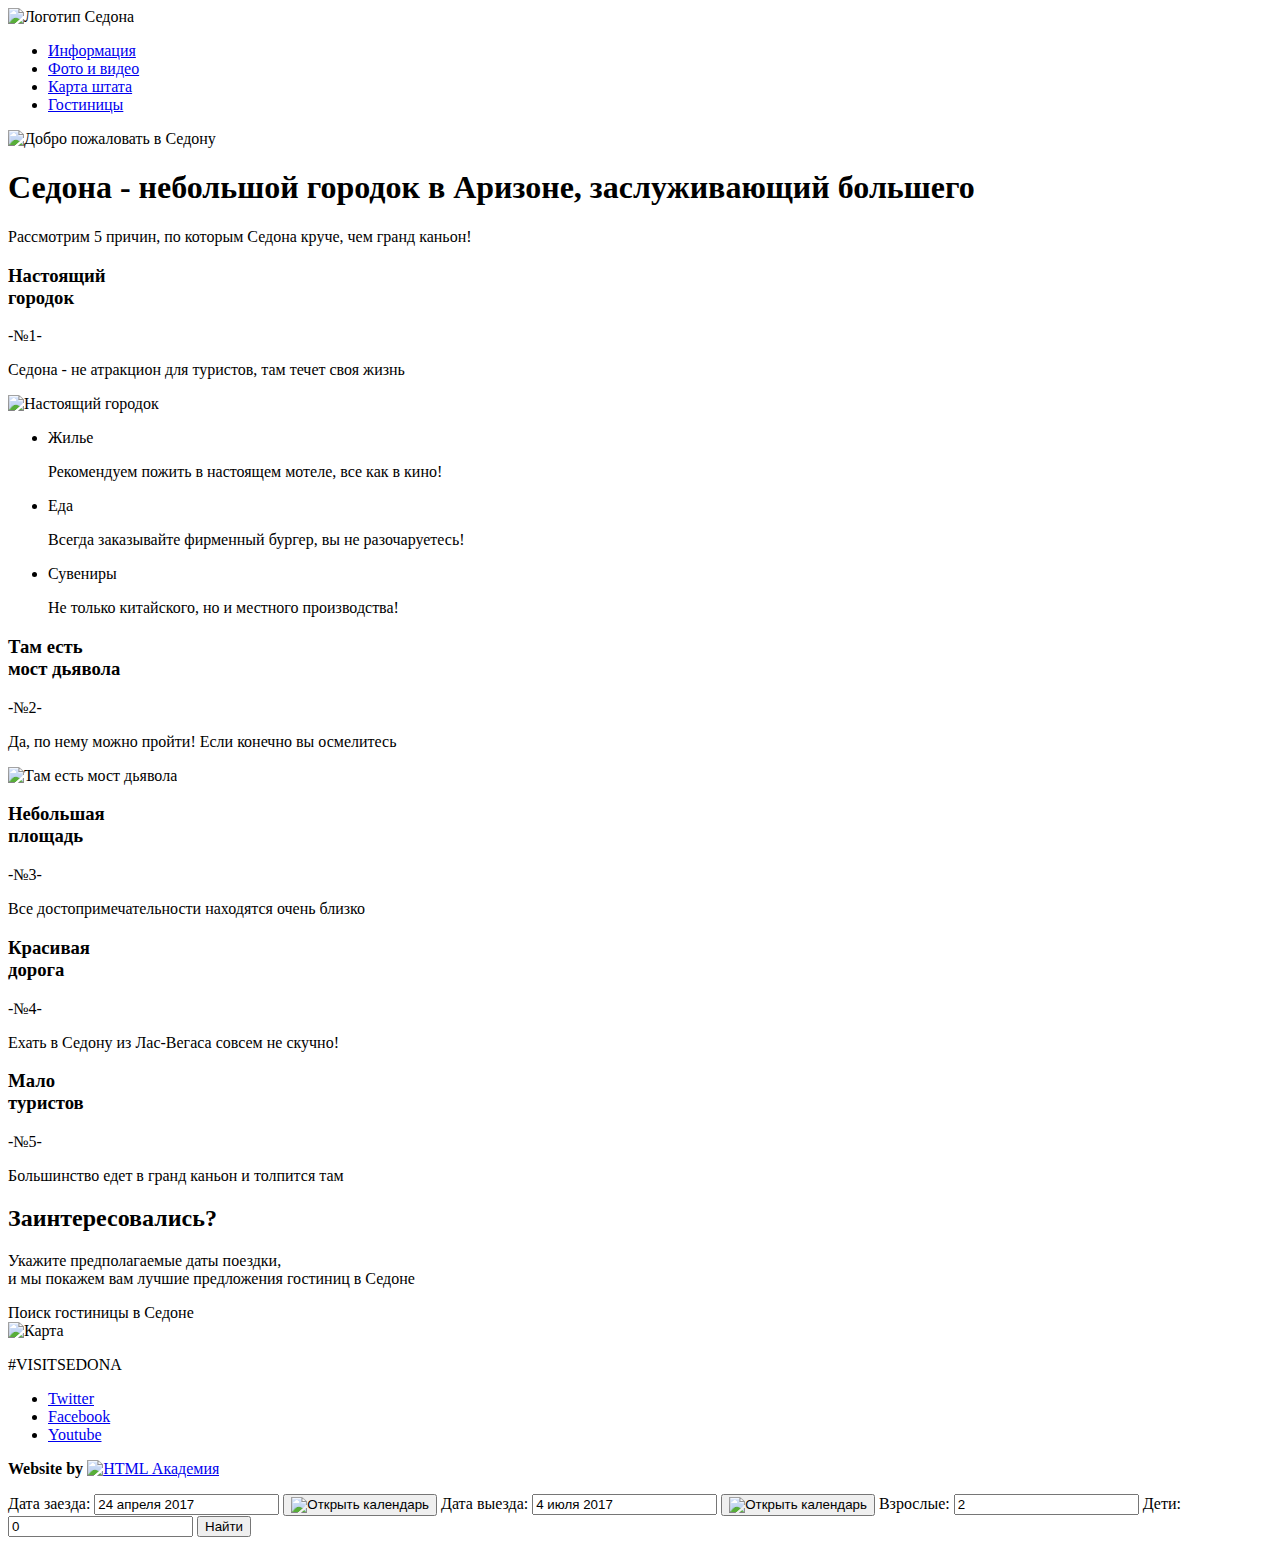
==== index.html @ b5d6ca15 "Разметка страниц" ====
<!DOCTYPE html>
<html lang="ru">
  <head>
    <meta charset="utf-8">
    <title>HTML Academy: Седона</title>
  </head>
  <body>
    <header class="main-header">
      <nav class="main-navigation">
        <img class="small-logo" src="http://placehold.it/50x50" alt="Логотип Седона" width="" height="">
        <ul class="top-menu">
          <li><a title="Информация" href="#">Информация</a></li>
          <li><a title="Открыть галерею" href="#">Фото и видео</a></li>
          <li><a title="Карта" href="#">Карта штата</a></li>
          <li><a title="Просмотр гостиниц" href="#">Гостиницы</a></li>
        </ul>
      </nav>
      <img class="welcome-img" src="http://placehold.it/500x150" alt="Добро пожаловать в Седону" width="" height="">
    </header>
    <main class="container">
      <div class="slogan">
        <h1>Седона - небольшой городок в Аризоне, заслуживающий большего</h1>
        <p>Рассмотрим 5 причин, по которым Седона круче, чем гранд каньон!</p>
      </div>
      <section class="features">
        <div class="features-container">
          <div class="features-item">
            <h3>Настоящий<br> городок</h3>
            <span>-№1-</span>
            <p>Седона - не атракцион для туристов, там течет своя жизнь</p>
          </div>
          <img class="features-picture-town" src="http://placehold.it/350x100" alt="Настоящий городок" width="" height="">
          <ul class="features-tips">
            <li class="features-tips-living">
              <span>Жилье</span>
              <p>Рекомендуем пожить в настоящем мотеле, все как в кино!</p>
            </li>
            <li class="features-tips-food">
              <span>Еда</span>
              <p>Всегда заказывайте фирменный бургер, вы не разочаруетесь!</p>
            </li>
            <li class="features-tips-souvenir">
              <span>Сувениры</span>
              <p>Не только китайского, но и местного производства!</p>
            </li>
          </ul>
        </div>
        <div class="features-container">
          <div class="features-item">
            <h3>Там есть<br> мост дьявола</h3>
            <span>-№2-</span>
            <p>Да, по нему можно пройти! Если конечно вы осмелитесь</p>
          </div>
          <img class="features-picture-bridge" src="http://placehold.it/350x100" alt="Там есть мост дьявола" width="" height="">
        </div>
        <div class="features-container">
          <div class="features-item">
            <h3>Небольшая<br> площадь</h3>
            <span>-№3-</span>
            <p>Все достопримечательности находятся очень близко</p>
          </div>
          <div class="features-item">
            <h3>Красивая<br> дорога</h3>
            <span>-№4-</span>
            <p>Ехать в Седону из Лас-Вегаса совсем не скучно!</p>
          </div>
          <div class="features-item">
            <h3>Мало<br> туристов</h3>
            <span>-№5-</span>
            <p>Большинство едет в гранд каньон и толпится там</p>
          </div>
        </div>
      </section>
      <section class="search">
        <h2>Заинтересовались?</h2>
        <p>Укажите предполагаемые даты поездки,<br> и мы покажем вам лучшие предложения гостиниц в Седоне</p>
        <span class="show-search-btn">Поиск гостиницы в Седоне</span>
      </section>
      <div class="map">
        <img src="http://placehold.it/768x400" alt="Карта" width="" height="">
      </div>
    </main>
    <footer class="main-footer">
      <p class="hashtag">#VISITSEDONA</p>
      <div class="social">
        <ul>
          <li><a title="Мы в Twitter" class="social-btn" href="#">Twitter</a></li>
          <li><a title="Мы в Facebook" class="social-btn" href="#">Facebook</a></li>
          <li><a title="Мы на YouTube" class="social-btn" href="#">Youtube</a></li>
        </ul>
      </div>
      <p class="copyright">
        <b>Website by</b>
        <a title="HTML Академия" href="https://htmlacademy.ru/intensive/htmlcss">
          <img class="htmlacademy-logo" src="http://placehold.it/90x35" alt="HTML Академия" width="" height="">
        </a>
      </p>
    </footer>
    <section class="modal-search">
      <form class="search-form" action="https://echo.htmlacademy.ru" method="get">
        <label for="check-in-date">Дата заезда:</label>
        <input type="text" name="check-in" id="check-in-date" value="24 апреля 2017">
        <button type="button"><img src="http://placehold.it/10x10" alt="Открыть календарь"></button>

        <label for="check-out-date">Дата выезда:</label>
        <input type="text" name="check-out" id="check-out-date" value="4 июля 2017">
        <button type="button"><img src="http://placehold.it/10x10" alt="Открыть календарь"></button>

        <label for="adults-field">Взрослые:</label>
        <input type="number" name="adults" id="adults-field" value="2">

        <label for="children-field">Дети:</label>
        <input type="number" name="children" id="children-field" value="0">

        <input type="submit" value="Найти">
      </form>
    </section>
  </body>
</html>
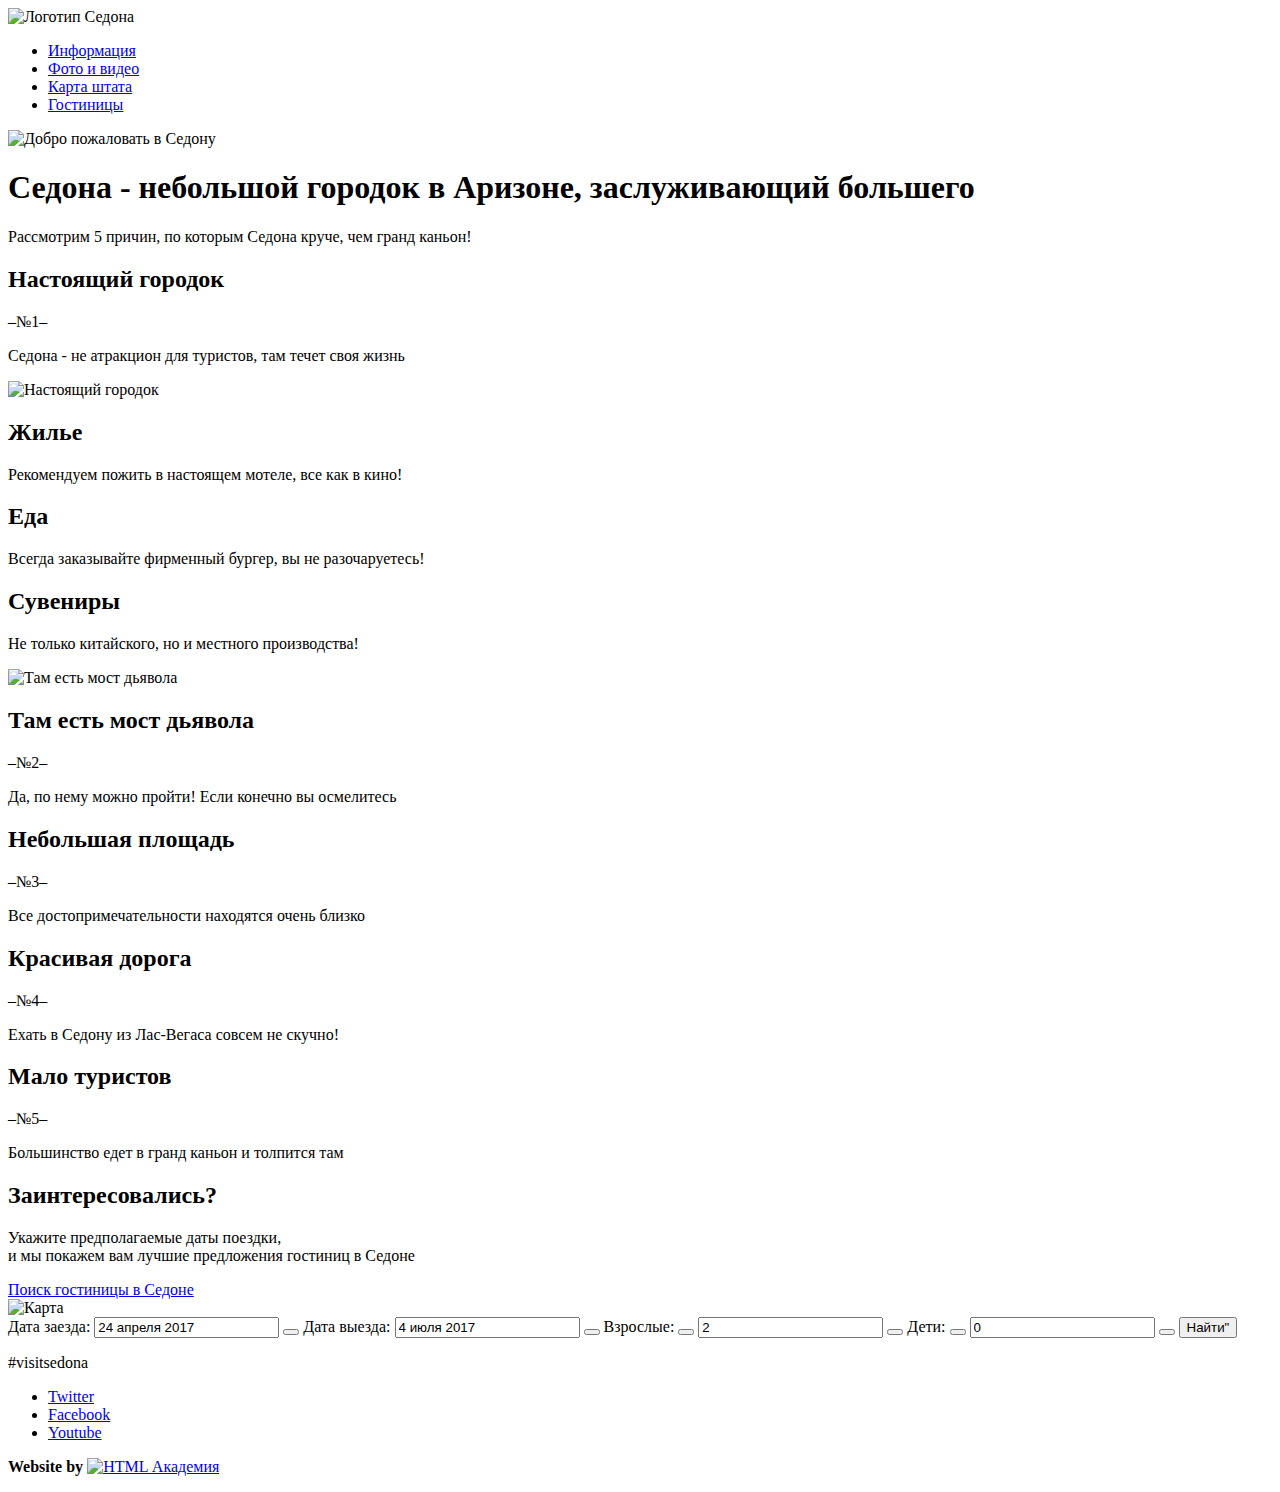
==== commit 62fde455: "Заключительные исправления по разметке страниц" ====
--- a/index.html
+++ b/index.html
@@ -5,115 +5,123 @@
     <title>HTML Academy: Седона</title>
   </head>
   <body>
-    <header class="main-header">
-      <nav class="main-navigation">
-        <img class="small-logo" src="http://placehold.it/50x50" alt="Логотип Седона" width="" height="">
-        <ul class="top-menu">
-          <li><a title="Информация" href="#">Информация</a></li>
-          <li><a title="Открыть галерею" href="#">Фото и видео</a></li>
-          <li><a title="Карта" href="#">Карта штата</a></li>
-          <li><a title="Просмотр гостиниц" href="#">Гостиницы</a></li>
-        </ul>
-      </nav>
-      <img class="welcome-img" src="http://placehold.it/500x150" alt="Добро пожаловать в Седону" width="" height="">
-    </header>
-    <main class="container">
-      <div class="slogan">
-        <h1>Седона - небольшой городок в Аризоне, заслуживающий большего</h1>
-        <p>Рассмотрим 5 причин, по которым Седона круче, чем гранд каньон!</p>
+    <div class="container">
+      <header class="main-header">
+        <nav class="main-nav">
+          <a class="logo">
+            <img src="http://placehold.it/50x50" width="" height="" alt="Логотип Седона">
+          </a>
+          <ul class="main-nav-list">
+            <li><a href="#">Информация</a></li>
+            <li><a href="#">Фото и видео</a></li>
+            <li><a href="#">Карта штата</a></li>
+            <li><a href="#">Гостиницы</a></li>
+          </ul>
+        </nav>
+      </header>
+      <div class="promo">
+        <img src="http://placehold.it/500x150" width="" height="" alt="Добро пожаловать в Седону">
       </div>
-      <section class="features">
-        <div class="features-container">
+      <main>
+        <div class="intro">
+          <h1 class="main-title">Седона - небольшой городок в Аризоне, заслуживающий большего</h1>
+          <p>Рассмотрим 5 причин, по которым Седона круче, чем гранд каньон!</p>
+        </div>
+        <section class="features">
           <div class="features-item">
-            <h3>Настоящий<br> городок</h3>
-            <span>-№1-</span>
+            <h2 class="features-title">Настоящий городок</h2>
+            <span class="features-num">&#8211;№1&#8211;</span>
             <p>Седона - не атракцион для туристов, там течет своя жизнь</p>
           </div>
-          <img class="features-picture-town" src="http://placehold.it/350x100" alt="Настоящий городок" width="" height="">
-          <ul class="features-tips">
-            <li class="features-tips-living">
-              <span>Жилье</span>
-              <p>Рекомендуем пожить в настоящем мотеле, все как в кино!</p>
-            </li>
-            <li class="features-tips-food">
-              <span>Еда</span>
-              <p>Всегда заказывайте фирменный бургер, вы не разочаруетесь!</p>
-            </li>
-            <li class="features-tips-souvenir">
-              <span>Сувениры</span>
-              <p>Не только китайского, но и местного производства!</p>
-            </li>
+          <div class="features-image">
+            <img src="http://placehold.it/350x100" width="" height="" alt="Настоящий городок">
+          </div>
+          <div class="features-item features-item-light">
+            <h2 class="features-title">Жилье</h2>
+            <p>Рекомендуем пожить в настоящем мотеле, все как в кино!</p>
+          </div>
+          <div class="features-item features-item-light">
+            <h2 class="features-title">Еда</h2>
+            <p>Всегда заказывайте фирменный бургер, вы не разочаруетесь!</p>
+          </div>
+          <div class="features-item features-item-light">
+            <h2 class="features-title">Сувениры</h2>
+            <p>Не только китайского, но и местного производства!</p>
+          </div>
+          <div class="features-image">
+            <img src="http://placehold.it/350x100" width="" height="" alt="Там есть мост дьявола">
+          </div>
+          <div class="features-item">
+            <h2 class="features-title">Там есть мост дьявола</h2>
+            <span class="features-num">&#8211;№2&#8211;</span>
+            <p>Да, по нему можно пройти! Если конечно вы осмелитесь</p>
+          </div>
+          <div class="features-item features-item-dark">
+            <h2 class="features-title">Небольшая площадь</h2>
+            <span class="features-num">&#8211;№3&#8211;</span>
+            <p>Все достопримечательности находятся очень близко</p>
+          </div>
+          <div class="features-item features-item-dark">
+            <h2 class="features-title">Красивая дорога</h2>
+            <span class="features-num">&#8211;№4&#8211;</span>
+            <p>Ехать в Седону из Лас-Вегаса совсем не скучно!</p>
+          </div>
+          <div class="features-item features-item-dark">
+            <h2 class="features-title">Мало туристов</h2>
+            <span class="features-num">&#8211;№5&#8211;</span>
+            <p>Большинство едет в гранд каньон и толпится там</p>
+          </div>
+        </section>
+        <section class="search">
+          <h2 class="search-title">Заинтересовались?</h2>
+          <p>Укажите предполагаемые даты поездки,<br> и мы покажем вам лучшие предложения гостиниц в Седоне</p>
+          <a class="search-btn" href="#">Поиск гостиницы в Седоне</a>
+        </section>
+      </main>
+      <footer class="main-footer">
+        <div class="map">
+          <img src="http://placehold.it/768x400" width="" height="" alt="Карта">
+        </div>
+        <div class="modal-search">
+          <form class="search-form" action="https://echo.htmlacademy.ru" method="get">
+            <label for="check-in-date">Дата заезда:</label>
+            <input type="text" name="check-in" id="check-in-date" value="24 апреля 2017">
+            <button class="icon-calendar" type="button"></button>
+
+            <label for="check-out-date">Дата выезда:</label>
+            <input type="text" name="check-out" id="check-out-date" value="4 июля 2017">
+            <button class="icon-calendar" type="button"></button>
+
+            <label for="adults-field">Взрослые:</label>
+            <button class="icon-minus" type="button"></button>
+            <input type="number" name="adults" id="adults-field" value="2">
+            <button class="icon-plus" type="button"></button>
+
+            <label for="children-field">Дети:</label>
+            <button class="icon-minus" type="button"></button>
+            <input type="number" name="children" id="children-field" value="0">
+            <button class="icon-plus" type="button"></button>
+
+            <button class="search-form-btn" type="submit">Найти"</button>
+          </form>
+        </div>
+      <div class="footer-wrapper">
+        <p class="hashtag">#visitsedona</p>
+        <div class="social">
+          <ul>
+            <li><a class="social-btn social-btn-tw" href="#">Twitter</a></li>
+            <li><a class="social-btn social-btn-fb" href="#">Facebook</a></li>
+            <li><a class="social-btn social-btn-yt" href="#">Youtube</a></li>
           </ul>
         </div>
-        <div class="features-container">
-          <div class="features-item">
-            <h3>Там есть<br> мост дьявола</h3>
-            <span>-№2-</span>
-            <p>Да, по нему можно пройти! Если конечно вы осмелитесь</p>
-          </div>
-          <img class="features-picture-bridge" src="http://placehold.it/350x100" alt="Там есть мост дьявола" width="" height="">
-        </div>
-        <div class="features-container">
-          <div class="features-item">
-            <h3>Небольшая<br> площадь</h3>
-            <span>-№3-</span>
-            <p>Все достопримечательности находятся очень близко</p>
-          </div>
-          <div class="features-item">
-            <h3>Красивая<br> дорога</h3>
-            <span>-№4-</span>
-            <p>Ехать в Седону из Лас-Вегаса совсем не скучно!</p>
-          </div>
-          <div class="features-item">
-            <h3>Мало<br> туристов</h3>
-            <span>-№5-</span>
-            <p>Большинство едет в гранд каньон и толпится там</p>
-          </div>
-        </div>
-      </section>
-      <section class="search">
-        <h2>Заинтересовались?</h2>
-        <p>Укажите предполагаемые даты поездки,<br> и мы покажем вам лучшие предложения гостиниц в Седоне</p>
-        <span class="show-search-btn">Поиск гостиницы в Седоне</span>
-      </section>
-      <div class="map">
-        <img src="http://placehold.it/768x400" alt="Карта" width="" height="">
+        <p class="copyright">
+          <b>Website by</b>
+          <a href="https://htmlacademy.ru/intensive/htmlcss">
+            <img class="htmlacademy-logo" src="http://placehold.it/90x35" width="" height="" alt="HTML Академия">
+          </a>
+        </p>
       </div>
-    </main>
-    <footer class="main-footer">
-      <p class="hashtag">#VISITSEDONA</p>
-      <div class="social">
-        <ul>
-          <li><a title="Мы в Twitter" class="social-btn" href="#">Twitter</a></li>
-          <li><a title="Мы в Facebook" class="social-btn" href="#">Facebook</a></li>
-          <li><a title="Мы на YouTube" class="social-btn" href="#">Youtube</a></li>
-        </ul>
-      </div>
-      <p class="copyright">
-        <b>Website by</b>
-        <a title="HTML Академия" href="https://htmlacademy.ru/intensive/htmlcss">
-          <img class="htmlacademy-logo" src="http://placehold.it/90x35" alt="HTML Академия" width="" height="">
-        </a>
-      </p>
-    </footer>
-    <section class="modal-search">
-      <form class="search-form" action="https://echo.htmlacademy.ru" method="get">
-        <label for="check-in-date">Дата заезда:</label>
-        <input type="text" name="check-in" id="check-in-date" value="24 апреля 2017">
-        <button type="button"><img src="http://placehold.it/10x10" alt="Открыть календарь"></button>
-
-        <label for="check-out-date">Дата выезда:</label>
-        <input type="text" name="check-out" id="check-out-date" value="4 июля 2017">
-        <button type="button"><img src="http://placehold.it/10x10" alt="Открыть календарь"></button>
-
-        <label for="adults-field">Взрослые:</label>
-        <input type="number" name="adults" id="adults-field" value="2">
-
-        <label for="children-field">Дети:</label>
-        <input type="number" name="children" id="children-field" value="0">
-
-        <input type="submit" value="Найти">
-      </form>
-    </section>
+      </footer>
+    </div>
   </body>
 </html>
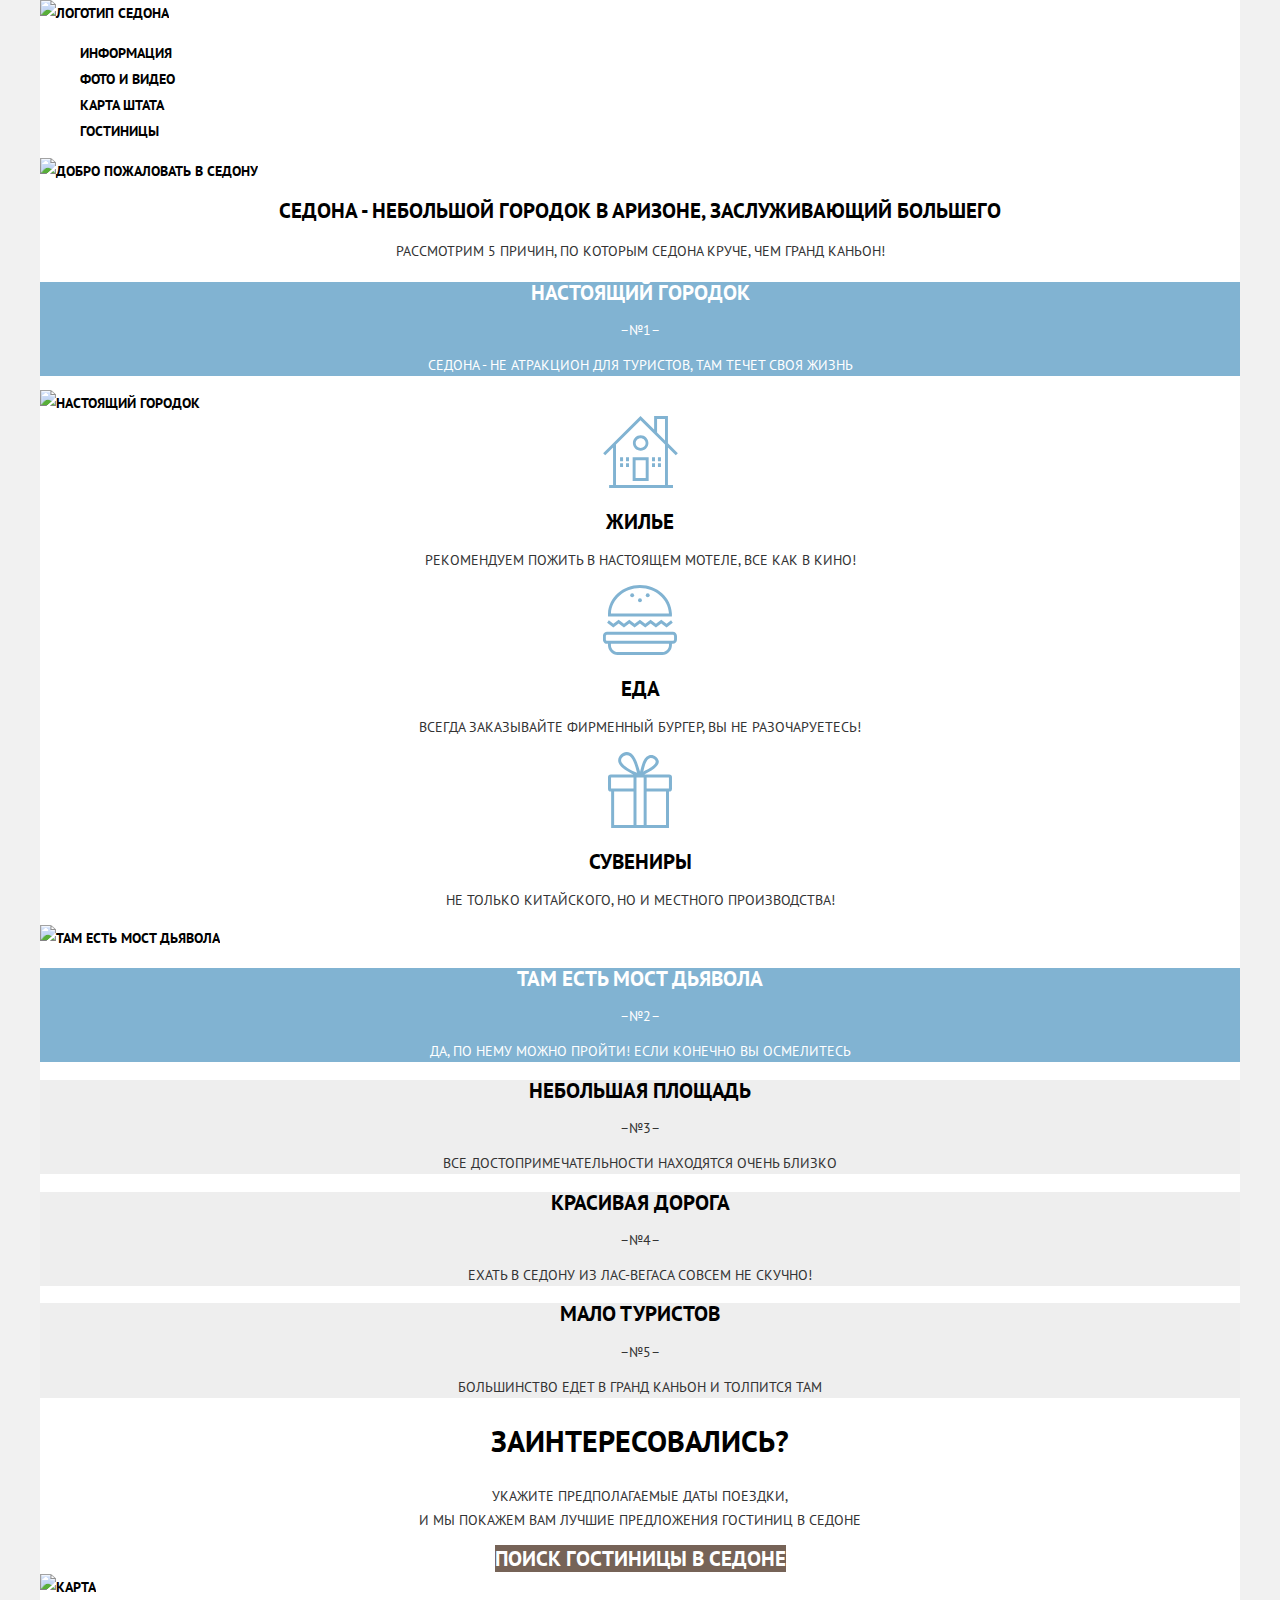
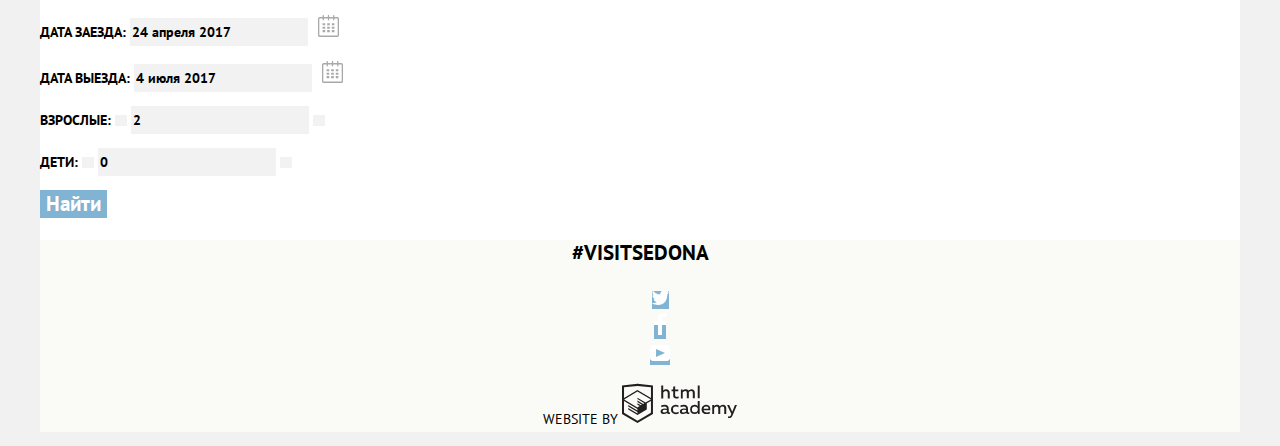
==== commit fe43dd3a: "Стилизация страниц" ====
--- a/index.html
+++ b/index.html
@@ -3,13 +3,16 @@
   <head>
     <meta charset="utf-8">
     <title>HTML Academy: Седона</title>
+    <link rel="stylesheet" href="css/normalize.css">
+    <link rel="stylesheet" href="css/style.css">
+    <link href="https://fonts.googleapis.com/css?family=PT+Sans:400,700&amp;subset=cyrillic" rel="stylesheet">
   </head>
   <body>
     <div class="container">
       <header class="main-header">
         <nav class="main-nav">
           <a class="logo">
-            <img src="http://placehold.it/50x50" width="" height="" alt="Логотип Седона">
+            <img src="img/nav-logo.png" width="137" height="70" alt="Логотип Седона">
           </a>
           <ul class="main-nav-list">
             <li><a href="#">Информация</a></li>
@@ -20,7 +23,8 @@
         </nav>
       </header>
       <div class="promo">
-        <img src="http://placehold.it/500x150" width="" height="" alt="Добро пожаловать в Седону">
+        <img src="img/welcome.png" width="458" height="352" alt="Добро пожаловать в Седону">
+        <!-- white figure -->
       </div>
       <main>
         <div class="intro">
@@ -34,22 +38,25 @@
             <p>Седона - не атракцион для туристов, там течет своя жизнь</p>
           </div>
           <div class="features-image">
-            <img src="http://placehold.it/350x100" width="" height="" alt="Настоящий городок">
+            <img src="img/features-city.jpg" width="800" height="256" alt="Настоящий городок">
           </div>
           <div class="features-item features-item-light">
+            <svg class="living-svg" xmlns="http://www.w3.org/2000/svg" width="75" height="72" viewBox="0 0 75 72"><g fill="#81B3D2"><path d="M29.656 65.033h16V41.21h-16v23.823zm2.937-20.899h10.125V62.11H32.593V44.134z"/><path d="M72.771 39.253l2.076-2.068-9.908-9.865V0H51.127v13.567L37.5 0 .152 37.185l2.077 2.068 7.832-7.795v37.618H6.124V72h63.875v-2.924H64.94V31.458l7.831 7.795zM62.002 69.076H12.999V28.534L37.5 4.149l24.502 24.385v40.542zm0-44.682l-7.938-7.902V2.924h7.938v21.47z"/><path d="M29.906 27.08c0 4.261 3.47 7.713 7.75 7.713 4.279 0 7.75-3.452 7.75-7.713 0-4.259-3.471-7.713-7.75-7.713-4.281 0-7.75 3.454-7.75 7.713zm7.75-4.945c2.744 0 4.969 2.214 4.969 4.945 0 2.732-2.225 4.948-4.969 4.948-2.746 0-4.97-2.216-4.97-4.948 0-2.731 2.225-4.945 4.97-4.945zM17.061 41.21h3v3.919h-3zM22.999 41.21h3v3.919h-3zM17.061 47.182h3v3.919h-3zM22.999 47.182h3v3.919h-3zM48.998 41.21h3v3.919h-3zM54.936 41.21h3v3.919h-3zM48.998 47.182h3v3.919h-3zM54.936 47.182h3v3.919h-3z"/></g></svg>
             <h2 class="features-title">Жилье</h2>
             <p>Рекомендуем пожить в настоящем мотеле, все как в кино!</p>
           </div>
           <div class="features-item features-item-light">
+            <svg class="food-svg" xmlns="http://www.w3.org/2000/svg" width="74" height="70" viewBox="0 0 74 70"><g fill="#81B3D2"><path d="M69.854 46.71H4.051c-2.274 0-4.135 1.94-4.135 4.313v3.504c0 2.372 1.861 4.313 4.135 4.313h.93v1.053c0 5.536 4.341 10.065 9.648 10.065h44.646c5.306 0 9.648-4.529 9.648-10.065V58.84h.93c2.274 0 4.135-1.941 4.135-4.313v-3.504c0-2.373-1.86-4.313-4.134-4.313zm-3.848 13.184c0 3.871-3.019 7.021-6.73 7.021H14.629c-3.711 0-6.731-3.15-6.731-7.021v-1.053h58.107v1.053zm5.065-5.367c0 .688-.558 1.271-1.218 1.271H4.051c-.66 0-1.217-.582-1.217-1.271v-3.504c0-.688.558-1.271 1.217-1.271h65.802c.66 0 1.218.582 1.218 1.271v3.504zM15.634 38.406l5.323 4.059 5.326-4.059 5.328 4.059 5.328-4.059 5.328 4.059 5.329-4.059 5.327 4.059 5.33-4.06 5.336 4.059 6.194-4.712-1.72-2.459-4.474 3.403-5.336-4.057-5.33 4.056-5.327-4.057-5.329 4.057-5.328-4.057-5.328 4.057-5.328-4.057-5.325 4.057-5.323-4.057-5.327 4.057-4.467-3.401-1.721 2.457 6.188 4.714zM7.978 31.544H68.855c.041-.619.069-1.241.069-1.87 0-.394-.016-.783-.032-1.173C68.227 12.657 54.186 0 36.952 0 19.719 0 5.677 12.657 5.013 28.501c-.017.39-.032.78-.032 1.173 0 .629.028 1.251.07 1.87h2.927zM36.952 3.043c15.591 0 28.35 11.316 29.021 25.458H7.931c.673-14.142 13.43-25.458 29.021-25.458z"/><ellipse cx="36.952" cy="15.26" rx="1.945" ry="2.03"/><ellipse cx="29.172" cy="10.23" rx="1.946" ry="2.03"/><ellipse cx="44.732" cy="10.23" rx="1.946" ry="2.03"/></g></svg>
             <h2 class="features-title">Еда</h2>
             <p>Всегда заказывайте фирменный бургер, вы не разочаруетесь!</p>
           </div>
           <div class="features-item features-item-light">
+            <svg class="souvenirs-svg" xmlns="http://www.w3.org/2000/svg" width="64" height="76" viewBox="0 0 64 76"><path fill-rule="evenodd" clip-rule="evenodd" fill="#81B3D2" d="M61.097 22.501H36.312C50.125 15.602 51.229 11.25 50.72 8.816c-1.162-3.963-5.692-7.023-10.002-5.407-5.569 2.089-7.137 10.388-8.644 16.387-1.924-6.07-3.784-13.814-8.136-17.737C22.677.921 20.843-.205 18.175.031c-4.026.356-9.802 5.382-7.458 10.981 2.251 5.378 9.687 8.777 14.578 11.489H2.879A2.882 2.882 0 0 0 0 25.37v11.322a2.882 2.882 0 0 0 2.879 2.869h.274V76h57.841V39.561h.103a2.882 2.882 0 0 0 2.88-2.869V25.37a2.882 2.882 0 0 0-2.88-2.869zM42.413 5.944c2.103-.31 4.982 1.299 5.255 3.209.393 2.756-3.4 5.255-5.086 6.421-2.523 1.744-4.928 2.643-7.287 4.055.884-3.69 2.549-13.011 7.118-13.685zm-22.882 9.968c-2.225-1.485-6.544-4.431-6.44-7.771.112-3.595 5.743-6.57 8.814-3.886 3.856 3.371 5.713 11.105 7.119 16.557-3.249-1.539-6.328-2.788-9.493-4.9zm5.972 57.114H6.136V39.561h19.368v33.465zm0-36.502H3.046V25.538h22.457v10.986zm10.157 0v36.503h-7.174V25.538h7.174v10.986zm22.351 36.502H38.644V39.561h19.367v33.465zm2.92-36.502H38.644V25.538h22.287v10.986z"/></svg>
             <h2 class="features-title">Сувениры</h2>
             <p>Не только китайского, но и местного производства!</p>
           </div>
           <div class="features-image">
-            <img src="http://placehold.it/350x100" width="" height="" alt="Там есть мост дьявола">
+            <img src="img/features-canyon.jpg" width="800" height="256" alt="Там есть мост дьявола">
           </div>
           <div class="features-item">
             <h2 class="features-title">Там есть мост дьявола</h2>
@@ -80,44 +87,78 @@
       </main>
       <footer class="main-footer">
         <div class="map">
-          <img src="http://placehold.it/768x400" width="" height="" alt="Карта">
+          <img src="img/map.jpg" width="1200" height="593" alt="Карта">
         </div>
         <div class="modal-search">
           <form class="search-form" action="https://echo.htmlacademy.ru" method="get">
-            <label for="check-in-date">Дата заезда:</label>
-            <input type="text" name="check-in" id="check-in-date" value="24 апреля 2017">
-            <button class="icon-calendar" type="button"></button>
-
-            <label for="check-out-date">Дата выезда:</label>
-            <input type="text" name="check-out" id="check-out-date" value="4 июля 2017">
-            <button class="icon-calendar" type="button"></button>
-
-            <label for="adults-field">Взрослые:</label>
-            <button class="icon-minus" type="button"></button>
-            <input type="number" name="adults" id="adults-field" value="2">
-            <button class="icon-plus" type="button"></button>
-
-            <label for="children-field">Дети:</label>
-            <button class="icon-minus" type="button"></button>
-            <input type="number" name="children" id="children-field" value="0">
-            <button class="icon-plus" type="button"></button>
-
-            <button class="search-form-btn" type="submit">Найти"</button>
+            <p class="search-form-item">
+              <label for="check-in-date">Дата заезда:</label>
+              <input type="text" name="check-in" id="check-in-date" value="24 апреля 2017">
+              <button class="icon-calendar" type="button">
+                <svg class="icon-calendar-svg" xmlns="http://www.w3.org/2000/svg" width="21" height="22" viewBox="0 0 21 22"><path d="M19.251 2.025h-2.845V.648c0-.381-.294-.689-.656-.689-.363 0-.656.308-.656.689v1.377h-3.938V.648c0-.381-.294-.689-.655-.689-.363 0-.657.308-.657.689v1.377H5.906V.648c0-.381-.294-.689-.656-.689-.363 0-.657.308-.657.689v1.377H1.75C.784 2.025 0 2.847 0 3.862v16.302C0 21.179.784 22 1.75 22h17.501c.966 0 1.749-.821 1.749-1.836V3.862c0-1.015-.783-1.837-1.749-1.837zm.437 18.139a.448.448 0 0 1-.437.459H1.75a.45.45 0 0 1-.438-.459V3.862a.45.45 0 0 1 .438-.459h2.844v1.378c0 .381.294.689.657.689.362 0 .656-.308.656-.689V3.403h3.938v1.378c0 .381.294.689.657.689.361 0 .655-.308.655-.689V3.403h3.938v1.378c0 .381.293.689.656.689.362 0 .656-.308.656-.689V3.403h2.845c.241 0 .437.206.437.459v16.302z"/><path d="M4.594 8.225h2.625v2.066H4.594zM4.594 11.668h2.625v2.067H4.594zM4.594 15.112h2.625v2.066H4.594zM9.188 15.112h2.625v2.066H9.188zM9.188 11.668h2.625v2.067H9.188zM9.188 8.225h2.625v2.066H9.188zM13.781 15.112h2.625v2.066h-2.625zM13.781 11.668h2.625v2.067h-2.625zM13.781 8.225h2.625v2.066h-2.625z"/></svg>
+                <span class="visually-hidden">calendar</span>
+              </button>
+            </p>
+            <p class="search-form-item">
+              <label for="check-out-date">Дата выезда:</label>
+              <input type="text" name="check-out" id="check-out-date" value="4 июля 2017">
+              <button class="icon-calendar" type="button">
+                <svg class="icon-calendar-svg" xmlns="http://www.w3.org/2000/svg" width="21" height="22" viewBox="0 0 21 22"><path d="M19.251 2.025h-2.845V.648c0-.381-.294-.689-.656-.689-.363 0-.656.308-.656.689v1.377h-3.938V.648c0-.381-.294-.689-.655-.689-.363 0-.657.308-.657.689v1.377H5.906V.648c0-.381-.294-.689-.656-.689-.363 0-.657.308-.657.689v1.377H1.75C.784 2.025 0 2.847 0 3.862v16.302C0 21.179.784 22 1.75 22h17.501c.966 0 1.749-.821 1.749-1.836V3.862c0-1.015-.783-1.837-1.749-1.837zm.437 18.139a.448.448 0 0 1-.437.459H1.75a.45.45 0 0 1-.438-.459V3.862a.45.45 0 0 1 .438-.459h2.844v1.378c0 .381.294.689.657.689.362 0 .656-.308.656-.689V3.403h3.938v1.378c0 .381.294.689.657.689.361 0 .655-.308.655-.689V3.403h3.938v1.378c0 .381.293.689.656.689.362 0 .656-.308.656-.689V3.403h2.845c.241 0 .437.206.437.459v16.302z"/><path d="M4.594 8.225h2.625v2.066H4.594zM4.594 11.668h2.625v2.067H4.594zM4.594 15.112h2.625v2.066H4.594zM9.188 15.112h2.625v2.066H9.188zM9.188 11.668h2.625v2.067H9.188zM9.188 8.225h2.625v2.066H9.188zM13.781 15.112h2.625v2.066h-2.625zM13.781 11.668h2.625v2.067h-2.625zM13.781 8.225h2.625v2.066h-2.625z"/></svg>
+                <span class="visually-hidden">calendar</span>
+              </button>
+            </p>
+            <p class="search-form-item">
+              <label for="adults-field">Взрослые:</label>
+              <button class="icon-minus" type="button">
+                <span class="visually-hidden">minus</span>
+              </button>
+              <input type="number" name="adults" id="adults-field" value="2">
+              <button class="icon-plus" type="button">
+                <span class="visually-hidden">plus</span>
+              </button>
+            </p>
+            <p class="search-form-item">
+              <label for="children-field">Дети:</label>
+              <button class="icon-minus" type="button">
+                <span class="visually-hidden">minus</span>
+              </button>
+              <input type="number" name="children" id="children-field" value="0">
+              <button class="icon-plus" type="button">
+                <span class="visually-hidden">plus</span>
+              </button>
+            </p>
+            <button class="search-form-btn" type="submit">Найти</button>
           </form>
         </div>
       <div class="footer-wrapper">
         <p class="hashtag">#visitsedona</p>
         <div class="social">
           <ul>
-            <li><a class="social-btn social-btn-tw" href="#">Twitter</a></li>
-            <li><a class="social-btn social-btn-fb" href="#">Facebook</a></li>
-            <li><a class="social-btn social-btn-yt" href="#">Youtube</a></li>
+            <li>
+              <a class="social-btn" href="#">
+                <svg class="social-btn-tw" xmlns="http://www.w3.org/2000/svg" width="17" height="15" viewBox="0 0 17 15"><path d="M10.95.144c1.685-.496 2.984.27 3.577 1.179.673-.231 1.331-.481 2.011-.708a2.345 2.345 0 0 1-.857 1.768c.685.17 1.304-.491 1.304-.491-.169 1-1.006 1.788-1.563 2.024-.231 6.75-3.175 11.217-10.077 11.082h-.446c-.41 0-4.164-.46-4.898-1.887 2.271.196 3.893-.422 4.693-1.177-.96-.3-2.679-.477-2.979-2.95.349.106.564.228 1.19.119C1.705 8.247.374 7.53.448 5.33c.285.328 1.067.536 1.34.472C1.085 5.561-.182 2.442.894.85c1.818 1.854 3.735 3.606 7.152 3.773C8.254 2.33 9.183.793 10.95.144z"/></svg>
+                <span class="visually-hidden">Twitter</span>
+              </a>
+            </li>
+            <li>
+              <a class="social-btn" href="#">
+                <svg class="social-btn-fb" xmlns="http://www.w3.org/2000/svg" width="12" height="22" viewBox="0 0 12 22"><path d="M12 4V0H8a4 4 0 0 0-4 4v4H0v4h4v10h4V12h4V8H8V4h4z"/></svg>
+                <span class="visually-hidden">Facebook</span>
+              </a>
+            </li>
+            <li>
+              <a class="social-btn" href="#">
+                <svg class="social-btn-yt" xmlns="http://www.w3.org/2000/svg" width="20" height="16" viewBox="0 0 20 16"><path d="M17 0H3C1.35 0 0 1.35 0 3v10c0 1.65 1.35 3 3 3h14c1.65 0 3-1.35 3-3V3c0-1.65-1.35-3-3-3zM6.027 11.998V4.002L15.014 8l-8.987 3.998z"/></svg>
+                <span class="visually-hidden">Youtube</span>
+              </a>
+            </li>
           </ul>
         </div>
         <p class="copyright">
           <b>Website by</b>
           <a href="https://htmlacademy.ru/intensive/htmlcss">
-            <img class="htmlacademy-logo" src="http://placehold.it/90x35" width="" height="" alt="HTML Академия">
+            <svg class="htmlacademy-logo" id="Layer_1" data-name="Layer 1" xmlns="http://www.w3.org/2000/svg" viewBox="0 0 108.08 36.85"><path d="M44.61,26.88a2,2,0,0,0,.55-0.1v1.33a3.25,3.25,0,0,1-1.18.21,1.67,1.67,0,0,1-1.67-1,4.84,4.84,0,0,1-3.14,1.08c-1.51,0-2.91-.83-2.91-2.55,0-2.13,2-2.79,3.71-2.79a11.08,11.08,0,0,1,2.17.25v-0.3c0-1-.76-1.77-2.19-1.77a7.42,7.42,0,0,0-3,.64v-1.7a10.21,10.21,0,0,1,3.19-.55c2.36,0,3.81,1.12,3.81,3.65v3a0.54,0.54,0,0,0,.49.59h0.17Zm-6.44-1.13A1.35,1.35,0,0,0,39.63,27h0.11a3.39,3.39,0,0,0,2.41-1V24.58a9.72,9.72,0,0,0-1.81-.21c-1,0-2.16.33-2.16,1.38h0Zm12.36-6.11a5,5,0,0,1,2.57.64V22a4.08,4.08,0,0,0-2.3-.7,2.75,2.75,0,1,0,0,5.49,5,5,0,0,0,2.43-.64v1.71a6.27,6.27,0,0,1-2.76.57A4.21,4.21,0,0,1,46,24.51q0-.21,0-0.41a4.32,4.32,0,0,1,4.18-4.46h0.38Zm12.17,7.24a2,2,0,0,0,.55-0.1v1.33a3.25,3.25,0,0,1-1.18.21,1.67,1.67,0,0,1-1.67-1,4.84,4.84,0,0,1-3.14,1.08c-1.51,0-2.91-.83-2.91-2.55,0-2.13,2-2.79,3.71-2.79a11.08,11.08,0,0,1,2.17.25v-0.3c0-1-.76-1.77-2.19-1.77a7.42,7.42,0,0,0-3,.64v-1.7a10.21,10.21,0,0,1,3.19-.55c2.36,0,3.81,1.12,3.81,3.65v3a0.54,0.54,0,0,0,.49.59h0.17Zm-6.44-1.13A1.35,1.35,0,0,0,57.73,27h0.11a3.39,3.39,0,0,0,2.41-1V24.58a9.72,9.72,0,0,0-1.81-.21c-1.06,0-2.16.33-2.16,1.38h0ZM73,16V28.2H71.35V26.88a3.88,3.88,0,0,1-3.19,1.54,4.4,4.4,0,0,1,0-8.78,3.81,3.81,0,0,1,3,1.3V16H73Zm-4.53,5.22a2.76,2.76,0,1,0,0,5.52A2.86,2.86,0,0,0,71.15,25V23A2.91,2.91,0,0,0,68.49,21.27ZM79,19.64c3.31,0,4.46,2.68,3.92,5.09H76.7c0.21,1.5,1.67,2.11,3.19,2.11a6.11,6.11,0,0,0,2.64-.59v1.6a7.14,7.14,0,0,1-3,.57C77,28.42,74.78,27,74.78,24a4.18,4.18,0,0,1,4-4.39H79Zm0.09,1.54a2.28,2.28,0,0,0-2.44,2.1v0.06H81.3A2,2,0,0,0,79.13,21.18Zm5.73,7V19.87h1.65v1a3.81,3.81,0,0,1,2.78-1.27A2.86,2.86,0,0,1,91.89,21a4.12,4.12,0,0,1,2.91-1.33A3.06,3.06,0,0,1,98,23V28.2h-1.9V23.05a1.59,1.59,0,0,0-1.42-1.75H94.42a2.8,2.8,0,0,0-2.07,1.12V28.2h-1.9V23.05A1.59,1.59,0,0,0,89,21.31H88.8a3,3,0,0,0-2.21,1.29v5.63H84.86Zm21.31-8.33h1.9l-3.91,9.46c-0.9,2.17-2.09,2.86-3.35,2.86a4.76,4.76,0,0,1-1.1-.14V30.46a2.86,2.86,0,0,0,.85.12c0.9,0,1.58-.64,2.07-1.9l0.17-.42-4-8.4h2l2.86,6.29ZM38.73,1.46V6.22a3.81,3.81,0,0,1,2.7-1.14,3.25,3.25,0,0,1,3.44,3.4v5.15H43V8.72a1.81,1.81,0,0,0-1.61-2h-0.3a2.93,2.93,0,0,0-2.32,1.39v5.52h-1.9V1.46h1.9ZM49.94,2.31v3h3V6.91h-3v3.81c0,1.1.5,1.46,1.58,1.46a4.49,4.49,0,0,0,1.69-.33v1.6A6.8,6.8,0,0,1,51,13.8a2.55,2.55,0,0,1-2.86-2.74V6.89H46.58V5.26h1.5V2.74Zm5.4,11.31V5.28H57v1A3.81,3.81,0,0,1,59.77,5a2.86,2.86,0,0,1,2.6,1.33A4.12,4.12,0,0,1,65.28,5,3.06,3.06,0,0,1,68.44,8.4v5.21h-1.9V8.46a1.59,1.59,0,0,0-1.42-1.75H64.89a2.8,2.8,0,0,0-2.07,1.12v5.78h-1.9V8.46A1.59,1.59,0,0,0,59.5,6.71H59.27A3,3,0,0,0,57.06,8v5.63H55.34ZM71.17,1.45H73V13.6H71.17V1.45ZM14.71,0H14.55L0,1.54V28.21l14.55,8.66,14.55-8.66V1.54Zm12.5,27.1L14.55,34.64,1.9,27.12V16.18l12.59,7.5V25L5.86,19.9v1.31l8.68,5.21v1.39L5.87,22.65V24l8.68,5.21,8.75-5.24V18.31L27.2,16V27.12Zm0-12.53-3.48,2-1.6,1L14.51,13v1.31L21,18.23H21l-0.14.09-1,.54-5.37-3.2V17l4.24,2.52-1,.67-3.2-1.9v1.31l2.1,1.24L14.5,22.1,2,14.65,14.51,7.11Zm0-1.32L14.49,5.76,1.91,13.25v-10L14.56,1.92,27.21,3.25v10h0Z" transform="translate(0 -0.02)"/></svg>
+            <span class="visually-hidden">htmlacademy</span>
           </a>
         </p>
       </div>
--- a/css/style.css
+++ b/css/style.css
@@ -0,0 +1,543 @@
+body {
+  margin: 0;
+  padding: 0;
+  font-family: 'PT Sans', 'Arial', sans-serif;
+  font-size: 14px;
+  font-weight: bold;
+  line-height: 26px;
+  color: #000000;
+  text-transform: uppercase;
+  background-color: #f1f1f1;
+}
+
+a {
+  text-decoration: none;
+}
+
+.container {
+  margin: 0 auto;
+  width: 1200px;
+  background-color: #ffffff;
+}
+
+.main-nav {
+  background-color: #ffffff;
+}
+
+.main-nav-list {
+  list-style: none;
+}
+
+.main-nav-list a {
+  color: #000000;
+}
+
+.main-nav-list a:hover,
+.main-nav-list a:focus {
+  color: #81b3d2;
+}
+
+.main-nav-list a:active {
+  color: rgba(0, 0, 0, 0.3);
+}
+
+.promo {
+  background-image: url(/img/background.jpg);
+/*  background-position: top center;  */
+  background-repeat: no-repeat;
+}
+
+.intro {
+  text-align: center;
+}
+
+.intro .main-title {
+  font-size: 21px;
+}
+
+.intro p {
+  font-weight: normal;
+  color: #333333;
+}
+
+.features-item {
+  line-height: 21px;
+  color: #ffffff;
+  text-align: center;
+  background-color: #81b3d2;
+}
+
+.features-item .features-title {
+  font-size: 21px;
+}
+
+.features-item .features-num,
+.features-item p {
+  font-weight: normal;
+}
+
+.features-item-light {
+  background-color: #ffffff;
+}
+
+.features-item-light .features-title,
+.features-item-dark .features-title {
+  color: #000000;
+}
+
+.features-item-light p,
+.features-item-dark p,
+.features-item-dark .features-num {
+  color: #333333;
+}
+
+.features-item-dark {
+  background-color: #eeeeee;
+}
+
+.living-svg {
+  background-color: transparent;
+  width: 75px;
+  height: 72px;
+}
+
+.food-svg {
+  background-color: transparent;
+  width: 74px;
+  height: 70px;
+}
+
+.souvenirs-svg {
+  background-color: transparent;
+  width: 64px;
+  height: 76px;
+}
+
+.search {
+  text-align: center;
+}
+
+.search .search-title {
+  font-size: 30px;
+  line-height: 36px;
+}
+
+.search p {
+  font-weight: normal;
+  line-height: 24px;
+  color: #333333;
+}
+
+.search .search-btn {
+  font-size: 21px;
+  color: #ffffff;
+  background-color: #766357;
+}
+
+.search .search-btn:hover,
+.search .search-btn:focus {
+  background-color: #604e43;
+}
+
+.search .search-btn:active {
+  color: rgba(255, 255, 255, 0.3);
+  background-color: #503e33;
+}
+
+.search-form-item input {
+  font: inherit;
+  border: none;
+  background-color: #f2f2f2;
+}
+
+.search-form-item input:hover {
+  background-color: #ebebeb;
+  outline: none;
+}
+
+.search-form-item input:focus {
+  background-color: #ffffff;
+  outline: 2px solid #e5e5e5;
+}
+
+.search-form-btn {
+  font: inherit;
+  font-size: 21px;
+  color: #ffffff;
+  border: none;
+  background-color: #81b3d2;
+}
+
+.search-form-btn:hover,
+.search-form-btn:focus {
+  background-color: #669ec0;
+}
+
+.search-form-btn:active {
+  color: rgba(255, 255, 255, 0.3);
+  background-color: #5496bd;
+}
+
+.icon-calendar {
+  border: none;
+  background-color: transparent;
+}
+
+.icon-calendar-svg {
+  width: 21px;
+  height: 22px;
+  background-color: transparent;
+  fill: #a9a9a9;
+}
+
+.icon-calendar-svg:hover,
+.icon-calendar-svg:focus {
+  fill: #000000;
+}
+
+.icon-calendar-svg:active {
+  fill: #81b3d2;
+}
+
+.icon-minus {
+  width: 11px;
+  height: 11px;
+  border: none;
+  background-color: #f2f2f2;
+  background-image: url(/img/icon-minus.png);
+  background-repeat: no-repeat;
+  background-position: center center;
+}
+
+.icon-plus {
+  width: 11px;
+  height: 11px;
+  border: none;
+  background-color: #f2f2f2;
+  background-image: url(/img/icon-plus.png);
+  background-repeat: no-repeat;
+  background-position: center center;
+}
+
+.footer-wrapper,
+.page-footer {
+  text-align: center;
+  background-color: rgba(249, 251, 246, 0.9);
+}
+
+.hashtag {
+  font-size: 21px;
+}
+
+.social ul {
+  list-style: none;
+}
+
+.social-btn {
+  color: #ffffff;
+  background-color: #81b3d2;
+}
+
+.social-btn:hover,
+.social-btn:focus {
+  background-color: #669ec0;
+}
+
+.social-btn:active {
+  color: rgba(255, 255, 255, 0.3);
+  background-color: #5496bd;
+}
+
+.social-btn-tw {
+  width: 17px;
+  height: 15px;
+  background-color: transparent;
+  fill: #ffffff;
+}
+
+.social-btn-fb {
+  width: 12px;
+  height: 22px;
+  background-color: transparent;
+  fill: #ffffff;
+}
+
+.social-btn-yt {
+  width: 20px;
+  height: 16px;
+  background-color: transparent;
+  fill: #ffffff;
+}
+
+.social-btn-tw:hover,
+.social-btn-fb:hover,
+.social-btn-yt:hover,
+.social-btn-tw:focus,
+.social-btn-fb:focus,
+.social-btn-yt:focus {
+  background-color: transparent;
+  fill: #ffffff;
+}
+
+.social-btn-tw:active,
+.social-btn-fb:active,
+.social-btn-yt:active {
+  background-color: #5496bd;
+  fill: rgba(255, 255, 255, 0.3);
+}
+
+.copyright b {
+  font-weight: normal;
+}
+
+.htmlacademy-logo {
+  width: 115px;
+  height: 41px;
+  background-color: transparent;
+  fill: #231f20;
+}
+
+.htmlacademy-logo:hover,
+.htmlacademy-logo:focus {
+  fill: #81b3d2;
+}
+
+.htmlacademy-logo:active {
+  fill: #bdbbbc;
+}
+
+
+
+.nav-item-current a {
+  color: #766357;
+}
+
+.hotel-filter {
+  background-image: url(/img/filter-background.jpg);
+  background-repeat: no-repeat;
+/*  background-position: center center;  */
+}
+
+.hotel-filter-form {
+  color: #ffffff;
+  line-height: 21px;
+}
+
+.hotel-filter-group {
+  border: none;
+}
+
+.hotel-filter-title {
+  font-size: 16px;
+}
+
+.hotel-filter-list {
+  list-style: none;
+}
+
+.hotel-filter-form label {
+  font-weight: normal;
+}
+
+.checkbox-on {
+  width: 27px;
+  height: 23px;
+  background-color: transparent;
+  fill: #ffffff;
+}
+
+.checkbox-off {
+  width: 23px;
+  height: 23px;
+  background-color: transparent;
+  fill: #ffffff;
+}
+
+.price-fields {
+  border: 2px solid #ffffff;
+  border-radius: 2px;
+}
+
+.price-fields input {
+  font: inherit;
+  font-weight: normal;
+  border: none;
+  color: #ffffff;
+  background-color: transparent;
+}
+
+.hotel-filter-btn {
+  font: inherit;
+  font-weight: normal;
+  color: #ffffff;
+  border: 2px solid #ffffff;
+  border-radius: 2px;
+  background-color: transparent;
+}
+
+.hotel-filter-btn:hover,
+.hotel-filter-btn:focus,
+.hotel-filter-btn:active {
+  background-color: #ffffff;
+  color: #000000;
+}
+
+.filter-sort,
+.filter-result-item {
+  border-bottom: 1px solid #e5e5e5;
+}
+
+.filter-sort-title {
+  font-size: 21px;
+}
+
+.sort-list {
+  list-style: none;
+}
+
+.filter-sort-caption,
+.sort-list a {
+  font-size: 12px;
+  font-weight: normal;
+  line-height: 18px;
+}
+
+.sort-list a {
+  color: rgba(0, 0, 0, 0.3);
+  border-bottom: 1px dotted #81b3d2;
+}
+
+.sort-list a:hover,
+.sort-list a:focus {
+  color: #81b3d2;
+}
+
+.sort-list a:active {
+  color: #000000;
+  border: none;
+}
+
+.sort-list .sort-list-current a {
+  color: #81b3d2;
+  border: none;
+}
+
+.arrow-up,
+.arrow-down {
+  width: 11px;
+  height: 10px;
+  fill: #cacaca;
+}
+
+.arrow-up:hover,
+.arrow-up:focus,
+.arrow-down:hover,
+.arrow-down:focus {
+  fill: #231f20;
+}
+
+.arrow-up:active,
+.arrow-down:active {
+  fill: #81b3d2;
+}
+
+.sort-type-current {
+  fill: #81b3d2;
+}
+
+.filter-result-list {
+  list-style: none;
+}
+
+.filter-result-title a {
+  font-size: 21px;
+  color: #000000;
+}
+
+.filter-result-title a:hover,
+.filter-result-title a:focus {
+  color: #81b3d2;
+}
+
+.filter-result-title a:active {
+  color: rgba(0, 0, 0, 0.3);
+}
+
+.filter-result-info span {
+  font-weight: normal;
+  line-height: 21px;
+  color: #333333;
+}
+
+.filter-result-btn {
+  line-height: 21px;
+  color: #ffffff;
+  background-color: #81b3d2;
+}
+
+.filter-result-btn:hover,
+.filter-result-btn:focus {
+  background-color: #669ec0;
+}
+
+.filter-result-btn:active {
+  color: rgba(255, 255, 255, 0.3);
+  background-color: #5496bd;
+}
+
+.btn-dark {
+  background-color: #766357;
+}
+
+.btn-dark:hover,
+.btn-dark:focus {
+  background-color: #604e43;
+}
+
+.btn-dark:active {
+  color: rgba(255, 255, 255, 0.3);
+  background-color: #503e33;
+}
+
+.rating {
+  font-weight: normal;
+  line-height: 21px;
+  color: #666666;
+  background-color: #f2f2f2;
+}
+
+.four-stars {
+  width: 72px;
+  height: 17px;
+  background-image: url(/img/star.png);
+  background-repeat: repeat-x;
+}
+
+.three-stars {
+  width: 54px;
+  height: 17px;
+  background-image: url(/img/star.png);
+  background-repeat: repeat-x;
+}
+
+.two-stars {
+  width: 36px;
+  height: 17px;
+  background-image: url(/img/star.png);
+  background-repeat: repeat-x;
+}
+
+
+
+
+
+.visually-hidden {
+  position: absolute;
+  width: 1px;
+  height: 1px;
+  margin: -1px;
+  border: 0;
+  padding: 0;
+  clip: rect(0 0 0 0);
+  overflow: hidden;
+}
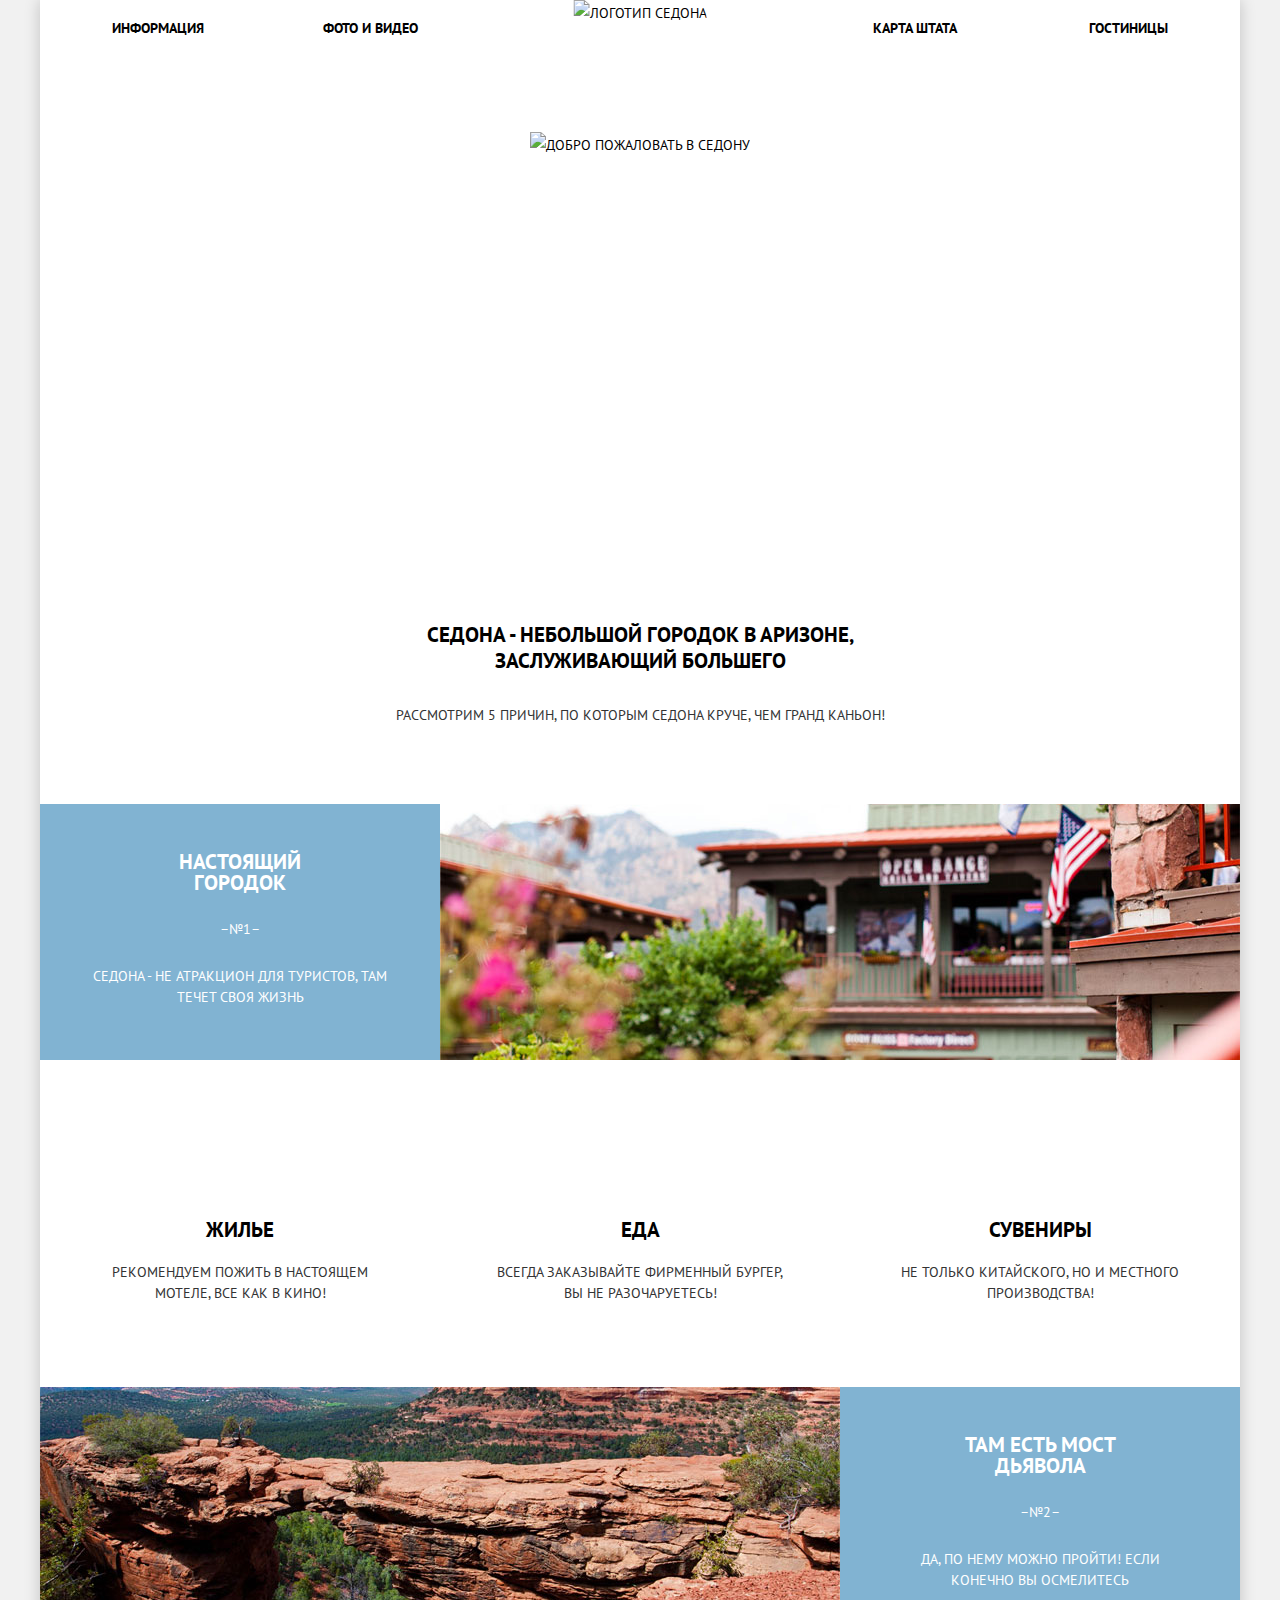
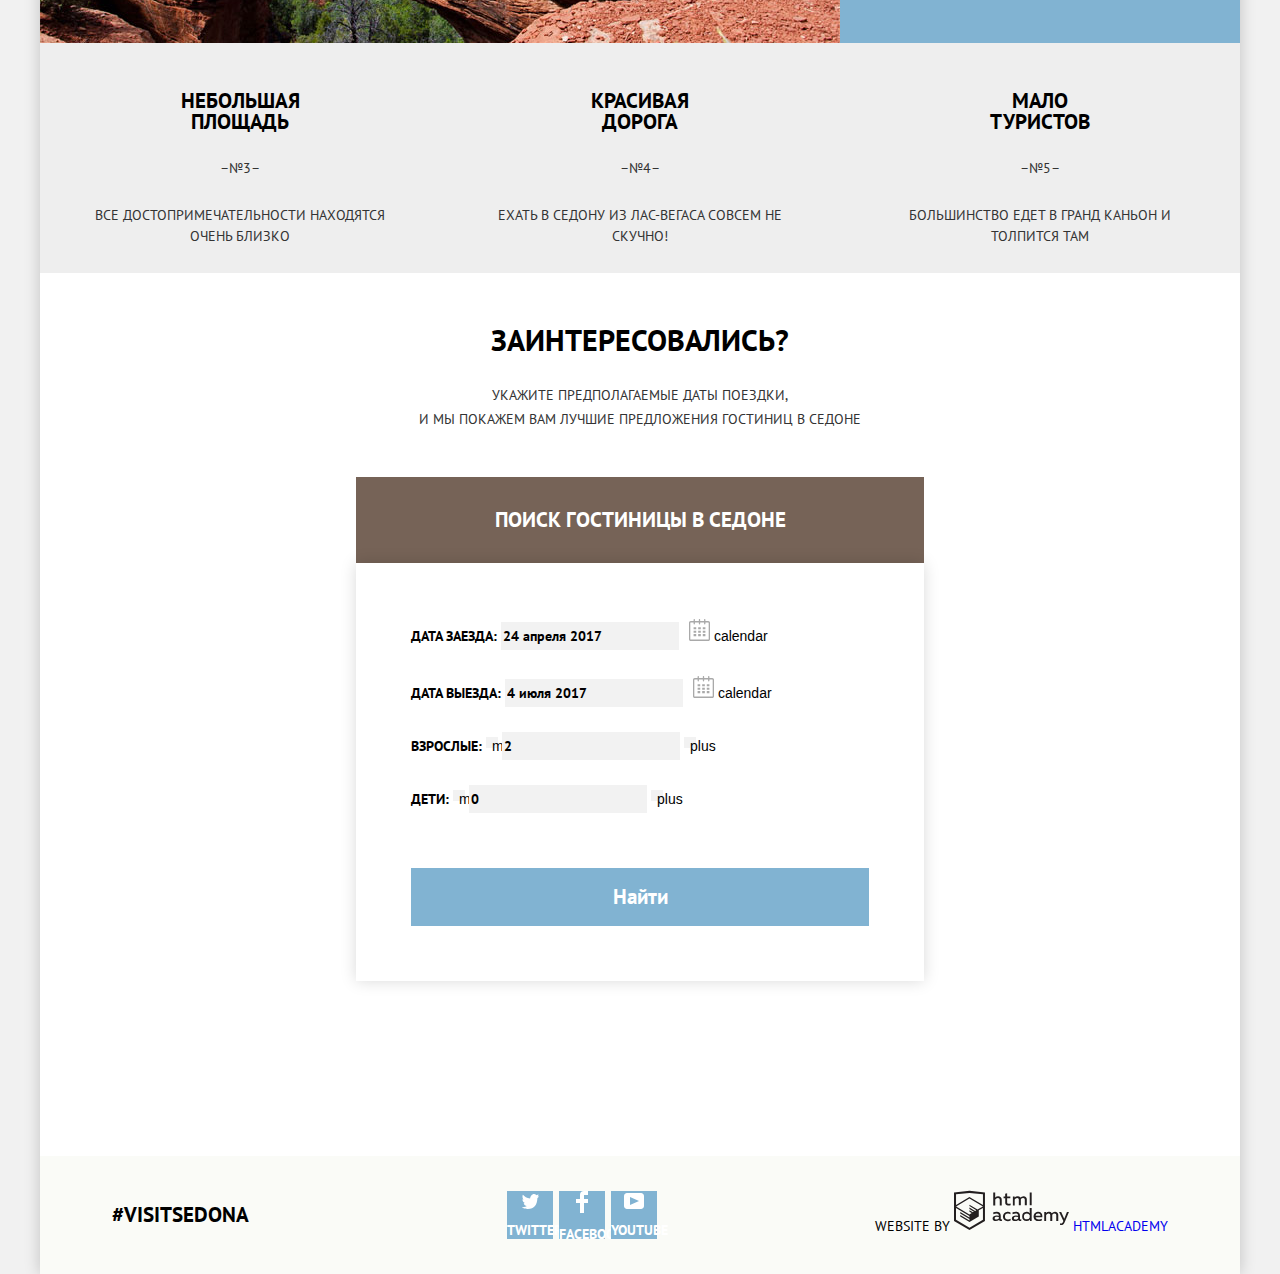
==== commit e575e74b: "Исправления по сеткам" ====
--- a/index.html
+++ b/index.html
@@ -18,13 +18,12 @@
             <li><a href="#">Информация</a></li>
             <li><a href="#">Фото и видео</a></li>
             <li><a href="#">Карта штата</a></li>
-            <li><a href="#">Гостиницы</a></li>
+            <li><a href="catalog.html">Гостиницы</a></li>
           </ul>
         </nav>
       </header>
       <div class="promo">
         <img src="img/welcome.png" width="458" height="352" alt="Добро пожаловать в Седону">
-        <!-- white figure -->
       </div>
       <main>
         <div class="intro">
@@ -38,25 +37,22 @@
             <p>Седона - не атракцион для туристов, там течет своя жизнь</p>
           </div>
           <div class="features-image">
-            <img src="img/features-city.jpg" width="800" height="256" alt="Настоящий городок">
+            <img src="img/features-city_full.jpg" alt="Настоящий городок">
           </div>
           <div class="features-item features-item-light">
-            <svg class="living-svg" xmlns="http://www.w3.org/2000/svg" width="75" height="72" viewBox="0 0 75 72"><g fill="#81B3D2"><path d="M29.656 65.033h16V41.21h-16v23.823zm2.937-20.899h10.125V62.11H32.593V44.134z"/><path d="M72.771 39.253l2.076-2.068-9.908-9.865V0H51.127v13.567L37.5 0 .152 37.185l2.077 2.068 7.832-7.795v37.618H6.124V72h63.875v-2.924H64.94V31.458l7.831 7.795zM62.002 69.076H12.999V28.534L37.5 4.149l24.502 24.385v40.542zm0-44.682l-7.938-7.902V2.924h7.938v21.47z"/><path d="M29.906 27.08c0 4.261 3.47 7.713 7.75 7.713 4.279 0 7.75-3.452 7.75-7.713 0-4.259-3.471-7.713-7.75-7.713-4.281 0-7.75 3.454-7.75 7.713zm7.75-4.945c2.744 0 4.969 2.214 4.969 4.945 0 2.732-2.225 4.948-4.969 4.948-2.746 0-4.97-2.216-4.97-4.948 0-2.731 2.225-4.945 4.97-4.945zM17.061 41.21h3v3.919h-3zM22.999 41.21h3v3.919h-3zM17.061 47.182h3v3.919h-3zM22.999 47.182h3v3.919h-3zM48.998 41.21h3v3.919h-3zM54.936 41.21h3v3.919h-3zM48.998 47.182h3v3.919h-3zM54.936 47.182h3v3.919h-3z"/></g></svg>
-            <h2 class="features-title">Жилье</h2>
+            <h2 class="features-title features-title-living">Жилье</h2>
             <p>Рекомендуем пожить в настоящем мотеле, все как в кино!</p>
           </div>
           <div class="features-item features-item-light">
-            <svg class="food-svg" xmlns="http://www.w3.org/2000/svg" width="74" height="70" viewBox="0 0 74 70"><g fill="#81B3D2"><path d="M69.854 46.71H4.051c-2.274 0-4.135 1.94-4.135 4.313v3.504c0 2.372 1.861 4.313 4.135 4.313h.93v1.053c0 5.536 4.341 10.065 9.648 10.065h44.646c5.306 0 9.648-4.529 9.648-10.065V58.84h.93c2.274 0 4.135-1.941 4.135-4.313v-3.504c0-2.373-1.86-4.313-4.134-4.313zm-3.848 13.184c0 3.871-3.019 7.021-6.73 7.021H14.629c-3.711 0-6.731-3.15-6.731-7.021v-1.053h58.107v1.053zm5.065-5.367c0 .688-.558 1.271-1.218 1.271H4.051c-.66 0-1.217-.582-1.217-1.271v-3.504c0-.688.558-1.271 1.217-1.271h65.802c.66 0 1.218.582 1.218 1.271v3.504zM15.634 38.406l5.323 4.059 5.326-4.059 5.328 4.059 5.328-4.059 5.328 4.059 5.329-4.059 5.327 4.059 5.33-4.06 5.336 4.059 6.194-4.712-1.72-2.459-4.474 3.403-5.336-4.057-5.33 4.056-5.327-4.057-5.329 4.057-5.328-4.057-5.328 4.057-5.328-4.057-5.325 4.057-5.323-4.057-5.327 4.057-4.467-3.401-1.721 2.457 6.188 4.714zM7.978 31.544H68.855c.041-.619.069-1.241.069-1.87 0-.394-.016-.783-.032-1.173C68.227 12.657 54.186 0 36.952 0 19.719 0 5.677 12.657 5.013 28.501c-.017.39-.032.78-.032 1.173 0 .629.028 1.251.07 1.87h2.927zM36.952 3.043c15.591 0 28.35 11.316 29.021 25.458H7.931c.673-14.142 13.43-25.458 29.021-25.458z"/><ellipse cx="36.952" cy="15.26" rx="1.945" ry="2.03"/><ellipse cx="29.172" cy="10.23" rx="1.946" ry="2.03"/><ellipse cx="44.732" cy="10.23" rx="1.946" ry="2.03"/></g></svg>
-            <h2 class="features-title">Еда</h2>
+            <h2 class="features-title features-title-food">Еда</h2>
             <p>Всегда заказывайте фирменный бургер, вы не разочаруетесь!</p>
           </div>
           <div class="features-item features-item-light">
-            <svg class="souvenirs-svg" xmlns="http://www.w3.org/2000/svg" width="64" height="76" viewBox="0 0 64 76"><path fill-rule="evenodd" clip-rule="evenodd" fill="#81B3D2" d="M61.097 22.501H36.312C50.125 15.602 51.229 11.25 50.72 8.816c-1.162-3.963-5.692-7.023-10.002-5.407-5.569 2.089-7.137 10.388-8.644 16.387-1.924-6.07-3.784-13.814-8.136-17.737C22.677.921 20.843-.205 18.175.031c-4.026.356-9.802 5.382-7.458 10.981 2.251 5.378 9.687 8.777 14.578 11.489H2.879A2.882 2.882 0 0 0 0 25.37v11.322a2.882 2.882 0 0 0 2.879 2.869h.274V76h57.841V39.561h.103a2.882 2.882 0 0 0 2.88-2.869V25.37a2.882 2.882 0 0 0-2.88-2.869zM42.413 5.944c2.103-.31 4.982 1.299 5.255 3.209.393 2.756-3.4 5.255-5.086 6.421-2.523 1.744-4.928 2.643-7.287 4.055.884-3.69 2.549-13.011 7.118-13.685zm-22.882 9.968c-2.225-1.485-6.544-4.431-6.44-7.771.112-3.595 5.743-6.57 8.814-3.886 3.856 3.371 5.713 11.105 7.119 16.557-3.249-1.539-6.328-2.788-9.493-4.9zm5.972 57.114H6.136V39.561h19.368v33.465zm0-36.502H3.046V25.538h22.457v10.986zm10.157 0v36.503h-7.174V25.538h7.174v10.986zm22.351 36.502H38.644V39.561h19.367v33.465zm2.92-36.502H38.644V25.538h22.287v10.986z"/></svg>
-            <h2 class="features-title">Сувениры</h2>
+            <h2 class="features-title features-title-souvenirs">Сувениры</h2>
             <p>Не только китайского, но и местного производства!</p>
           </div>
           <div class="features-image">
-            <img src="img/features-canyon.jpg" width="800" height="256" alt="Там есть мост дьявола">
+            <img src="img/features-canyon_full.jpg" alt="Там есть мост дьявола">
           </div>
           <div class="features-item">
             <h2 class="features-title">Там есть мост дьявола</h2>
@@ -87,7 +83,7 @@
       </main>
       <footer class="main-footer">
         <div class="map">
-          <img src="img/map.jpg" width="1200" height="593" alt="Карта">
+<!--          <img src="img/map.jpg" width="1200" height="593" alt="Карта"> -->
         </div>
         <div class="modal-search">
           <form class="search-form" action="https://echo.htmlacademy.ru" method="get">
@@ -96,7 +92,7 @@
               <input type="text" name="check-in" id="check-in-date" value="24 апреля 2017">
               <button class="icon-calendar" type="button">
                 <svg class="icon-calendar-svg" xmlns="http://www.w3.org/2000/svg" width="21" height="22" viewBox="0 0 21 22"><path d="M19.251 2.025h-2.845V.648c0-.381-.294-.689-.656-.689-.363 0-.656.308-.656.689v1.377h-3.938V.648c0-.381-.294-.689-.655-.689-.363 0-.657.308-.657.689v1.377H5.906V.648c0-.381-.294-.689-.656-.689-.363 0-.657.308-.657.689v1.377H1.75C.784 2.025 0 2.847 0 3.862v16.302C0 21.179.784 22 1.75 22h17.501c.966 0 1.749-.821 1.749-1.836V3.862c0-1.015-.783-1.837-1.749-1.837zm.437 18.139a.448.448 0 0 1-.437.459H1.75a.45.45 0 0 1-.438-.459V3.862a.45.45 0 0 1 .438-.459h2.844v1.378c0 .381.294.689.657.689.362 0 .656-.308.656-.689V3.403h3.938v1.378c0 .381.294.689.657.689.361 0 .655-.308.655-.689V3.403h3.938v1.378c0 .381.293.689.656.689.362 0 .656-.308.656-.689V3.403h2.845c.241 0 .437.206.437.459v16.302z"/><path d="M4.594 8.225h2.625v2.066H4.594zM4.594 11.668h2.625v2.067H4.594zM4.594 15.112h2.625v2.066H4.594zM9.188 15.112h2.625v2.066H9.188zM9.188 11.668h2.625v2.067H9.188zM9.188 8.225h2.625v2.066H9.188zM13.781 15.112h2.625v2.066h-2.625zM13.781 11.668h2.625v2.067h-2.625zM13.781 8.225h2.625v2.066h-2.625z"/></svg>
-                <span class="visually-hidden">calendar</span>
+                calendar
               </button>
             </p>
             <p class="search-form-item">
@@ -104,28 +100,20 @@
               <input type="text" name="check-out" id="check-out-date" value="4 июля 2017">
               <button class="icon-calendar" type="button">
                 <svg class="icon-calendar-svg" xmlns="http://www.w3.org/2000/svg" width="21" height="22" viewBox="0 0 21 22"><path d="M19.251 2.025h-2.845V.648c0-.381-.294-.689-.656-.689-.363 0-.656.308-.656.689v1.377h-3.938V.648c0-.381-.294-.689-.655-.689-.363 0-.657.308-.657.689v1.377H5.906V.648c0-.381-.294-.689-.656-.689-.363 0-.657.308-.657.689v1.377H1.75C.784 2.025 0 2.847 0 3.862v16.302C0 21.179.784 22 1.75 22h17.501c.966 0 1.749-.821 1.749-1.836V3.862c0-1.015-.783-1.837-1.749-1.837zm.437 18.139a.448.448 0 0 1-.437.459H1.75a.45.45 0 0 1-.438-.459V3.862a.45.45 0 0 1 .438-.459h2.844v1.378c0 .381.294.689.657.689.362 0 .656-.308.656-.689V3.403h3.938v1.378c0 .381.294.689.657.689.361 0 .655-.308.655-.689V3.403h3.938v1.378c0 .381.293.689.656.689.362 0 .656-.308.656-.689V3.403h2.845c.241 0 .437.206.437.459v16.302z"/><path d="M4.594 8.225h2.625v2.066H4.594zM4.594 11.668h2.625v2.067H4.594zM4.594 15.112h2.625v2.066H4.594zM9.188 15.112h2.625v2.066H9.188zM9.188 11.668h2.625v2.067H9.188zM9.188 8.225h2.625v2.066H9.188zM13.781 15.112h2.625v2.066h-2.625zM13.781 11.668h2.625v2.067h-2.625zM13.781 8.225h2.625v2.066h-2.625z"/></svg>
-                <span class="visually-hidden">calendar</span>
+                calendar
               </button>
             </p>
             <p class="search-form-item">
               <label for="adults-field">Взрослые:</label>
-              <button class="icon-minus" type="button">
-                <span class="visually-hidden">minus</span>
-              </button>
+              <button class="icon-minus" type="button">minus</button>
               <input type="number" name="adults" id="adults-field" value="2">
-              <button class="icon-plus" type="button">
-                <span class="visually-hidden">plus</span>
-              </button>
+              <button class="icon-plus" type="button">plus</button>
             </p>
             <p class="search-form-item">
               <label for="children-field">Дети:</label>
-              <button class="icon-minus" type="button">
-                <span class="visually-hidden">minus</span>
-              </button>
+              <button class="icon-minus" type="button">minus</button>
               <input type="number" name="children" id="children-field" value="0">
-              <button class="icon-plus" type="button">
-                <span class="visually-hidden">plus</span>
-              </button>
+              <button class="icon-plus" type="button">plus</button>
             </p>
             <button class="search-form-btn" type="submit">Найти</button>
           </form>
@@ -137,19 +125,19 @@
             <li>
               <a class="social-btn" href="#">
                 <svg class="social-btn-tw" xmlns="http://www.w3.org/2000/svg" width="17" height="15" viewBox="0 0 17 15"><path d="M10.95.144c1.685-.496 2.984.27 3.577 1.179.673-.231 1.331-.481 2.011-.708a2.345 2.345 0 0 1-.857 1.768c.685.17 1.304-.491 1.304-.491-.169 1-1.006 1.788-1.563 2.024-.231 6.75-3.175 11.217-10.077 11.082h-.446c-.41 0-4.164-.46-4.898-1.887 2.271.196 3.893-.422 4.693-1.177-.96-.3-2.679-.477-2.979-2.95.349.106.564.228 1.19.119C1.705 8.247.374 7.53.448 5.33c.285.328 1.067.536 1.34.472C1.085 5.561-.182 2.442.894.85c1.818 1.854 3.735 3.606 7.152 3.773C8.254 2.33 9.183.793 10.95.144z"/></svg>
-                <span class="visually-hidden">Twitter</span>
+                Twitter
               </a>
             </li>
             <li>
               <a class="social-btn" href="#">
                 <svg class="social-btn-fb" xmlns="http://www.w3.org/2000/svg" width="12" height="22" viewBox="0 0 12 22"><path d="M12 4V0H8a4 4 0 0 0-4 4v4H0v4h4v10h4V12h4V8H8V4h4z"/></svg>
-                <span class="visually-hidden">Facebook</span>
+                Facebook
               </a>
             </li>
             <li>
               <a class="social-btn" href="#">
                 <svg class="social-btn-yt" xmlns="http://www.w3.org/2000/svg" width="20" height="16" viewBox="0 0 20 16"><path d="M17 0H3C1.35 0 0 1.35 0 3v10c0 1.65 1.35 3 3 3h14c1.65 0 3-1.35 3-3V3c0-1.65-1.35-3-3-3zM6.027 11.998V4.002L15.014 8l-8.987 3.998z"/></svg>
-                <span class="visually-hidden">Youtube</span>
+                Youtube
               </a>
             </li>
           </ul>
@@ -158,7 +146,7 @@
           <b>Website by</b>
           <a href="https://htmlacademy.ru/intensive/htmlcss">
             <svg class="htmlacademy-logo" id="Layer_1" data-name="Layer 1" xmlns="http://www.w3.org/2000/svg" viewBox="0 0 108.08 36.85"><path d="M44.61,26.88a2,2,0,0,0,.55-0.1v1.33a3.25,3.25,0,0,1-1.18.21,1.67,1.67,0,0,1-1.67-1,4.84,4.84,0,0,1-3.14,1.08c-1.51,0-2.91-.83-2.91-2.55,0-2.13,2-2.79,3.71-2.79a11.08,11.08,0,0,1,2.17.25v-0.3c0-1-.76-1.77-2.19-1.77a7.42,7.42,0,0,0-3,.64v-1.7a10.21,10.21,0,0,1,3.19-.55c2.36,0,3.81,1.12,3.81,3.65v3a0.54,0.54,0,0,0,.49.59h0.17Zm-6.44-1.13A1.35,1.35,0,0,0,39.63,27h0.11a3.39,3.39,0,0,0,2.41-1V24.58a9.72,9.72,0,0,0-1.81-.21c-1,0-2.16.33-2.16,1.38h0Zm12.36-6.11a5,5,0,0,1,2.57.64V22a4.08,4.08,0,0,0-2.3-.7,2.75,2.75,0,1,0,0,5.49,5,5,0,0,0,2.43-.64v1.71a6.27,6.27,0,0,1-2.76.57A4.21,4.21,0,0,1,46,24.51q0-.21,0-0.41a4.32,4.32,0,0,1,4.18-4.46h0.38Zm12.17,7.24a2,2,0,0,0,.55-0.1v1.33a3.25,3.25,0,0,1-1.18.21,1.67,1.67,0,0,1-1.67-1,4.84,4.84,0,0,1-3.14,1.08c-1.51,0-2.91-.83-2.91-2.55,0-2.13,2-2.79,3.71-2.79a11.08,11.08,0,0,1,2.17.25v-0.3c0-1-.76-1.77-2.19-1.77a7.42,7.42,0,0,0-3,.64v-1.7a10.21,10.21,0,0,1,3.19-.55c2.36,0,3.81,1.12,3.81,3.65v3a0.54,0.54,0,0,0,.49.59h0.17Zm-6.44-1.13A1.35,1.35,0,0,0,57.73,27h0.11a3.39,3.39,0,0,0,2.41-1V24.58a9.72,9.72,0,0,0-1.81-.21c-1.06,0-2.16.33-2.16,1.38h0ZM73,16V28.2H71.35V26.88a3.88,3.88,0,0,1-3.19,1.54,4.4,4.4,0,0,1,0-8.78,3.81,3.81,0,0,1,3,1.3V16H73Zm-4.53,5.22a2.76,2.76,0,1,0,0,5.52A2.86,2.86,0,0,0,71.15,25V23A2.91,2.91,0,0,0,68.49,21.27ZM79,19.64c3.31,0,4.46,2.68,3.92,5.09H76.7c0.21,1.5,1.67,2.11,3.19,2.11a6.11,6.11,0,0,0,2.64-.59v1.6a7.14,7.14,0,0,1-3,.57C77,28.42,74.78,27,74.78,24a4.18,4.18,0,0,1,4-4.39H79Zm0.09,1.54a2.28,2.28,0,0,0-2.44,2.1v0.06H81.3A2,2,0,0,0,79.13,21.18Zm5.73,7V19.87h1.65v1a3.81,3.81,0,0,1,2.78-1.27A2.86,2.86,0,0,1,91.89,21a4.12,4.12,0,0,1,2.91-1.33A3.06,3.06,0,0,1,98,23V28.2h-1.9V23.05a1.59,1.59,0,0,0-1.42-1.75H94.42a2.8,2.8,0,0,0-2.07,1.12V28.2h-1.9V23.05A1.59,1.59,0,0,0,89,21.31H88.8a3,3,0,0,0-2.21,1.29v5.63H84.86Zm21.31-8.33h1.9l-3.91,9.46c-0.9,2.17-2.09,2.86-3.35,2.86a4.76,4.76,0,0,1-1.1-.14V30.46a2.86,2.86,0,0,0,.85.12c0.9,0,1.58-.64,2.07-1.9l0.17-.42-4-8.4h2l2.86,6.29ZM38.73,1.46V6.22a3.81,3.81,0,0,1,2.7-1.14,3.25,3.25,0,0,1,3.44,3.4v5.15H43V8.72a1.81,1.81,0,0,0-1.61-2h-0.3a2.93,2.93,0,0,0-2.32,1.39v5.52h-1.9V1.46h1.9ZM49.94,2.31v3h3V6.91h-3v3.81c0,1.1.5,1.46,1.58,1.46a4.49,4.49,0,0,0,1.69-.33v1.6A6.8,6.8,0,0,1,51,13.8a2.55,2.55,0,0,1-2.86-2.74V6.89H46.58V5.26h1.5V2.74Zm5.4,11.31V5.28H57v1A3.81,3.81,0,0,1,59.77,5a2.86,2.86,0,0,1,2.6,1.33A4.12,4.12,0,0,1,65.28,5,3.06,3.06,0,0,1,68.44,8.4v5.21h-1.9V8.46a1.59,1.59,0,0,0-1.42-1.75H64.89a2.8,2.8,0,0,0-2.07,1.12v5.78h-1.9V8.46A1.59,1.59,0,0,0,59.5,6.71H59.27A3,3,0,0,0,57.06,8v5.63H55.34ZM71.17,1.45H73V13.6H71.17V1.45ZM14.71,0H14.55L0,1.54V28.21l14.55,8.66,14.55-8.66V1.54Zm12.5,27.1L14.55,34.64,1.9,27.12V16.18l12.59,7.5V25L5.86,19.9v1.31l8.68,5.21v1.39L5.87,22.65V24l8.68,5.21,8.75-5.24V18.31L27.2,16V27.12Zm0-12.53-3.48,2-1.6,1L14.51,13v1.31L21,18.23H21l-0.14.09-1,.54-5.37-3.2V17l4.24,2.52-1,.67-3.2-1.9v1.31l2.1,1.24L14.5,22.1,2,14.65,14.51,7.11Zm0-1.32L14.49,5.76,1.91,13.25v-10L14.56,1.92,27.21,3.25v10h0Z" transform="translate(0 -0.02)"/></svg>
-            <span class="visually-hidden">htmlacademy</span>
+            htmlacademy
           </a>
         </p>
       </div>
--- a/css/style.css
+++ b/css/style.css
@@ -1,9 +1,11 @@
+html {
+  height: 100%
+}
+
 body {
-  margin: 0;
   padding: 0;
   font-family: 'PT Sans', 'Arial', sans-serif;
   font-size: 14px;
-  font-weight: bold;
   line-height: 26px;
   color: #000000;
   text-transform: uppercase;
@@ -16,19 +18,56 @@
 
 .container {
   margin: 0 auto;
-  width: 1200px;
+  min-width: 768px;
+  max-width: 1200px;
   background-color: #ffffff;
+  box-shadow: 0 0 15px 0 rgba(0, 1, 1, 0.2);
 }
 
 .main-nav {
-  background-color: #ffffff;
+  position: relative;
+/*  background-color: #ffffff;  */
+}
+
+.logo {
+  position: absolute;
+  left: 50%;
+  transform: translateX(-50%);
+  z-index: 100;
 }
 
 .main-nav-list {
+  display: flex;
+  flex-wrap: wrap;
+  width: 100%;
+  margin: 0;
+  padding: 0 6%;
+  box-sizing: border-box;
   list-style: none;
 }
 
+.main-nav-list li {
+  padding: 15px 0;
+  width: 20%;
+  word-break: break-all;
+}
+
+.main-nav-list li:nth-child(1),
+.main-nav-list li:nth-child(2) {
+  text-align: left;
+}
+
+.main-nav-list li:nth-child(2) {
+  margin-right: 20%;
+}
+
+.main-nav-list li:nth-child(3),
+.main-nav-list li:nth-child(4) {
+  text-align: right;
+}
+
 .main-nav-list a {
+  font-weight: bold;
   color: #000000;
 }
 
@@ -42,42 +81,125 @@
 }
 
 .promo {
-  background-image: url(/img/background.jpg);
-/*  background-position: top center;  */
+  height: 508px;
+  position: relative;
+  padding-top: 76px;
+  text-align: center;
+  background-image: url(../img/background.jpg);
   background-repeat: no-repeat;
+  background-size: auto;
+  background-position: 0 -56px;
+  /* картинку смог сделать только через  background-size: auto; и т.к. в этом случае она вся ставится на бэкграунд, то блок интро сделал position: relative;   top: -76px;   padding-top: 58px;*/
+}
+
+.promo::before {
+  content: "";
+  position: absolute;
+  width: 100%;
+  height: 57px;
+  left: 0;
+  bottom: 76px;
+  background: url(../img/shape.png) no-repeat;
 }
 
 .intro {
   text-align: center;
-}
-
-.intro .main-title {
+  position: relative;
+  top: -76px;
+  padding-top: 58px;
+  background-color: #ffffff;
+}
+
+.main-title {
+  width: 445px;
+  margin: 0 auto 28px;
+  font-weight: bold;
   font-size: 21px;
 }
 
 .intro p {
-  font-weight: normal;
+  width: 491px;
+  margin: 0 auto;
   color: #333333;
 }
 
+.features {
+  display: flex;
+  flex-wrap: wrap;
+}
+
 .features-item {
+  width: 33.3334%;
   line-height: 21px;
+  box-sizing: border-box;
+  padding-top: 47px;
   color: #ffffff;
   text-align: center;
   background-color: #81b3d2;
 }
 
-.features-item .features-title {
+.features-title {
+  width: 151px;
+  margin: 0 auto 26px;
+}
+
+.features-num {
+  display: block;
+  margin: 0 auto 26px;
+}
+
+.features-item p {
+  width: 303px;
+  margin: 0 auto 26px;
+}
+
+.features-image {
+  width: 66.6667%;
+  position: relative;
+  overflow: hidden;
+  height: 256px;
+}
+
+.features-image img {
+  position: absolute;
+  top: -79px;
+}
+
+.features-item-light .features-title {
+  font-weight: bold;
   font-size: 21px;
-}
-
-.features-item .features-num,
-.features-item p {
-  font-weight: normal;
+  padding-top: 102px;
+  margin-bottom: 22px;
+}
+
+.features-title-living {
+  background-image: url(../img/icon-1.svg);
+  background-repeat: no-repeat;
+  background-position: 50% 0;
+  background-size: 100% 76px;
+}
+
+.features-title-food {
+  background-image: url(../img/icon-3.svg);
+  background-repeat: no-repeat;
+  background-position: 50% 0;
+  background-size: 100% 76px;
+}
+
+.features-title-souvenirs {
+  background-image: url(../img/icon-2.svg);
+  background-repeat: no-repeat;
+  background-position: 50% 0;
+  background-size: 100% 76px;
 }
 
 .features-item-light {
+  padding: 57px 0;
   background-color: #ffffff;
+}
+
+.features-item-dark {
+  background-color: #eeeeee;
 }
 
 .features-item-light .features-title,
@@ -91,57 +213,67 @@
   color: #333333;
 }
 
-.features-item-dark {
-  background-color: #eeeeee;
-}
-
-.living-svg {
-  background-color: transparent;
-  width: 75px;
-  height: 72px;
-}
-
-.food-svg {
-  background-color: transparent;
-  width: 74px;
-  height: 70px;
-}
-
-.souvenirs-svg {
-  background-color: transparent;
-  width: 64px;
-  height: 76px;
-}
-
 .search {
+  padding-top: 24px;
   text-align: center;
 }
 
-.search .search-title {
+.search-title {
+  font-weight: bold;
   font-size: 30px;
   line-height: 36px;
 }
 
 .search p {
-  font-weight: normal;
+  margin: 0 0 46px;
   line-height: 24px;
   color: #333333;
 }
 
-.search .search-btn {
+.search-btn {
+  display: block;
+  width: 568px;
+  margin: 0 auto;  
+  padding: 30px 0;
+  font-weight: bold;
   font-size: 21px;
   color: #ffffff;
   background-color: #766357;
 }
 
-.search .search-btn:hover,
-.search .search-btn:focus {
+.search-btn:hover,
+.search-btn:focus {
   background-color: #604e43;
 }
 
-.search .search-btn:active {
+.search-btn:active {
   color: rgba(255, 255, 255, 0.3);
   background-color: #503e33;
+}
+
+.main-footer {
+  position: relative;
+}
+
+.modal-search {
+  position: absolute;
+  width: 568px;
+  margin-left: -284px;
+  padding: 55px;
+  left: 50%;
+  top: 0;
+  box-sizing: border-box;
+  box-shadow: 0 0 15px 0 rgba(0, 1, 1, 0.15);
+  background-color: #ffffff;
+}
+
+.search-form-item {
+  margin: 0 0 25px;
+  font-weight: bold;
+}
+
+.search-form-item:nth-child(4) {
+  margin: 0 0 55px;
 }
 
 .search-form-item input {
@@ -161,7 +293,11 @@
 }
 
 .search-form-btn {
+  display: block;
+  width: 100%;
+  padding: 16px 0;
   font: inherit;
+  font-weight: bold;
   font-size: 21px;
   color: #ffffff;
   border: none;
@@ -186,7 +322,6 @@
 .icon-calendar-svg {
   width: 21px;
   height: 22px;
-  background-color: transparent;
   fill: #a9a9a9;
 }
 
@@ -204,7 +339,7 @@
   height: 11px;
   border: none;
   background-color: #f2f2f2;
-  background-image: url(/img/icon-minus.png);
+  background-image: url(../img/icon-minus.png);
   background-repeat: no-repeat;
   background-position: center center;
 }
@@ -214,26 +349,61 @@
   height: 11px;
   border: none;
   background-color: #f2f2f2;
-  background-image: url(/img/icon-plus.png);
+  background-image: url(../img/icon-plus.png);
   background-repeat: no-repeat;
   background-position: center center;
 }
 
-.footer-wrapper,
-.page-footer {
+.map {
+  height: 593px;/*473px;*/
+  background-image: url(../img/map.jpg);
+  background-repeat: no-repeat;
+}
+
+.footer-wrapper {
+  display: flex;
+  justify-content: space-between;
+  align-items: center;
+  padding: 21px 6%;
   text-align: center;
   background-color: rgba(249, 251, 246, 0.9);
 }
 
+.page-footer {
+  display: flex;
+  justify-content: space-between;
+  align-items: center;
+  padding: 21px 6%;
+  text-align: center;
+  background-color: #fefefe;
+}
+
 .hashtag {
+  margin: 0;
+  font-weight: bold;
   font-size: 21px;
 }
 
 .social ul {
+  display: flex;
+  justify-content: center;
+  align-items: center;
   list-style: none;
+  font-weight: bold;
+}
+
+.social li {
+  margin-right: 6px;
+}
+
+.social li:nth-child(3) {
+  margin-right: 0;
 }
 
 .social-btn {
+  display: block;
+  width: 46px;
+  height: 48px;
   color: #ffffff;
   background-color: #81b3d2;
 }
@@ -251,21 +421,18 @@
 .social-btn-tw {
   width: 17px;
   height: 15px;
-  background-color: transparent;
   fill: #ffffff;
 }
 
 .social-btn-fb {
   width: 12px;
   height: 22px;
-  background-color: transparent;
   fill: #ffffff;
 }
 
 .social-btn-yt {
   width: 20px;
   height: 16px;
-  background-color: transparent;
   fill: #ffffff;
 }
 
@@ -275,7 +442,6 @@
 .social-btn-tw:focus,
 .social-btn-fb:focus,
 .social-btn-yt:focus {
-  background-color: transparent;
   fill: #ffffff;
 }
 
@@ -286,6 +452,10 @@
   fill: rgba(255, 255, 255, 0.3);
 }
 
+.copyright {
+  margin: 0;
+}
+
 .copyright b {
   font-weight: normal;
 }
@@ -293,7 +463,6 @@
 .htmlacademy-logo {
   width: 115px;
   height: 41px;
-  background-color: transparent;
   fill: #231f20;
 }
 
@@ -307,49 +476,51 @@
 }
 
 
-
+/* catalog.html */
 .nav-item-current a {
   color: #766357;
 }
 
 .hotel-filter {
-  background-image: url(/img/filter-background.jpg);
+  padding: 31px 6%;
+/*  box-sizing: border-box;  */
+  background-image: url(../img/filter-background.jpg);
   background-repeat: no-repeat;
-/*  background-position: center center;  */
 }
 
 .hotel-filter-form {
+  display: flex;
   color: #ffffff;
   line-height: 21px;
 }
 
+.hotel-filter-group,
+.hotel-filter-price {
+  border: none;
+}
+
 .hotel-filter-group {
-  border: none;
+  width: 240px;
 }
 
 .hotel-filter-title {
+  font-weight: bold;
   font-size: 16px;
 }
 
 .hotel-filter-list {
   list-style: none;
-}
-
-.hotel-filter-form label {
-  font-weight: normal;
 }
 
 .checkbox-on {
   width: 27px;
   height: 23px;
-  background-color: transparent;
   fill: #ffffff;
 }
 
 .checkbox-off {
   width: 23px;
   height: 23px;
-  background-color: transparent;
   fill: #ffffff;
 }
 
@@ -360,7 +531,6 @@
 
 .price-fields input {
   font: inherit;
-  font-weight: normal;
   border: none;
   color: #ffffff;
   background-color: transparent;
@@ -368,7 +538,6 @@
 
 .hotel-filter-btn {
   font: inherit;
-  font-weight: normal;
   color: #ffffff;
   border: 2px solid #ffffff;
   border-radius: 2px;
@@ -387,18 +556,36 @@
   border-bottom: 1px solid #e5e5e5;
 }
 
+/* блок со стоимостью сделаю в след. блоке c декор. элементами */
+
+.filter-sort {
+  display: flex;
+  align-items: center;
+  padding: 31px 6%;
+/*  box-sizing: border-box;  */
+}
+
 .filter-sort-title {
+  margin-right: 45px;
+  font-weight: bold;
   font-size: 21px;
 }
 
 .sort-list {
+  display: flex;
+  justify-content: flex-start;
+  margin: 0;
+  width: 50%;
   list-style: none;
+}
+
+.sort-list li {
+  margin-right: 30px;
 }
 
 .filter-sort-caption,
 .sort-list a {
   font-size: 12px;
-  font-weight: normal;
   line-height: 18px;
 }
 
@@ -420,6 +607,10 @@
 .sort-list .sort-list-current a {
   color: #81b3d2;
   border: none;
+}
+
+.sort-type {
+  margin-left: auto;
 }
 
 .arrow-up,
@@ -446,10 +637,28 @@
 }
 
 .filter-result-list {
+  margin: 0;
+  padding: 0 6%;
   list-style: none;
 }
 
+.filter-result-item {
+  display: flex;
+  align-items: center;
+  padding: 26px 0;
+/*  box-sizing: border-box;  */
+}
+
+.filter-result-image {
+  margin-right: 30px;
+}
+
+.filter-result-title {
+  margin-bottom: 0;
+}
+
 .filter-result-title a {
+  font-weight: bold;
   font-size: 21px;
   color: #000000;
 }
@@ -463,14 +672,36 @@
   color: rgba(0, 0, 0, 0.3);
 }
 
+.filter-result-info {
+  display: flex;
+  width: 25%;
+  flex-wrap: wrap;
+}
+
+.accomodation-type,
+.accomodation-price {
+  min-width: 110px;
+}
+
+.accomodation-type {
+  margin-right: 6px;
+}
+
+
 .filter-result-info span {
-  font-weight: normal;
+/*  margin-right: 10px;  */
   line-height: 21px;
+  text-align: left;
   color: #333333;
 }
 
 .filter-result-btn {
+  margin-right: 6px;
+  padding: 3px 17px;
+  min-width: 110px;
   line-height: 21px;
+  box-sizing: border-box;
+  font-weight: bold;
   color: #ffffff;
   background-color: #81b3d2;
 }
@@ -486,6 +717,7 @@
 }
 
 .btn-dark {
+  margin-right: 0;
   background-color: #766357;
 }
 
@@ -499,8 +731,12 @@
   background-color: #503e33;
 }
 
+.filter-result-rating {
+  margin-left: auto;
+}
+
 .rating {
-  font-weight: normal;
+  padding: 3px 15px;
   line-height: 21px;
   color: #666666;
   background-color: #f2f2f2;
@@ -508,26 +744,24 @@
 
 .four-stars {
   width: 72px;
-  height: 17px;
-  background-image: url(/img/star.png);
+  margin-bottom: 40px;
+  background-image: url(../img/star.svg);
   background-repeat: repeat-x;
 }
 
 .three-stars {
   width: 54px;
-  height: 17px;
-  background-image: url(/img/star.png);
+  margin-bottom: 40px;
+  background-image: url(../img/star.svg);
   background-repeat: repeat-x;
 }
 
 .two-stars {
   width: 36px;
-  height: 17px;
-  background-image: url(/img/star.png);
+  margin-bottom: 40px;
+  background-image: url(../img/star.svg);
   background-repeat: repeat-x;
 }
-
-
 
 
 
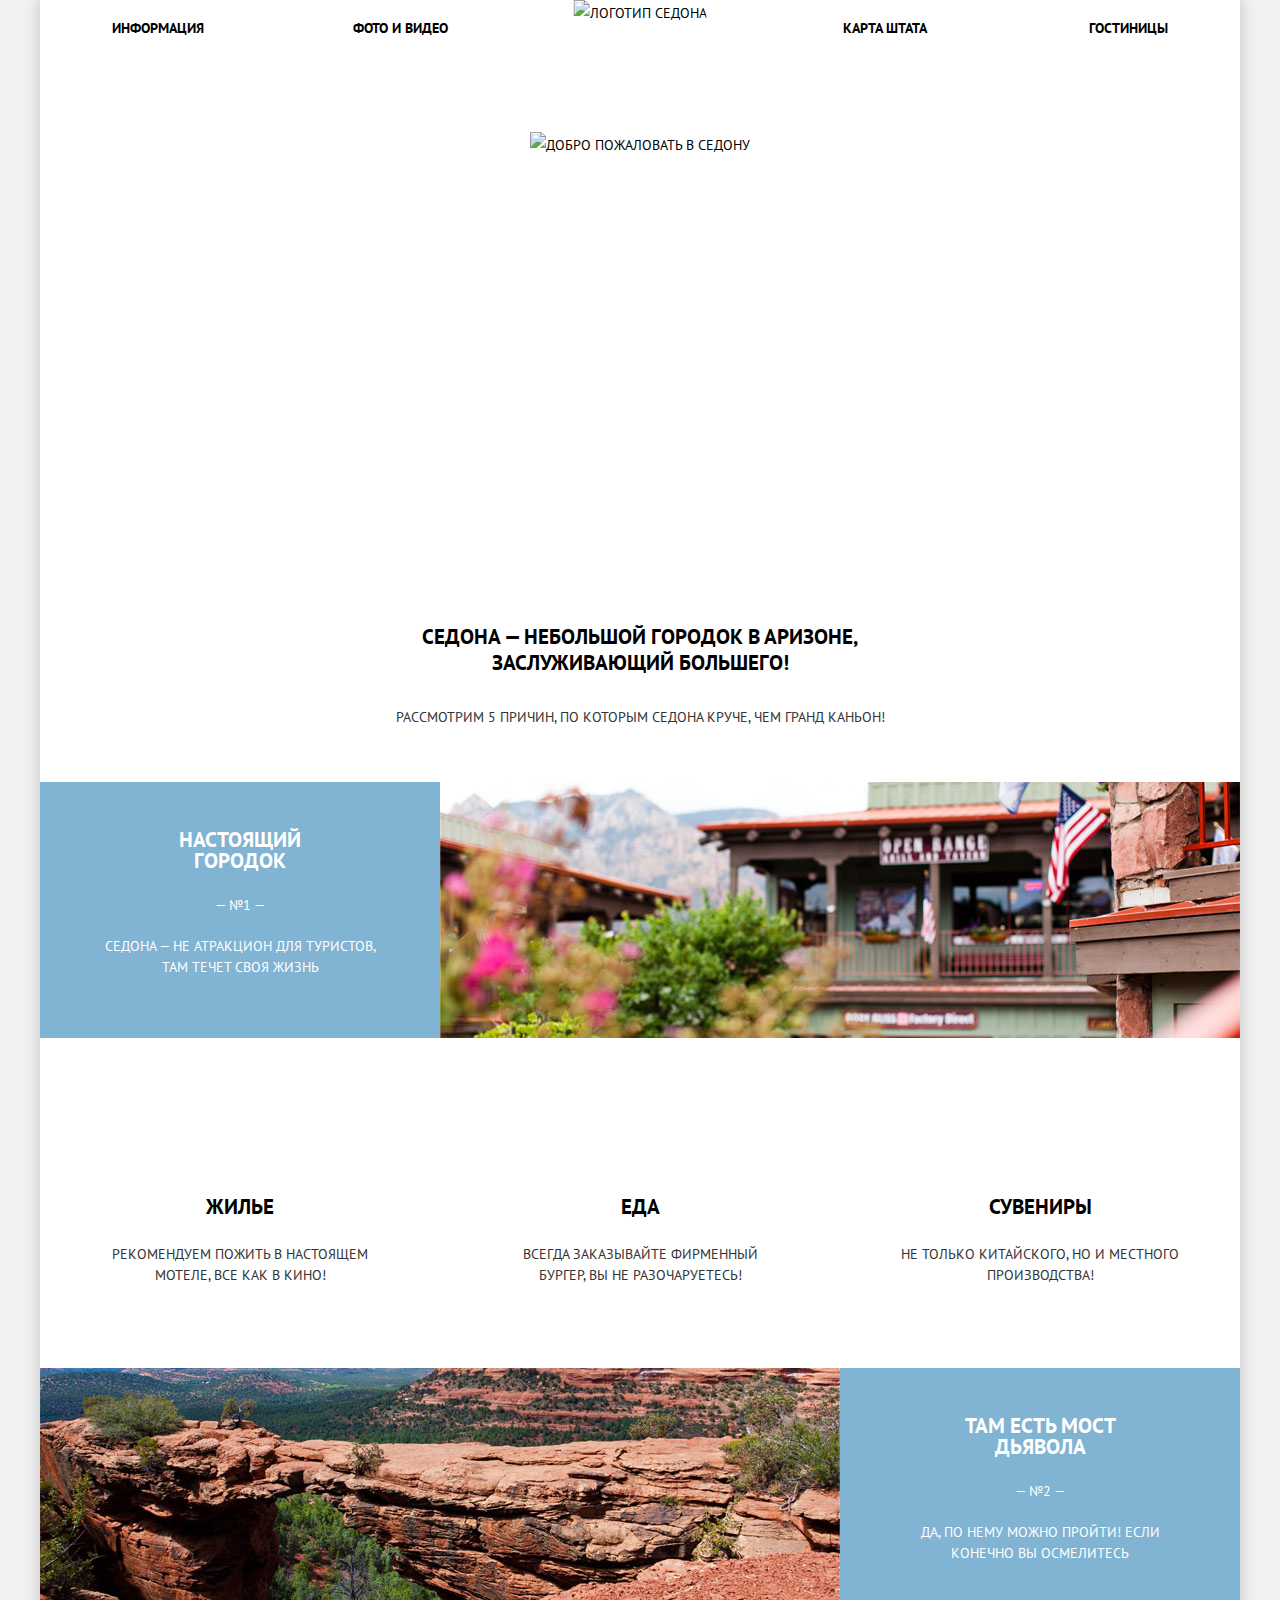
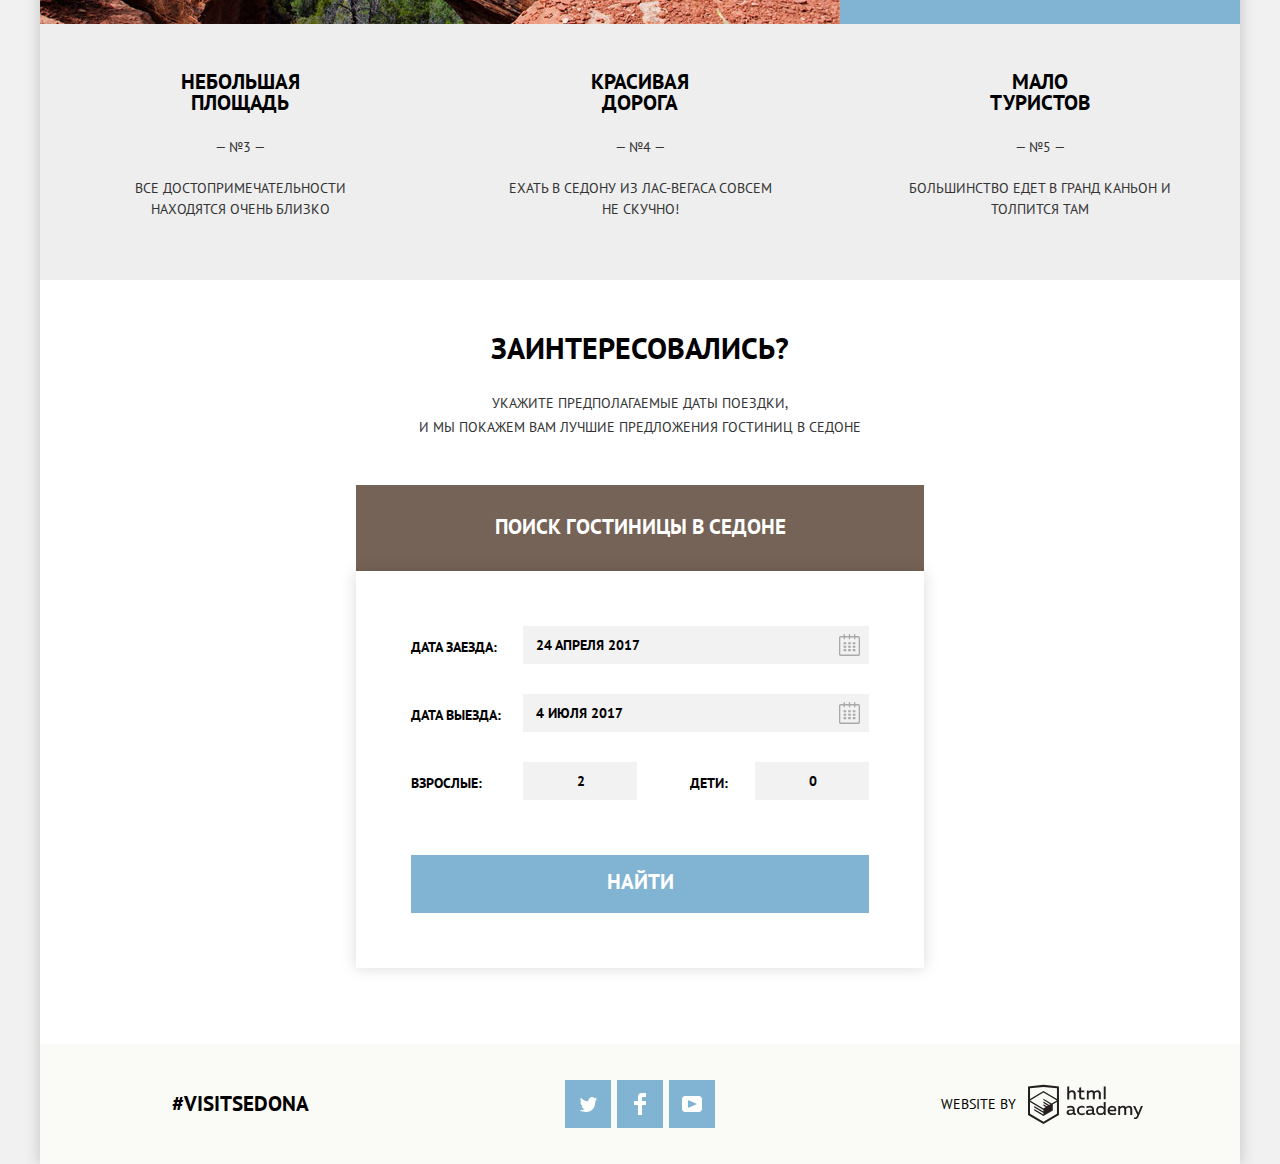
==== commit 07d74f38: "Декоративные элементы личного проекта" ====
--- a/index.html
+++ b/index.html
@@ -16,8 +16,8 @@
           </a>
           <ul class="main-nav-list">
             <li><a href="#">Информация</a></li>
-            <li><a href="#">Фото и видео</a></li>
-            <li><a href="#">Карта штата</a></li>
+            <li><a class="nav-list-photo" href="#">Фото и видео</a></li>
+            <li><a class="nav-list-map" href="#">Карта штата</a></li>
             <li><a href="catalog.html">Гостиницы</a></li>
           </ul>
         </nav>
@@ -27,14 +27,16 @@
       </div>
       <main>
         <div class="intro">
-          <h1 class="main-title">Седона - небольшой городок в Аризоне, заслуживающий большего</h1>
-          <p>Рассмотрим 5 причин, по которым Седона круче, чем гранд каньон!</p>
+          <div class="intro-wrapper">
+            <h1 class="main-title">Седона &#8212; небольшой городок в Аризоне, заслуживающий большего!</h1>
+            <p>Рассмотрим 5 причин, по которым Седона круче, чем гранд каньон!</p>
+          </div>
         </div>
         <section class="features">
           <div class="features-item">
             <h2 class="features-title">Настоящий городок</h2>
-            <span class="features-num">&#8211;№1&#8211;</span>
-            <p>Седона - не атракцион для туристов, там течет своя жизнь</p>
+            <span class="features-num">&#8212; №1 &#8212;</span>
+            <p>Седона &#8212; не атракцион для туристов, там течет своя жизнь</p>
           </div>
           <div class="features-image">
             <img src="img/features-city_full.jpg" alt="Настоящий городок">
@@ -56,22 +58,22 @@
           </div>
           <div class="features-item">
             <h2 class="features-title">Там есть мост дьявола</h2>
-            <span class="features-num">&#8211;№2&#8211;</span>
-            <p>Да, по нему можно пройти! Если конечно вы осмелитесь</p>
+            <span class="features-num">&#8212; №2 &#8212;</span>
+            <p class="bridge-info">Да, по нему можно пройти! Если конечно вы осмелитесь</p>
           </div>
           <div class="features-item features-item-dark">
             <h2 class="features-title">Небольшая площадь</h2>
-            <span class="features-num">&#8211;№3&#8211;</span>
+            <span class="features-num">&#8212; №3 &#8212;</span>
             <p>Все достопримечательности находятся очень близко</p>
           </div>
           <div class="features-item features-item-dark">
             <h2 class="features-title">Красивая дорога</h2>
-            <span class="features-num">&#8211;№4&#8211;</span>
-            <p>Ехать в Седону из Лас-Вегаса совсем не скучно!</p>
+            <span class="features-num">&#8212; №4 &#8212;</span>
+            <p class="road-info">Ехать в Седону из Лас-Вегаса совсем не скучно!</p>
           </div>
           <div class="features-item features-item-dark">
             <h2 class="features-title">Мало туристов</h2>
-            <span class="features-num">&#8211;№5&#8211;</span>
+            <span class="features-num">&#8212; №5 &#8212;</span>
             <p>Большинство едет в гранд каньон и толпится там</p>
           </div>
         </section>
@@ -92,7 +94,7 @@
               <input type="text" name="check-in" id="check-in-date" value="24 апреля 2017">
               <button class="icon-calendar" type="button">
                 <svg class="icon-calendar-svg" xmlns="http://www.w3.org/2000/svg" width="21" height="22" viewBox="0 0 21 22"><path d="M19.251 2.025h-2.845V.648c0-.381-.294-.689-.656-.689-.363 0-.656.308-.656.689v1.377h-3.938V.648c0-.381-.294-.689-.655-.689-.363 0-.657.308-.657.689v1.377H5.906V.648c0-.381-.294-.689-.656-.689-.363 0-.657.308-.657.689v1.377H1.75C.784 2.025 0 2.847 0 3.862v16.302C0 21.179.784 22 1.75 22h17.501c.966 0 1.749-.821 1.749-1.836V3.862c0-1.015-.783-1.837-1.749-1.837zm.437 18.139a.448.448 0 0 1-.437.459H1.75a.45.45 0 0 1-.438-.459V3.862a.45.45 0 0 1 .438-.459h2.844v1.378c0 .381.294.689.657.689.362 0 .656-.308.656-.689V3.403h3.938v1.378c0 .381.294.689.657.689.361 0 .655-.308.655-.689V3.403h3.938v1.378c0 .381.293.689.656.689.362 0 .656-.308.656-.689V3.403h2.845c.241 0 .437.206.437.459v16.302z"/><path d="M4.594 8.225h2.625v2.066H4.594zM4.594 11.668h2.625v2.067H4.594zM4.594 15.112h2.625v2.066H4.594zM9.188 15.112h2.625v2.066H9.188zM9.188 11.668h2.625v2.067H9.188zM9.188 8.225h2.625v2.066H9.188zM13.781 15.112h2.625v2.066h-2.625zM13.781 11.668h2.625v2.067h-2.625zM13.781 8.225h2.625v2.066h-2.625z"/></svg>
-                calendar
+                <span class="visually-hidden">calendar</span>
               </button>
             </p>
             <p class="search-form-item">
@@ -100,20 +102,20 @@
               <input type="text" name="check-out" id="check-out-date" value="4 июля 2017">
               <button class="icon-calendar" type="button">
                 <svg class="icon-calendar-svg" xmlns="http://www.w3.org/2000/svg" width="21" height="22" viewBox="0 0 21 22"><path d="M19.251 2.025h-2.845V.648c0-.381-.294-.689-.656-.689-.363 0-.656.308-.656.689v1.377h-3.938V.648c0-.381-.294-.689-.655-.689-.363 0-.657.308-.657.689v1.377H5.906V.648c0-.381-.294-.689-.656-.689-.363 0-.657.308-.657.689v1.377H1.75C.784 2.025 0 2.847 0 3.862v16.302C0 21.179.784 22 1.75 22h17.501c.966 0 1.749-.821 1.749-1.836V3.862c0-1.015-.783-1.837-1.749-1.837zm.437 18.139a.448.448 0 0 1-.437.459H1.75a.45.45 0 0 1-.438-.459V3.862a.45.45 0 0 1 .438-.459h2.844v1.378c0 .381.294.689.657.689.362 0 .656-.308.656-.689V3.403h3.938v1.378c0 .381.294.689.657.689.361 0 .655-.308.655-.689V3.403h3.938v1.378c0 .381.293.689.656.689.362 0 .656-.308.656-.689V3.403h2.845c.241 0 .437.206.437.459v16.302z"/><path d="M4.594 8.225h2.625v2.066H4.594zM4.594 11.668h2.625v2.067H4.594zM4.594 15.112h2.625v2.066H4.594zM9.188 15.112h2.625v2.066H9.188zM9.188 11.668h2.625v2.067H9.188zM9.188 8.225h2.625v2.066H9.188zM13.781 15.112h2.625v2.066h-2.625zM13.781 11.668h2.625v2.067h-2.625zM13.781 8.225h2.625v2.066h-2.625z"/></svg>
-                calendar
+                <span class="visually-hidden">calendar</span>
               </button>
             </p>
-            <p class="search-form-item">
+            <p class="search-form-item adults-count">
               <label for="adults-field">Взрослые:</label>
-              <button class="icon-minus" type="button">minus</button>
+              <button class="icon-minus" type="button"><span class="visually-hidden">minus</span></button>
               <input type="number" name="adults" id="adults-field" value="2">
-              <button class="icon-plus" type="button">plus</button>
+              <button class="icon-plus" type="button"><span class="visually-hidden">plus</span></button>
             </p>
-            <p class="search-form-item">
+            <p class="search-form-item children-count">
               <label for="children-field">Дети:</label>
-              <button class="icon-minus" type="button">minus</button>
+              <button class="icon-minus" type="button"><span class="visually-hidden">minus</span></button>
               <input type="number" name="children" id="children-field" value="0">
-              <button class="icon-plus" type="button">plus</button>
+              <button class="icon-plus" type="button"><span class="visually-hidden">plus</span></button>
             </p>
             <button class="search-form-btn" type="submit">Найти</button>
           </form>
@@ -124,20 +126,26 @@
           <ul>
             <li>
               <a class="social-btn" href="#">
-                <svg class="social-btn-tw" xmlns="http://www.w3.org/2000/svg" width="17" height="15" viewBox="0 0 17 15"><path d="M10.95.144c1.685-.496 2.984.27 3.577 1.179.673-.231 1.331-.481 2.011-.708a2.345 2.345 0 0 1-.857 1.768c.685.17 1.304-.491 1.304-.491-.169 1-1.006 1.788-1.563 2.024-.231 6.75-3.175 11.217-10.077 11.082h-.446c-.41 0-4.164-.46-4.898-1.887 2.271.196 3.893-.422 4.693-1.177-.96-.3-2.679-.477-2.979-2.95.349.106.564.228 1.19.119C1.705 8.247.374 7.53.448 5.33c.285.328 1.067.536 1.34.472C1.085 5.561-.182 2.442.894.85c1.818 1.854 3.735 3.606 7.152 3.773C8.254 2.33 9.183.793 10.95.144z"/></svg>
-                Twitter
+                <div class="social-active">
+                  <svg class="social-btn-tw" xmlns="http://www.w3.org/2000/svg" width="17" height="15" viewBox="0 0 17 15"><path d="M10.95.144c1.685-.496 2.984.27 3.577 1.179.673-.231 1.331-.481 2.011-.708a2.345 2.345 0 0 1-.857 1.768c.685.17 1.304-.491 1.304-.491-.169 1-1.006 1.788-1.563 2.024-.231 6.75-3.175 11.217-10.077 11.082h-.446c-.41 0-4.164-.46-4.898-1.887 2.271.196 3.893-.422 4.693-1.177-.96-.3-2.679-.477-2.979-2.95.349.106.564.228 1.19.119C1.705 8.247.374 7.53.448 5.33c.285.328 1.067.536 1.34.472C1.085 5.561-.182 2.442.894.85c1.818 1.854 3.735 3.606 7.152 3.773C8.254 2.33 9.183.793 10.95.144z"/></svg>
+                </div>
+                <span class="visually-hidden">Twitter</span>
               </a>
             </li>
             <li>
               <a class="social-btn" href="#">
-                <svg class="social-btn-fb" xmlns="http://www.w3.org/2000/svg" width="12" height="22" viewBox="0 0 12 22"><path d="M12 4V0H8a4 4 0 0 0-4 4v4H0v4h4v10h4V12h4V8H8V4h4z"/></svg>
-                Facebook
+                <div class="social-active">
+                  <svg class="social-btn-fb" xmlns="http://www.w3.org/2000/svg" width="12" height="22" viewBox="0 0 12 22"><path d="M12 4V0H8a4 4 0 0 0-4 4v4H0v4h4v10h4V12h4V8H8V4h4z"/></svg>
+                </div>
+                <span class="visually-hidden">Facebook</span>
               </a>
             </li>
             <li>
               <a class="social-btn" href="#">
-                <svg class="social-btn-yt" xmlns="http://www.w3.org/2000/svg" width="20" height="16" viewBox="0 0 20 16"><path d="M17 0H3C1.35 0 0 1.35 0 3v10c0 1.65 1.35 3 3 3h14c1.65 0 3-1.35 3-3V3c0-1.65-1.35-3-3-3zM6.027 11.998V4.002L15.014 8l-8.987 3.998z"/></svg>
-                Youtube
+                <div class="social-active">
+                  <svg class="social-btn-yt" xmlns="http://www.w3.org/2000/svg" width="20" height="16" viewBox="0 0 20 16"><path d="M17 0H3C1.35 0 0 1.35 0 3v10c0 1.65 1.35 3 3 3h14c1.65 0 3-1.35 3-3V3c0-1.65-1.35-3-3-3zM6.027 11.998V4.002L15.014 8l-8.987 3.998z"/></svg>
+                </div>
+                <span class="visually-hidden">Youtube</span>
               </a>
             </li>
           </ul>
@@ -146,7 +154,7 @@
           <b>Website by</b>
           <a href="https://htmlacademy.ru/intensive/htmlcss">
             <svg class="htmlacademy-logo" id="Layer_1" data-name="Layer 1" xmlns="http://www.w3.org/2000/svg" viewBox="0 0 108.08 36.85"><path d="M44.61,26.88a2,2,0,0,0,.55-0.1v1.33a3.25,3.25,0,0,1-1.18.21,1.67,1.67,0,0,1-1.67-1,4.84,4.84,0,0,1-3.14,1.08c-1.51,0-2.91-.83-2.91-2.55,0-2.13,2-2.79,3.71-2.79a11.08,11.08,0,0,1,2.17.25v-0.3c0-1-.76-1.77-2.19-1.77a7.42,7.42,0,0,0-3,.64v-1.7a10.21,10.21,0,0,1,3.19-.55c2.36,0,3.81,1.12,3.81,3.65v3a0.54,0.54,0,0,0,.49.59h0.17Zm-6.44-1.13A1.35,1.35,0,0,0,39.63,27h0.11a3.39,3.39,0,0,0,2.41-1V24.58a9.72,9.72,0,0,0-1.81-.21c-1,0-2.16.33-2.16,1.38h0Zm12.36-6.11a5,5,0,0,1,2.57.64V22a4.08,4.08,0,0,0-2.3-.7,2.75,2.75,0,1,0,0,5.49,5,5,0,0,0,2.43-.64v1.71a6.27,6.27,0,0,1-2.76.57A4.21,4.21,0,0,1,46,24.51q0-.21,0-0.41a4.32,4.32,0,0,1,4.18-4.46h0.38Zm12.17,7.24a2,2,0,0,0,.55-0.1v1.33a3.25,3.25,0,0,1-1.18.21,1.67,1.67,0,0,1-1.67-1,4.84,4.84,0,0,1-3.14,1.08c-1.51,0-2.91-.83-2.91-2.55,0-2.13,2-2.79,3.71-2.79a11.08,11.08,0,0,1,2.17.25v-0.3c0-1-.76-1.77-2.19-1.77a7.42,7.42,0,0,0-3,.64v-1.7a10.21,10.21,0,0,1,3.19-.55c2.36,0,3.81,1.12,3.81,3.65v3a0.54,0.54,0,0,0,.49.59h0.17Zm-6.44-1.13A1.35,1.35,0,0,0,57.73,27h0.11a3.39,3.39,0,0,0,2.41-1V24.58a9.72,9.72,0,0,0-1.81-.21c-1.06,0-2.16.33-2.16,1.38h0ZM73,16V28.2H71.35V26.88a3.88,3.88,0,0,1-3.19,1.54,4.4,4.4,0,0,1,0-8.78,3.81,3.81,0,0,1,3,1.3V16H73Zm-4.53,5.22a2.76,2.76,0,1,0,0,5.52A2.86,2.86,0,0,0,71.15,25V23A2.91,2.91,0,0,0,68.49,21.27ZM79,19.64c3.31,0,4.46,2.68,3.92,5.09H76.7c0.21,1.5,1.67,2.11,3.19,2.11a6.11,6.11,0,0,0,2.64-.59v1.6a7.14,7.14,0,0,1-3,.57C77,28.42,74.78,27,74.78,24a4.18,4.18,0,0,1,4-4.39H79Zm0.09,1.54a2.28,2.28,0,0,0-2.44,2.1v0.06H81.3A2,2,0,0,0,79.13,21.18Zm5.73,7V19.87h1.65v1a3.81,3.81,0,0,1,2.78-1.27A2.86,2.86,0,0,1,91.89,21a4.12,4.12,0,0,1,2.91-1.33A3.06,3.06,0,0,1,98,23V28.2h-1.9V23.05a1.59,1.59,0,0,0-1.42-1.75H94.42a2.8,2.8,0,0,0-2.07,1.12V28.2h-1.9V23.05A1.59,1.59,0,0,0,89,21.31H88.8a3,3,0,0,0-2.21,1.29v5.63H84.86Zm21.31-8.33h1.9l-3.91,9.46c-0.9,2.17-2.09,2.86-3.35,2.86a4.76,4.76,0,0,1-1.1-.14V30.46a2.86,2.86,0,0,0,.85.12c0.9,0,1.58-.64,2.07-1.9l0.17-.42-4-8.4h2l2.86,6.29ZM38.73,1.46V6.22a3.81,3.81,0,0,1,2.7-1.14,3.25,3.25,0,0,1,3.44,3.4v5.15H43V8.72a1.81,1.81,0,0,0-1.61-2h-0.3a2.93,2.93,0,0,0-2.32,1.39v5.52h-1.9V1.46h1.9ZM49.94,2.31v3h3V6.91h-3v3.81c0,1.1.5,1.46,1.58,1.46a4.49,4.49,0,0,0,1.69-.33v1.6A6.8,6.8,0,0,1,51,13.8a2.55,2.55,0,0,1-2.86-2.74V6.89H46.58V5.26h1.5V2.74Zm5.4,11.31V5.28H57v1A3.81,3.81,0,0,1,59.77,5a2.86,2.86,0,0,1,2.6,1.33A4.12,4.12,0,0,1,65.28,5,3.06,3.06,0,0,1,68.44,8.4v5.21h-1.9V8.46a1.59,1.59,0,0,0-1.42-1.75H64.89a2.8,2.8,0,0,0-2.07,1.12v5.78h-1.9V8.46A1.59,1.59,0,0,0,59.5,6.71H59.27A3,3,0,0,0,57.06,8v5.63H55.34ZM71.17,1.45H73V13.6H71.17V1.45ZM14.71,0H14.55L0,1.54V28.21l14.55,8.66,14.55-8.66V1.54Zm12.5,27.1L14.55,34.64,1.9,27.12V16.18l12.59,7.5V25L5.86,19.9v1.31l8.68,5.21v1.39L5.87,22.65V24l8.68,5.21,8.75-5.24V18.31L27.2,16V27.12Zm0-12.53-3.48,2-1.6,1L14.51,13v1.31L21,18.23H21l-0.14.09-1,.54-5.37-3.2V17l4.24,2.52-1,.67-3.2-1.9v1.31l2.1,1.24L14.5,22.1,2,14.65,14.51,7.11Zm0-1.32L14.49,5.76,1.91,13.25v-10L14.56,1.92,27.21,3.25v10h0Z" transform="translate(0 -0.02)"/></svg>
-            htmlacademy
+            <span class="visually-hidden">htmlacademy</span>
           </a>
         </p>
       </div>
--- a/css/style.css
+++ b/css/style.css
@@ -26,7 +26,7 @@
 
 .main-nav {
   position: relative;
-/*  background-color: #ffffff;  */
+  background-color: #ffffff;
 }
 
 .logo {
@@ -59,6 +59,14 @@
 
 .main-nav-list li:nth-child(2) {
   margin-right: 20%;
+}
+
+.nav-list-photo {
+  padding-left: 30px;
+}
+
+.nav-list-map {
+  padding-right: 30px;
 }
 
 .main-nav-list li:nth-child(3),
@@ -89,7 +97,6 @@
   background-repeat: no-repeat;
   background-size: auto;
   background-position: 0 -56px;
-  /* картинку смог сделать только через  background-size: auto; и т.к. в этом случае она вся ставится на бэкграунд, то блок интро сделал position: relative;   top: -76px;   padding-top: 58px;*/
 }
 
 .promo::before {
@@ -106,10 +113,14 @@
   text-align: center;
   position: relative;
   top: -76px;
-  padding-top: 58px;
+  padding-top: 36px;
   background-color: #ffffff;
 }
 
+.intro-wrapper {
+  position: relative;
+  top: 24px;
+}
 .main-title {
   width: 445px;
   margin: 0 auto 28px;
@@ -120,6 +131,7 @@
 .intro p {
   width: 491px;
   margin: 0 auto;
+  padding: 0;
   color: #333333;
 }
 
@@ -131,7 +143,6 @@
 .features-item {
   width: 33.3334%;
   line-height: 21px;
-  box-sizing: border-box;
   padding-top: 47px;
   color: #ffffff;
   text-align: center;
@@ -140,17 +151,25 @@
 
 .features-title {
   width: 151px;
-  margin: 0 auto 26px;
+  margin: 0 auto 24px;
 }
 
 .features-num {
   display: block;
+  margin: 0 auto 20px;
+}
+
+.features-item p {
+  width: 285px;
   margin: 0 auto 26px;
 }
 
-.features-item p {
+p.bridge-info {
   width: 303px;
-  margin: 0 auto 26px;
+}
+
+p.road-info {
+  width: 265px;
 }
 
 .features-image {
@@ -162,44 +181,45 @@
 
 .features-image img {
   position: absolute;
-  top: -79px;
+  top: -78px;
 }
 
 .features-item-light .features-title {
   font-weight: bold;
   font-size: 21px;
   padding-top: 102px;
-  margin-bottom: 22px;
+  margin-bottom: 27px;
 }
 
 .features-title-living {
   background-image: url(../img/icon-1.svg);
   background-repeat: no-repeat;
   background-position: 50% 0;
-  background-size: 100% 76px;
+  background-size: auto 76px;
 }
 
 .features-title-food {
   background-image: url(../img/icon-3.svg);
   background-repeat: no-repeat;
   background-position: 50% 0;
-  background-size: 100% 76px;
+  background-size: auto 76px;
 }
 
 .features-title-souvenirs {
   background-image: url(../img/icon-2.svg);
   background-repeat: no-repeat;
   background-position: 50% 0;
-  background-size: 100% 76px;
+  background-size: auto 76px;
 }
 
 .features-item-light {
-  padding: 57px 0;
+  padding: 56px 0;
   background-color: #ffffff;
 }
 
 .features-item-dark {
   background-color: #eeeeee;
+  padding-bottom: 34px;
 }
 
 .features-item-light .features-title,
@@ -214,11 +234,12 @@
 }
 
 .search {
-  padding-top: 24px;
+  padding-top: 50px;
   text-align: center;
 }
 
 .search-title {
+  margin: 0 auto 25px;
   font-weight: bold;
   font-size: 30px;
   line-height: 36px;
@@ -233,12 +254,13 @@
 .search-btn {
   display: block;
   width: 568px;
-  margin: 0 auto;  
-  padding: 30px 0;
+  margin: 0 auto;
+  padding: 29px 0 31px;
   font-weight: bold;
   font-size: 21px;
   color: #ffffff;
   background-color: #766357;
+  cursor: pointer;
 }
 
 .search-btn:hover,
@@ -267,8 +289,15 @@
   background-color: #ffffff;
 }
 
+.search-form {
+  display: flex;
+  flex-wrap: wrap;
+}
+
 .search-form-item {
-  margin: 0 0 25px;
+  position: relative;
+  margin: 0 0 30px;
+  padding: 0;
   font-weight: bold;
 }
 
@@ -277,9 +306,32 @@
 }
 
 .search-form-item input {
+  width: 346px;
+  padding: 6px 13px;
+  box-sizing: border-box;
   font: inherit;
+  text-transform: uppercase;
   border: none;
   background-color: #f2f2f2;
+}
+
+.adults-count input,
+.children-count input {
+  width: 114px;
+  padding-left: 54px;
+}
+
+.search-form-item label {
+  display: inline-block;
+  vertical-align: middle;
+  width: 95px;
+  margin-right: 13px;
+}
+
+.children-count label {
+  width: 40px;
+  padding-left: 53px;
+  margin-right: 21px;
 }
 
 .search-form-item input:hover {
@@ -295,13 +347,16 @@
 .search-form-btn {
   display: block;
   width: 100%;
-  padding: 16px 0;
+  padding-top: 14px;
+  padding-bottom: 18px;
   font: inherit;
+  text-transform: uppercase;
   font-weight: bold;
   font-size: 21px;
   color: #ffffff;
   border: none;
   background-color: #81b3d2;
+  cursor: pointer;
 }
 
 .search-form-btn:hover,
@@ -315,8 +370,14 @@
 }
 
 .icon-calendar {
+  position: absolute;
+  margin: 0;
+  padding: 0;
+  right: 9px;
+  top: 8px;
   border: none;
   background-color: transparent;
+  cursor: pointer;
 }
 
 .icon-calendar-svg {
@@ -335,59 +396,81 @@
 }
 
 .icon-minus {
+  position: absolute;
+  margin: 0;
+  padding: 0;
   width: 11px;
   height: 11px;
+  left: 130px;
+  top: 13px;
   border: none;
-  background-color: #f2f2f2;
+  background-color: transparent;
   background-image: url(../img/icon-minus.png);
   background-repeat: no-repeat;
   background-position: center center;
+  cursor: pointer;
 }
 
 .icon-plus {
+  position: absolute;
+  margin: 0;
+  padding: 0;
   width: 11px;
   height: 11px;
+  right: 13px;
+  top: 13px;
   border: none;
-  background-color: #f2f2f2;
+  background-color: transparent;
   background-image: url(../img/icon-plus.png);
   background-repeat: no-repeat;
   background-position: center center;
+  cursor: pointer;
 }
 
 .map {
-  height: 593px;/*473px;*/
+  height: 593px;
   background-image: url(../img/map.jpg);
   background-repeat: no-repeat;
 }
 
 .footer-wrapper {
-  display: flex;
-  justify-content: space-between;
+  position: absolute;
+  display: flex;
+  bottom: 0;
+  width: 100%;
+  box-sizing: border-box;
   align-items: center;
-  padding: 21px 6%;
-  text-align: center;
+  padding: 36px 6%;
   background-color: rgba(249, 251, 246, 0.9);
 }
 
 .page-footer {
   display: flex;
-  justify-content: space-between;
   align-items: center;
-  padding: 21px 6%;
-  text-align: center;
+  padding: 36px 6%;
   background-color: #fefefe;
 }
 
 .hashtag {
   margin: 0;
+  padding-left: 60px;
+  box-sizing: border-box;
+  width: 33.3334%;
+
   font-weight: bold;
   font-size: 21px;
+}
+
+.social {
+  width: 33.3334%;
 }
 
 .social ul {
   display: flex;
   justify-content: center;
   align-items: center;
+  margin: 0 auto;
+  padding: 0;
   list-style: none;
   font-weight: bold;
 }
@@ -401,7 +484,8 @@
 }
 
 .social-btn {
-  display: block;
+  display: inline-block;
+  vertical-align: middle;
   width: 46px;
   height: 48px;
   color: #ffffff;
@@ -414,8 +498,16 @@
 }
 
 .social-btn:active {
-  color: rgba(255, 255, 255, 0.3);
   background-color: #5496bd;
+}
+
+.social-active {
+  display: flex;
+  align-items: center;
+  justify-content: center;
+  width: 100%;
+  height: 100%;
+  box-sizing: border-box;
 }
 
 .social-btn-tw {
@@ -436,33 +528,28 @@
   fill: #ffffff;
 }
 
-.social-btn-tw:hover,
-.social-btn-fb:hover,
-.social-btn-yt:hover,
-.social-btn-tw:focus,
-.social-btn-fb:focus,
-.social-btn-yt:focus {
-  fill: #ffffff;
-}
-
-.social-btn-tw:active,
-.social-btn-fb:active,
-.social-btn-yt:active {
-  background-color: #5496bd;
-  fill: rgba(255, 255, 255, 0.3);
+.social-active:active {
+  opacity: 0.3;
 }
 
 .copyright {
-  margin: 0;
+  width: 33.3334%;
+  margin: 0;
+  padding-left: 125px;
+  box-sizing: border-box;
 }
 
 .copyright b {
+  display: inline-block;
+  vertical-align: middle;
+  margin-right: 8px;
   font-weight: normal;
 }
 
 .htmlacademy-logo {
   width: 115px;
   height: 41px;
+  vertical-align: middle;
   fill: #231f20;
 }
 
@@ -482,10 +569,10 @@
 }
 
 .hotel-filter {
-  padding: 31px 6%;
-/*  box-sizing: border-box;  */
+  padding: 27px 6%;
   background-image: url(../img/filter-background.jpg);
   background-repeat: no-repeat;
+  background-position: 0 -56px;
 }
 
 .hotel-filter-form {
@@ -496,20 +583,51 @@
 
 .hotel-filter-group,
 .hotel-filter-price {
+  margin: 0;
+  padding: 0;
   border: none;
 }
 
 .hotel-filter-group {
-  width: 240px;
+  width: 255px;
+}
+
+.hotel-filter-price {
+  margin-left: auto;
+  width: 318px;
 }
 
 .hotel-filter-title {
+  margin-bottom: 24px;
   font-weight: bold;
   font-size: 16px;
 }
 
+.range-title {
+  margin-bottom: 9px;
+}
+
 .hotel-filter-list {
+  margin: 0;
+  padding: 0;
   list-style: none;
+}
+
+.hotel-filter-option {
+  margin-bottom: 17px;
+  /*cursor: pointer;*/
+}
+
+.hotel-filter-option label {
+  display: inline-block;
+  margin-left: 10px;
+  line-height: 22px;  /* Для выравнивания по вертикали PixelPerfect */
+  vertical-align: top;
+  /*cursor: pointer;*/
+}
+
+.hotel-filter-list li:nth-child(3){
+  margin-bottom: 0;
 }
 
 .checkbox-on {
@@ -524,31 +642,114 @@
   fill: #ffffff;
 }
 
-.price-fields {
+.price-controls {
+  position: relative;
+  height: 34px;
+  margin-bottom: 20px;
+  font-size: 0;
   border: 2px solid #ffffff;
   border-radius: 2px;
 }
 
-.price-fields input {
+.price-controls input {
+  width: 50px;
+  margin: 0;
+  color: inherit;
   font: inherit;
+  line-height: 21px;
+  background: none;
   border: none;
+}
+
+.price-controls::after {
+  content: "";
+  position: absolute;
+  top: 50%;
+  left: 50%;
+  width: 2px;
+  height: 22px;
+  background-color: #ffffff;
+  transform: translate(-50%, -50%);
+}
+
+.price-controls label {
+  display: inline-block;
+  font-size: 14px;
+  line-height: 38px;
+  vertical-align: top;
+  cursor: pointer;
+}
+
+.price-controls .min-price {
+  width: 90px;
+  padding-left: 65px;
+}
+
+.price-controls .max-price {
+  width: 90px;
+  padding-left: 57px;
+}
+
+.range-controls {
+  position: relative;
+  margin-bottom: 32px;
+}
+
+.range-controls .scale {
+  height: 2px;
+  background: rgba(255, 255, 255, 0.3);
+}
+
+.range-controls .bar {
+  width: 80%;
+  height: 2px;
+  background: #ffffff;
+}
+
+.range-toggle {
+  position: absolute;
+  top: -9px;
+  width: 4px;
+  height: 4px;
+  background: #ababab;
+  border: 8px solid #ffffff;
+  border-radius: 50%;
+  box-shadow: 0 2px 1px 0 rgba(0, 1, 1, 0.2);
+  cursor: pointer;
+}
+
+.range-toggle:hover {
+  background: #1c4f80;
+}
+
+.range-toggle-min {
+  left: 0;
+}
+
+.range-toggle-max {
+  left: 80%;
+}
+
+.hotel-filter-btn {
+  display: block;
+  margin: 0 auto;
+  margin-left: 85px;
+  padding: 6px 31px;
+  font-size: 14px;
+  line-height: 20px;
   color: #ffffff;
-  background-color: transparent;
-}
-
-.hotel-filter-btn {
-  font: inherit;
-  color: #ffffff;
+  text-transform: uppercase;
+  background: transparent;
   border: 2px solid #ffffff;
   border-radius: 2px;
-  background-color: transparent;
+  cursor: pointer;
 }
 
 .hotel-filter-btn:hover,
 .hotel-filter-btn:focus,
 .hotel-filter-btn:active {
+  color: #000000;
   background-color: #ffffff;
-  color: #000000;
 }
 
 .filter-sort,
@@ -556,13 +757,10 @@
   border-bottom: 1px solid #e5e5e5;
 }
 
-/* блок со стоимостью сделаю в след. блоке c декор. элементами */
-
 .filter-sort {
   display: flex;
   align-items: center;
-  padding: 31px 6%;
-/*  box-sizing: border-box;  */
+  padding: 30px 6%;
 }
 
 .filter-sort-title {
@@ -571,16 +769,22 @@
   font-size: 21px;
 }
 
+.filter-sort-caption {
+  display: inline-block;
+  margin-right: 40px;
+}
+
 .sort-list {
   display: flex;
   justify-content: flex-start;
   margin: 0;
+  padding: 0;
   width: 50%;
   list-style: none;
 }
 
 .sort-list li {
-  margin-right: 30px;
+  margin-right: 36px;
 }
 
 .filter-sort-caption,
@@ -620,6 +824,10 @@
   fill: #cacaca;
 }
 
+.arrow-down {
+  margin-left: 10px;
+}
+
 .arrow-up:hover,
 .arrow-up:focus,
 .arrow-down:hover,
@@ -638,23 +846,29 @@
 
 .filter-result-list {
   margin: 0;
-  padding: 0 6%;
+  padding: 0;
   list-style: none;
 }
 
 .filter-result-item {
   display: flex;
   align-items: center;
-  padding: 26px 0;
-/*  box-sizing: border-box;  */
+  padding: 25px 6% 20px;
 }
 
 .filter-result-image {
   margin-right: 30px;
 }
 
+.filter-result-info {
+  display: flex;
+  width: 25%;
+  flex-wrap: wrap;
+}
+
 .filter-result-title {
-  margin-bottom: 0;
+  margin: 0;
+  padding-bottom: 5px;
 }
 
 .filter-result-title a {
@@ -672,12 +886,6 @@
   color: rgba(0, 0, 0, 0.3);
 }
 
-.filter-result-info {
-  display: flex;
-  width: 25%;
-  flex-wrap: wrap;
-}
-
 .accomodation-type,
 .accomodation-price {
   min-width: 110px;
@@ -687,16 +895,14 @@
   margin-right: 6px;
 }
 
-
 .filter-result-info span {
-/*  margin-right: 10px;  */
   line-height: 21px;
   text-align: left;
   color: #333333;
 }
 
 .filter-result-btn {
-  margin-right: 6px;
+  margin: 12px 6px 10px 0;
   padding: 3px 17px;
   min-width: 110px;
   line-height: 21px;
@@ -736,6 +942,7 @@
 }
 
 .rating {
+  display: inline-block;  margin-bottom: 10px;
   padding: 3px 15px;
   line-height: 21px;
   color: #666666;
@@ -743,27 +950,31 @@
 }
 
 .four-stars {
+  margin-left: auto;
+  padding-bottom: 40px;
   width: 72px;
-  margin-bottom: 40px;
+  font-size: 0;
   background-image: url(../img/star.svg);
   background-repeat: repeat-x;
 }
 
 .three-stars {
+  margin-left: auto;
+  padding-bottom: 40px;
   width: 54px;
-  margin-bottom: 40px;
+  font-size: 0;
   background-image: url(../img/star.svg);
   background-repeat: repeat-x;
 }
 
 .two-stars {
+  margin-left: auto;
+  padding-bottom: 40px;
   width: 36px;
-  margin-bottom: 40px;
+  font-size: 0;
   background-image: url(../img/star.svg);
   background-repeat: repeat-x;
 }
-
-
 
 .visually-hidden {
   position: absolute;
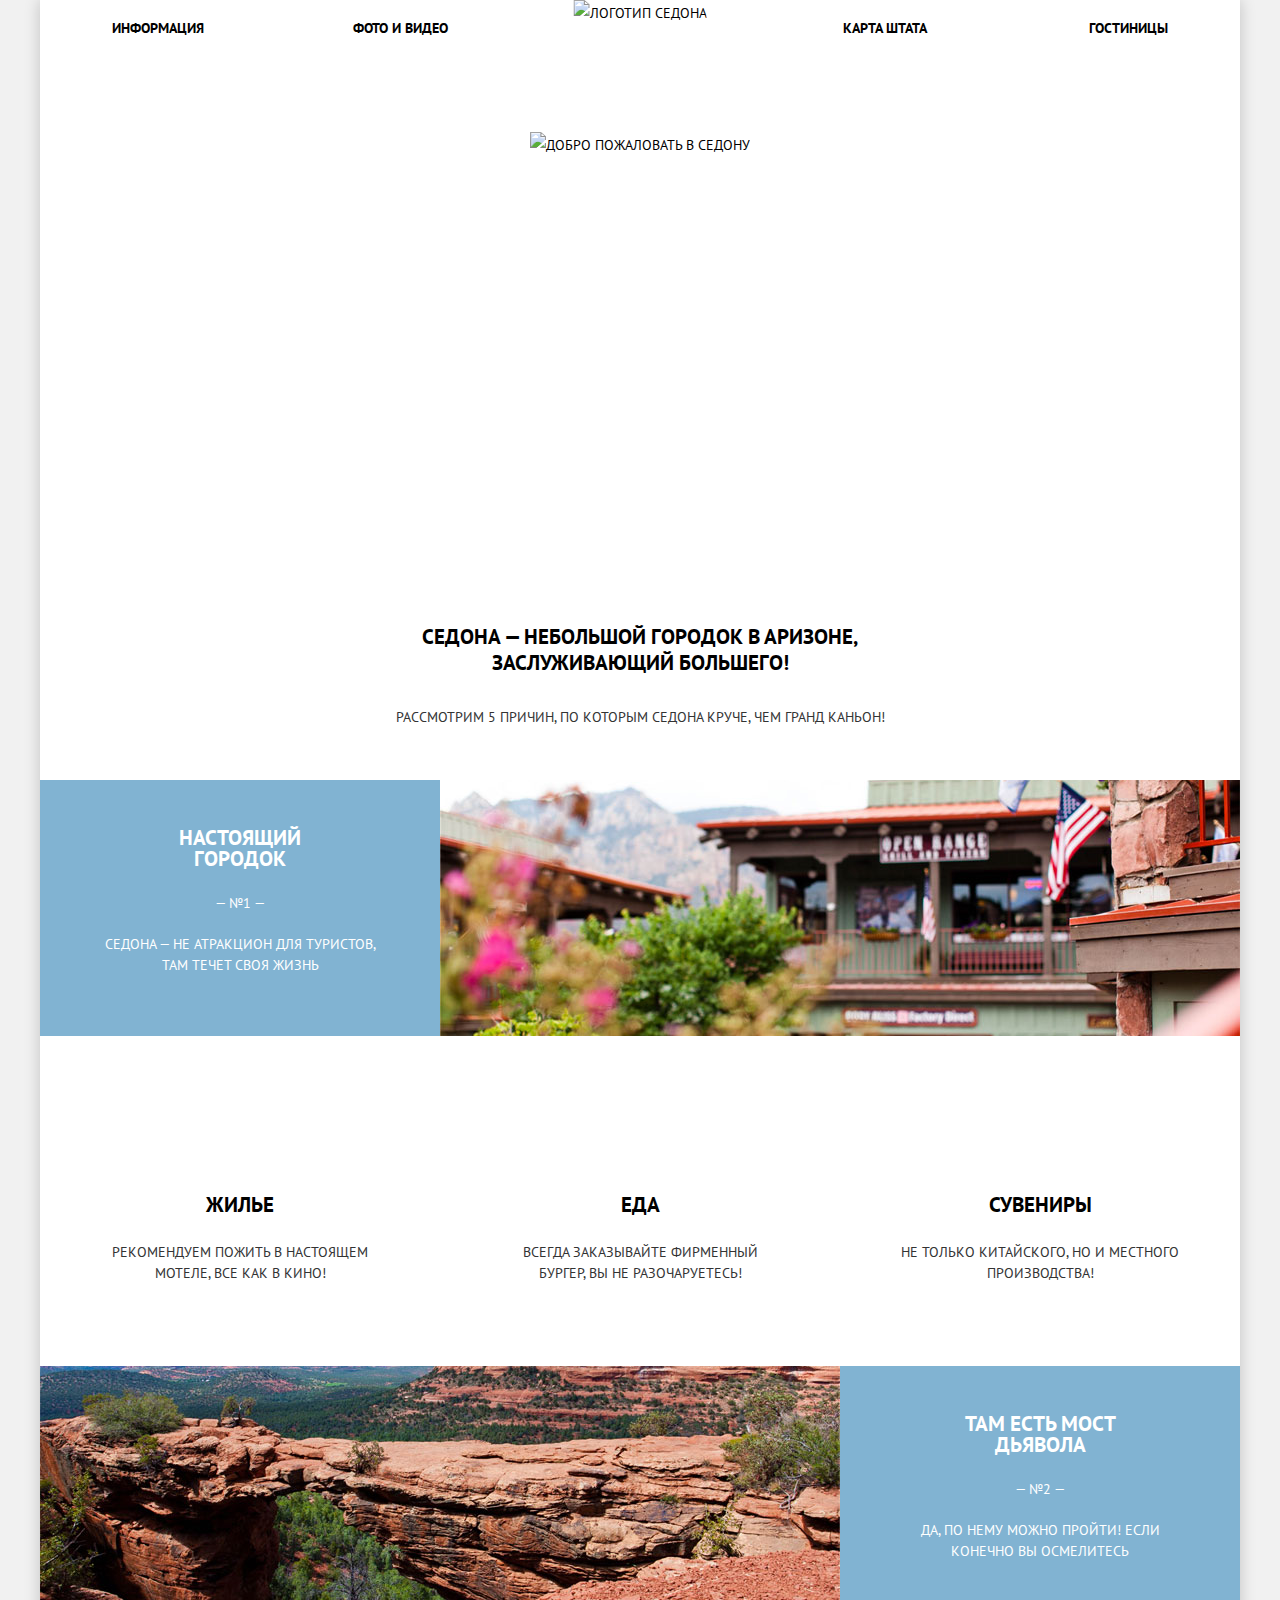
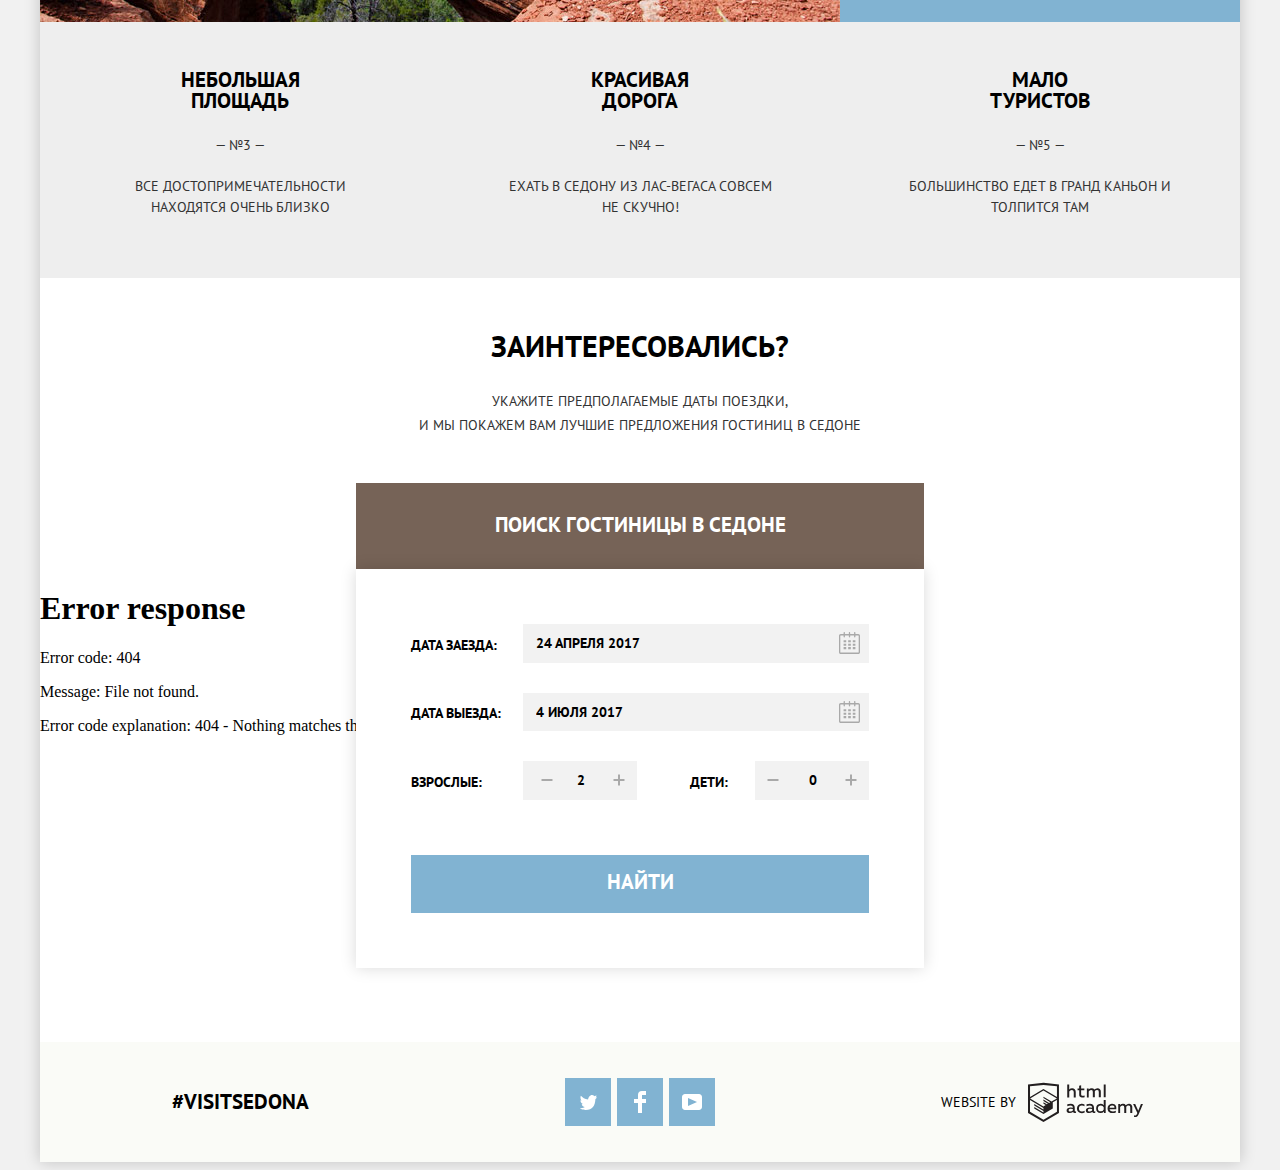
==== commit 08399fe6: "Исправления и добавления (всё кроме JS)" ====
--- a/index.html
+++ b/index.html
@@ -27,10 +27,8 @@
       </div>
       <main>
         <div class="intro">
-          <div class="intro-wrapper">
-            <h1 class="main-title">Седона &#8212; небольшой городок в Аризоне, заслуживающий большего!</h1>
-            <p>Рассмотрим 5 причин, по которым Седона круче, чем гранд каньон!</p>
-          </div>
+          <h1 class="main-title">Седона &#8212; небольшой городок в Аризоне, заслуживающий большего!</h1>
+          <p>Рассмотрим 5 причин, по которым Седона круче, чем гранд каньон!</p>
         </div>
         <section class="features">
           <div class="features-item">
@@ -39,7 +37,7 @@
             <p>Седона &#8212; не атракцион для туристов, там течет своя жизнь</p>
           </div>
           <div class="features-image">
-            <img src="img/features-city_full.jpg" alt="Настоящий городок">
+            <img src="img/features-city_full.jpg" alt="Настоящий городок"  width="800" height="256">
           </div>
           <div class="features-item features-item-light">
             <h2 class="features-title features-title-living">Жилье</h2>
@@ -54,7 +52,7 @@
             <p>Не только китайского, но и местного производства!</p>
           </div>
           <div class="features-image">
-            <img src="img/features-canyon_full.jpg" alt="Там есть мост дьявола">
+            <img src="img/features-canyon_full.jpg" alt="Там есть мост дьявола" width="800" height="256">
           </div>
           <div class="features-item">
             <h2 class="features-title">Там есть мост дьявола</h2>
@@ -80,12 +78,12 @@
         <section class="search">
           <h2 class="search-title">Заинтересовались?</h2>
           <p>Укажите предполагаемые даты поездки,<br> и мы покажем вам лучшие предложения гостиниц в Седоне</p>
-          <a class="search-btn" href="#">Поиск гостиницы в Седоне</a>
+          <a class="search-btn" href="search.html">Поиск гостиницы в Седоне</a>
         </section>
       </main>
       <footer class="main-footer">
         <div class="map">
-<!--          <img src="img/map.jpg" width="1200" height="593" alt="Карта"> -->
+          <iframe width="1200px" height="593px" src="img/map.jpg" scrolling="no" frameborder="0" marginwidth="0" marginheight="0"></iframe>
         </div>
         <div class="modal-search">
           <form class="search-form" action="https://echo.htmlacademy.ru" method="get">
@@ -160,5 +158,7 @@
       </div>
       </footer>
     </div>
+    <!--<script type="text/javascript" src="js/modal.js">
+    </script>  -->
   </body>
 </html>
--- a/css/style.css
+++ b/css/style.css
@@ -97,6 +97,7 @@
   background-repeat: no-repeat;
   background-size: auto;
   background-position: 0 -56px;
+  box-sizing: border-box;
 }
 
 .promo::before {
@@ -105,22 +106,17 @@
   width: 100%;
   height: 57px;
   left: 0;
-  bottom: 76px;
-  background: url(../img/shape.png) no-repeat;
+  bottom: 0;
+  background: url(../img/shape-promo.png) no-repeat;
 }
 
 .intro {
   text-align: center;
-  position: relative;
-  top: -76px;
-  padding-top: 36px;
+  padding-top: 60px;
+  padding-bottom: 50px;
   background-color: #ffffff;
 }
 
-.intro-wrapper {
-  position: relative;
-  top: 24px;
-}
 .main-title {
   width: 445px;
   margin: 0 auto 28px;
@@ -176,11 +172,14 @@
   width: 66.6667%;
   position: relative;
   overflow: hidden;
-  height: 256px;
+  min-height: 256px;
+  background-color: #81b3d2;
 }
 
 .features-image img {
   position: absolute;
+  width: 100% auto;
+  height: auto;
   top: -78px;
 }
 
@@ -234,7 +233,9 @@
 }
 
 .search {
+  margin: 0 auto;
   padding-top: 50px;
+  max-width: 47.3334%;
   text-align: center;
 }
 
@@ -288,7 +289,18 @@
   box-shadow: 0 0 15px 0 rgba(0, 1, 1, 0.15);
   background-color: #ffffff;
 }
-
+/*
+.search-show {
+  display: block;
+  animation: bounce 0.6s;
+}
+
+@keyframes bounce {
+  0% {
+    transform: translateY(-100px);
+  }
+}
+*/
 .search-form {
   display: flex;
   flex-wrap: wrap;
@@ -309,7 +321,11 @@
   width: 346px;
   padding: 6px 13px;
   box-sizing: border-box;
-  font: inherit;
+  /*font: inherit;*/
+  font-family: 'PT Sans', 'Arial', sans-serif;
+  font-size: 14px;
+  font-weight: bold;
+  line-height: 1.9;
   text-transform: uppercase;
   border: none;
   background-color: #f2f2f2;
@@ -386,12 +402,12 @@
   fill: #a9a9a9;
 }
 
-.icon-calendar-svg:hover,
-.icon-calendar-svg:focus {
+.icon-calendar:hover svg,
+.icon-calendar:focus svg {
   fill: #000000;
 }
 
-.icon-calendar-svg:active {
+.icon-calendar:active svg {
   fill: #81b3d2;
 }
 
@@ -405,10 +421,30 @@
   top: 13px;
   border: none;
   background-color: transparent;
-  background-image: url(../img/icon-minus.png);
+/*  background-image: url(../img/icon-minus.png);
   background-repeat: no-repeat;
-  background-position: center center;
+  background-position: center center;*/
   cursor: pointer;
+}
+
+.icon-minus::before {
+  content: "";
+  position: absolute;
+  top: 50%;
+  left: 50%;
+  width: 11px;
+  height: 2px;
+  background-color: #a9a9a9;
+  transform: translate(-50%, -50%);
+}
+
+.icon-minus:hover::before,
+.icon-minus:focus::before {
+  background-color: #000000;
+}
+
+.icon-minus:active::before {
+  background-color: #81b3d2;
 }
 
 .icon-plus {
@@ -421,16 +457,77 @@
   top: 13px;
   border: none;
   background-color: transparent;
-  background-image: url(../img/icon-plus.png);
+  /*background-image: url(../img/icon-plus.png);
   background-repeat: no-repeat;
-  background-position: center center;
+  background-position: center center;*/
   cursor: pointer;
+}
+
+.icon-plus::before {
+  content: "";
+  position: absolute;
+  top: 50%;
+  left: 50%;
+  width: 11px;
+  height: 2px;
+  background-color: #a9a9a9;
+  transform: translate(-50%, -50%);
+}
+
+.icon-plus::after {
+  content: "";
+  position: absolute;
+  top: 50%;
+  left: 50%;
+  width: 2px;
+  height: 11px;
+  background-color: #a9a9a9;
+  transform: translate(-50%, -50%);
+}
+
+.icon-plus:hover::before,
+.icon-plus:focus::before {
+  background-color: #000000;
+}
+
+.icon-plus:hover::after,
+.icon-plus:focus::after {
+  background-color: #000000;
+}
+
+.icon-plus:active::before {
+  background-color: #81b3d2;
+}
+
+.icon-plus:active::after {
+  background-color: #81b3d2;
+}
+
+/* Убрать стрелки для input type="number" */
+input[type="number"]::-webkit-outer-spin-button,
+input[type="number"]::-webkit-inner-spin-button {
+  -webkit-appearance: none;
+  margin: 0;
+}
+
+input[type="number"] {
+  -moz-appearance: textfield;
+}
+
+input[type="number"]:hover,
+input[type="number"]:focus {
+  -moz-appearance: number-input;
+}
+
+/* Убрать крестик очистки для IE для input type="text" */
+input[type="text"]::-ms-clear {
+  display: none;
 }
 
 .map {
   height: 593px;
-  background-image: url(../img/map.jpg);
-  background-repeat: no-repeat;
+/*  background-image: url(../img/map.jpg);
+  background-repeat: no-repeat;  */
 }
 
 .footer-wrapper {
@@ -569,7 +666,7 @@
 }
 
 .hotel-filter {
-  padding: 27px 6%;
+  padding: 27px 6% 32px;
   background-image: url(../img/filter-background.jpg);
   background-repeat: no-repeat;
   background-position: 0 -56px;
@@ -589,12 +686,17 @@
 }
 
 .hotel-filter-group {
-  width: 255px;
+  width: 21.25%;
+}
+
+.hotel-filter-group:nth-child(2) {
+  padding-left: 30px;
 }
 
 .hotel-filter-price {
   margin-left: auto;
-  width: 318px;
+  min-width: 318px;
+  max-width: 690px;
 }
 
 .hotel-filter-title {
@@ -614,16 +716,47 @@
 }
 
 .hotel-filter-option {
-  margin-bottom: 17px;
-  /*cursor: pointer;*/
+  margin-bottom: 24px;
 }
 
 .hotel-filter-option label {
   display: inline-block;
-  margin-left: 10px;
-  line-height: 22px;  /* Для выравнивания по вертикали PixelPerfect */
+  position: relative;
+  padding-left: 40px;
+  line-height: 22px;
   vertical-align: top;
-  /*cursor: pointer;*/
+}
+
+.hotel-filter-option label::before {
+  content: "";
+  position: absolute;
+  width: 19px;
+  height: 19px;
+  top: 0;
+  left: 0;
+  background-color: transparent;
+  border: 2px solid #ffffff;
+  border-radius: 2px;
+  cursor: pointer;
+}
+
+input:checked ~ label::after {
+  content: "";
+  position: absolute;
+  width: 27px;
+  height: 23px;
+  top: 0;
+  left: 0;
+  background-image: url(../img/checkbox-on.svg);
+  background-repeat: no-repeat;
+  cursor: pointer;
+}
+
+input:disabled ~ label,
+input:disabled ~ label::before,
+input:disabled ~ label::after {
+  opacity: 0.5;
+  pointer-events: none;
 }
 
 .hotel-filter-list li:nth-child(3){
@@ -886,12 +1019,12 @@
   color: rgba(0, 0, 0, 0.3);
 }
 
-.accomodation-type,
-.accomodation-price {
+.housing-type,
+.housing-price {
   min-width: 110px;
 }
 
-.accomodation-type {
+.housing-type {
   margin-right: 6px;
 }
 
@@ -902,7 +1035,7 @@
 }
 
 .filter-result-btn {
-  margin: 12px 6px 10px 0;
+  margin: 10px 6px 10px 0;
   padding: 3px 17px;
   min-width: 110px;
   line-height: 21px;
@@ -952,28 +1085,31 @@
 .four-stars {
   margin-left: auto;
   padding-bottom: 40px;
-  width: 72px;
+  width: 90px;
   font-size: 0;
   background-image: url(../img/star.svg);
   background-repeat: repeat-x;
+  background-size: 23px 18px;
 }
 
 .three-stars {
   margin-left: auto;
   padding-bottom: 40px;
-  width: 54px;
+  width: 68px;
   font-size: 0;
   background-image: url(../img/star.svg);
   background-repeat: repeat-x;
+  background-size: 23px 18px;
 }
 
 .two-stars {
   margin-left: auto;
   padding-bottom: 40px;
-  width: 36px;
+  width: 43px;
   font-size: 0;
   background-image: url(../img/star.svg);
   background-repeat: repeat-x;
+  background-size: 23px 18px;
 }
 
 .visually-hidden {
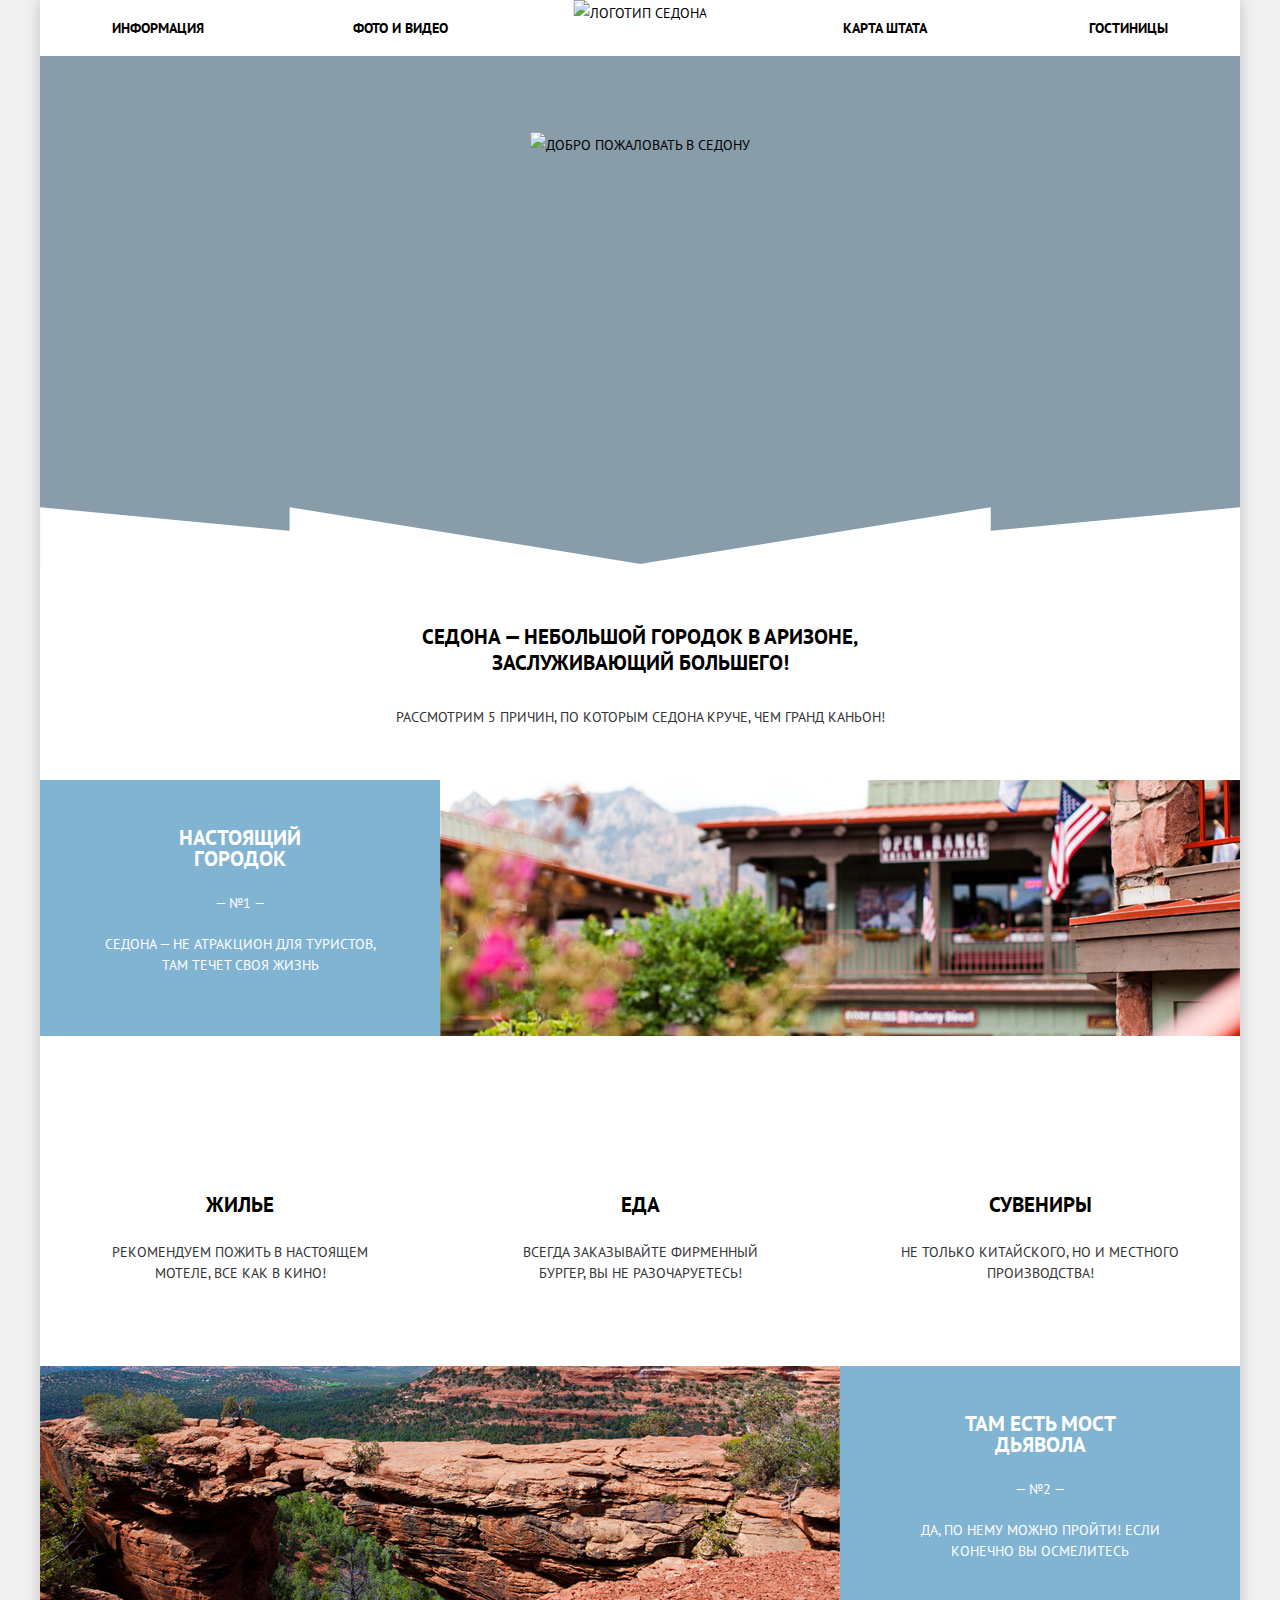
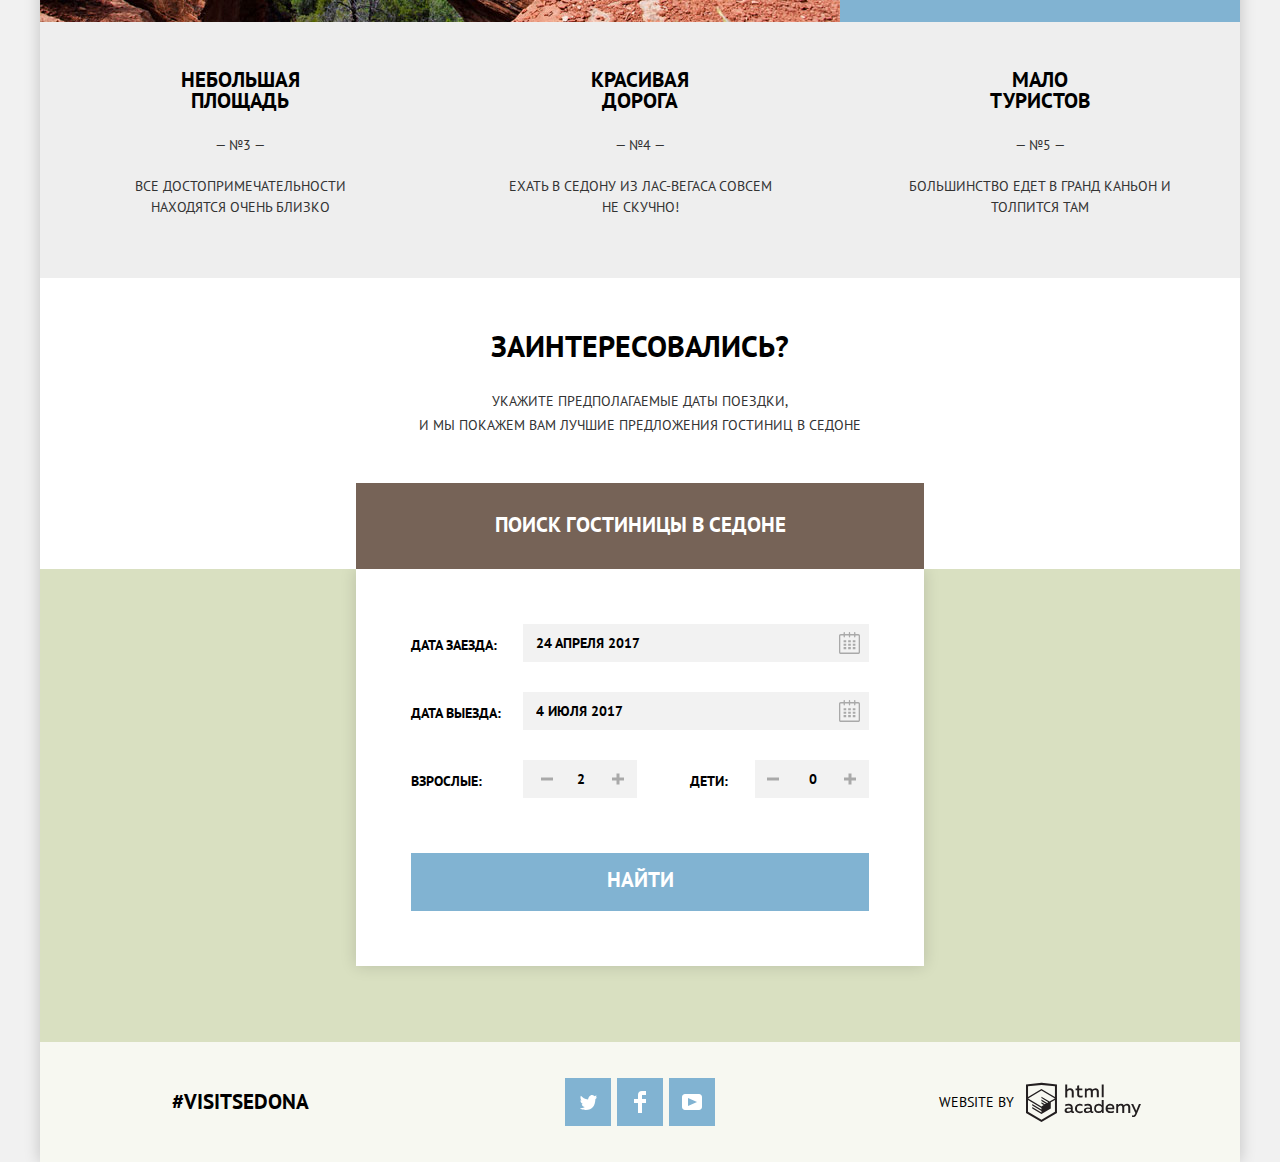
==== commit a1c1ddc9: "FINAL" ====
--- a/index.html
+++ b/index.html
@@ -3,8 +3,8 @@
   <head>
     <meta charset="utf-8">
     <title>HTML Academy: Седона</title>
-    <link rel="stylesheet" href="css/normalize.css">
-    <link rel="stylesheet" href="css/style.css">
+    <link rel="stylesheet" href="css/normalize.min.css">
+    <link rel="stylesheet" href="css/style.min.css">
     <link href="https://fonts.googleapis.com/css?family=PT+Sans:400,700&amp;subset=cyrillic" rel="stylesheet">
   </head>
   <body>
@@ -76,16 +76,18 @@
           </div>
         </section>
         <section class="search">
-          <h2 class="search-title">Заинтересовались?</h2>
+          <h2 class="search-title search-show">Заинтересовались?</h2>
           <p>Укажите предполагаемые даты поездки,<br> и мы покажем вам лучшие предложения гостиниц в Седоне</p>
           <a class="search-btn" href="search.html">Поиск гостиницы в Седоне</a>
         </section>
       </main>
       <footer class="main-footer">
         <div class="map">
-          <iframe width="1200px" height="593px" src="img/map.jpg" scrolling="no" frameborder="0" marginwidth="0" marginheight="0"></iframe>
+         <!-- <iframe scrolling="no" marginwidth="0" marginheight="0"></iframe> -->
+        <!-- <iframe src="https://yandex.ru/map-widget/v1/?um=constructor%3Ae8ea2b0971bd5b710ce57d75409a9c590ef8a942e7d6ab3eb34c0936bde6a476&amp;lang=ru_RU&amp;scroll=true&amp;source=constructor" ></iframe>  -->
+         <iframe src="https://www.google.com/maps/embed?pb=!1m14!1m8!1m3!1d838383.8656929809!2d-112.0718572!3d34.8326771!3m2!1i1024!2i768!4f13.1!3m3!1m2!1s0x872da132f942b00d%3A0x5548c523fa6c8efd!2z0KHQtdC00L7QvdCwLCDQkNGA0LjQt9C-0L3QsCA4NjMzNiwg0KHQqNCQ!5e0!3m2!1sru!2skz!4v1504952679221"  allowfullscreen></iframe>
         </div>
-        <div class="modal-search">
+        <div class="modal-search search-show">
           <form class="search-form" action="https://echo.htmlacademy.ru" method="get">
             <p class="search-form-item">
               <label for="check-in-date">Дата заезда:</label>
@@ -158,7 +160,6 @@
       </div>
       </footer>
     </div>
-    <!--<script type="text/javascript" src="js/modal.js">
-    </script>  -->
+    <script type="text/javascript" src="js/modal.min.js"></script>
   </body>
 </html>
--- a/css/style.min.css
+++ b/css/style.min.css
@@ -0,0 +1,178 @@
+html{height:100%}
+body{min-width:1200px;padding:0;font-family:"PT Sans","Arial",sans-serif;font-size:14px;line-height:26px;color:#000;text-transform:uppercase;background-color:#f1f1f1}
+a{text-decoration:none}
+.container{margin:0 auto;width:1200px;background-color:#fff;-webkit-box-shadow:0 0 15px 0 rgba(0,1,1,0.2);box-shadow:0 0 15px 0 rgba(0,1,1,0.2)}
+.main-nav{position:relative;background-color:#fff}
+.logo{position:absolute;left:50%;-webkit-transform:translateX(-50%);transform:translateX(-50%);z-index:100}
+.main-nav-list{display:-webkit-box;display:-ms-flexbox;display:flex;-ms-flex-wrap:wrap;flex-wrap:wrap;width:100%;margin:0;padding:0 6%;-webkit-box-sizing:border-box;box-sizing:border-box;list-style:none}
+.main-nav-list li{padding:15px 0;width:20%;word-break:break-all}
+.main-nav-list li:nth-child(1),.main-nav-list li:nth-child(2){text-align:left}
+.main-nav-list li:nth-child(2){margin-right:20%}
+.nav-list-photo{padding-left:30px}
+.nav-list-map{padding-right:30px}
+.main-nav-list li:nth-child(3),.main-nav-list li:nth-child(4){text-align:right}
+.main-nav-list a{font-weight:bold;color:#000}
+.main-nav-list a:hover,.main-nav-list a:focus{color:#81b3d2}
+.main-nav-list a:active{color:rgba(0,0,0,0.3)}
+.promo{height:508px;position:relative;padding-top:76px;text-align:center;background-color:#889caa;background-image:url(../img/background.jpg);background-repeat:no-repeat;background-size:auto;background-position:0 -56px;-webkit-box-sizing:border-box;box-sizing:border-box}
+.promo::before{content:"";position:absolute;width:100%;height:57px;left:0;bottom:0;background:url(../img/shape-promo.png);background-repeat:no-repeat;background-size:100% 57px}
+.intro{text-align:center;padding-top:60px;padding-bottom:50px;background-color:#fff}
+.main-title{width:445px;margin:0 auto 28px;font-weight:bold;font-size:21px}
+.intro p{width:491px;margin:0 auto;padding:0;color:#333}
+.features{display:-webkit-box;display:-ms-flexbox;display:flex;-ms-flex-wrap:wrap;flex-wrap:wrap}
+.features-item{width:33.3334%;line-height:21px;padding-top:47px;color:#fff;text-align:center;background-color:#81b3d2}
+.features-title{width:151px;margin:0 auto 24px}
+.features-num{display:block;margin:0 auto 20px}
+.features-item p{width:285px;margin:0 auto 26px}
+p.bridge-info{width:303px}
+p.road-info{width:265px}
+.features-image{width:66.6667%;position:relative;overflow:hidden;min-height:256px;background-color:#81b3d2}
+.features-image img{position:absolute;width:100%;height:auto;top:-78px}
+.features-item-light .features-title{font-weight:bold;font-size:21px;padding-top:102px;margin-bottom:27px}
+.features-title-living{background-image:url(../img/icon-1.svg);background-repeat:no-repeat;background-position:50% 0;background-size:auto 76px}
+.features-title-food{background-image:url(../img/icon-3.svg);background-repeat:no-repeat;background-position:50% 0;background-size:auto 76px}
+.features-title-souvenirs{background-image:url(../img/icon-2.svg);background-repeat:no-repeat;background-position:50% 0;background-size:auto 76px}
+.features-item-light{padding:56px 0;background-color:#fff}
+.features-item-dark{background-color:#eee;padding-bottom:34px}
+.features-item-light .features-title,.features-item-dark .features-title{color:#000}
+.features-item-light p,.features-item-dark p,.features-item-dark .features-num{color:#333}
+.search{margin:0 auto;padding-top:50px;text-align:center}
+.search-title{margin:0 auto 25px;max-width:47.3%;font-weight:bold;font-size:30px;line-height:36px}
+.search p{margin:0 auto 46px;max-width:47.3%;line-height:24px;color:#333}
+.search-btn{display:block;width:568px;margin:0 auto;padding:29px 0 31px;font-weight:bold;font-size:21px;color:#fff;background-color:#766357;cursor:pointer}
+.search-btn:hover,.search-btn:focus{background-color:#604e43}
+.search-btn:active{color:rgba(255,255,255,0.3);background-color:#503e33}
+.main-footer{position:relative;overflow:hidden}
+.modal-search{position:absolute;display:none;width:568px;margin-left:-284px;padding:55px;left:50%;top:0;-webkit-box-sizing:border-box;box-sizing:border-box;-webkit-box-shadow:0 0 15px 0 rgba(0,1,1,0.15);box-shadow:0 0 15px 0 rgba(0,1,1,0.15);background-color:#fff}
+@-webkit-keyframes bounce{0%{-webkit-transform:translateY(-100%);transform:translateY(-100%)}
+100%{-webkit-transform:translateY(0);transform:translateY(0)}
+}
+@keyframes bounce{0%{-webkit-transform:translateY(-100%);transform:translateY(-100%)}
+100%{-webkit-transform:translateY(0);transform:translateY(0)}
+}.search-show{display:block;-webkit-animation:bounce .6s;animation:bounce .6s}
+.search-form{display:-webkit-box;display:-ms-flexbox;display:flex;-ms-flex-wrap:wrap;flex-wrap:wrap}
+.search-form-item{position:relative;margin:0 0 30px;padding:0;font-weight:bold}
+.search-form-item:nth-child(4){margin:0 0 55px}
+.search-form-item input{width:346px;height:38px;padding:6px 13px;-webkit-box-sizing:border-box;box-sizing:border-box;font-family:"PT Sans","Arial",sans-serif;font-size:14px;font-weight:bold;line-height:1.9;text-transform:uppercase;border:0;background-color:#f2f2f2}
+.adults-count input,.children-count input{width:114px;padding-left:54px}
+.search-form-item label{display:inline-block;vertical-align:middle;width:95px;margin-right:13px}
+.children-count label{width:40px;padding-left:53px;margin-right:21px}
+.search-form-item input:hover{background-color:#ebebeb;outline:0}
+.search-form-item input:focus{background-color:#fff;outline:2px solid #e5e5e5}
+.search-form-btn{display:block;width:100%;padding-top:14px;padding-bottom:18px;font:inherit;text-transform:uppercase;font-weight:bold;font-size:21px;color:#fff;border:0;background-color:#81b3d2;cursor:pointer}
+.search-form-btn:hover,.search-form-btn:focus{background-color:#669ec0}
+.search-form-btn:active{color:rgba(255,255,255,0.3);background-color:#5496bd}
+.icon-calendar{position:absolute;margin:0;padding:0;right:9px;top:8px;border:0;background-color:transparent;cursor:pointer}
+.icon-calendar-svg{width:21px;height:22px;fill:#a9a9a9}
+.icon-calendar:hover svg,.icon-calendar:focus svg{fill:#000}
+.icon-calendar:active svg{fill:#81b3d2}
+.icon-minus{position:absolute;margin:0;padding:0;width:12px;height:12px;left:130px;top:13px;border:0;background-color:transparent;cursor:pointer}
+.icon-minus::before{content:"";position:absolute;top:50%;left:50%;width:12px;height:3px;background-color:#a9a9a9;-webkit-transform:translate(-50%,-50%);transform:translate(-50%,-50%)}
+.icon-minus:hover::before,.icon-minus:focus::before{background-color:#000}
+.icon-minus:active::before{background-color:#81b3d2}
+.icon-plus{position:absolute;margin:0;padding:0;width:12px;height:12px;right:13px;top:13px;border:0;background-color:transparent;cursor:pointer}
+.icon-plus::before{content:"";position:absolute;top:50%;left:50%;width:12px;height:3px;background-color:#a9a9a9;-webkit-transform:translate(-50%,-50%);transform:translate(-50%,-50%)}
+.icon-plus::after{content:"";position:absolute;top:50%;left:50%;width:3px;height:11px;background-color:#a9a9a9;-webkit-transform:translate(-50%,-50%);transform:translate(-50%,-50%)}
+.icon-plus:hover::before,.icon-plus:focus::before{background-color:#000}
+.icon-plus:hover::after,.icon-plus:focus::after{background-color:#000}
+.icon-plus:active::before{background-color:#81b3d2}
+.icon-plus:active::after{background-color:#81b3d2}
+input[type="number"]::-webkit-outer-spin-button,input[type="number"]::-webkit-inner-spin-button{-webkit-appearance:none;margin:0}
+input[type="number"]{-moz-appearance:textfield}
+input[type="number"]:hover,input[type="number"]:focus{-moz-appearance:number-input}
+input[type="text"]::-ms-clear{display:none}
+.map{height:593px;background-color:#d9e0c1;background-image:url(../img/map.jpg);background-repeat:no-repeat}
+.map iframe{width:100%;height:593px;border:0;margin:0;padding:0}
+.footer-wrapper{position:absolute;display:-webkit-box;display:-ms-flexbox;display:flex;bottom:0;width:100%;-webkit-box-sizing:border-box;box-sizing:border-box;-webkit-box-align:center;-ms-flex-align:center;align-items:center;padding:36px 0;background-color:rgba(249,251,246,0.9)}
+.page-footer{display:-webkit-box;display:-ms-flexbox;display:flex;-webkit-box-align:center;-ms-flex-align:center;align-items:center;padding:36px 0;background-color:#fefefe}
+.hashtag{margin:0;text-align:center;-webkit-box-sizing:border-box;box-sizing:border-box;width:33.3334%;font-weight:bold;font-size:21px}
+.social{width:33.3334%}
+.social ul{display:-webkit-box;display:-ms-flexbox;display:flex;-webkit-box-pack:center;-ms-flex-pack:center;justify-content:center;-webkit-box-align:center;-ms-flex-align:center;align-items:center;margin:0 auto;padding:0;list-style:none;font-weight:bold}
+.social li{margin-right:6px}
+.social li:nth-child(3){margin-right:0}
+.social-btn{display:inline-block;vertical-align:middle;width:46px;height:48px;color:#fff;background-color:#81b3d2}
+.social-btn:hover,.social-btn:focus{background-color:#669ec0}
+.social-btn:active{background-color:#5496bd}
+.social-active{display:-webkit-box;display:-ms-flexbox;display:flex;-webkit-box-align:center;-ms-flex-align:center;align-items:center;-webkit-box-pack:center;-ms-flex-pack:center;justify-content:center;width:100%;height:100%;-webkit-box-sizing:border-box;box-sizing:border-box}
+.social-btn-tw{width:17px;height:15px;fill:#fff}
+.social-btn-fb{width:12px;height:22px;fill:#fff}
+.social-btn-yt{width:20px;height:16px;fill:#fff}
+.social-active:active{opacity:.3}
+.copyright{width:33.3334%;margin:0;text-align:center;-webkit-box-sizing:border-box;box-sizing:border-box}
+.copyright b{display:inline-block;vertical-align:middle;margin-right:8px;font-weight:normal}
+.htmlacademy-logo{width:115px;height:41px;vertical-align:middle;fill:#231f20}
+.htmlacademy-logo:hover,.htmlacademy-logo:focus{fill:#81b3d2}
+.htmlacademy-logo:active{fill:#bdbbbc}
+.nav-item-current a{color:#766357}
+.hotel-filter{padding:27px 6% 32px;background-color:#5d7386;background-image:url(../img/filter-background.jpg);background-repeat:no-repeat;background-position:0 -56px}
+.hotel-filter-form{display:-webkit-box;display:-ms-flexbox;display:flex;color:#fff;line-height:21px}
+.hotel-filter-group,.hotel-filter-price{margin:0;padding:0;border:0}
+.hotel-filter-group{width:21.25%}
+.hotel-filter-group:nth-child(2){padding-left:30px}
+.hotel-filter-price{margin-left:auto;min-width:318px;max-width:690px}
+.hotel-filter-title{margin-bottom:24px;font-weight:bold;font-size:16px}
+.range-title{margin-bottom:9px}
+.hotel-filter-list{margin:0;padding:0;list-style:none}
+.hotel-filter-option{margin-bottom:24px}
+.hotel-filter-option label{display:inline-block;position:relative;padding-left:40px;line-height:22px;vertical-align:top}
+.hotel-filter-option label::before{content:"";position:absolute;width:19px;height:19px;top:0;left:0;background-color:transparent;border:2px solid #fff;border-radius:2px;cursor:pointer}
+input:checked ~ label::before{display:none}
+input:checked ~ label::after{content:"";position:absolute;width:27px;height:23px;top:0;left:0;background-image:url(../img/checkbox-on.svg);background-repeat:no-repeat;cursor:pointer}
+input:disabled ~ label,input:disabled ~ label::before,input:disabled ~ label::after{opacity:.5;pointer-events:none}
+.hotel-filter-list li:nth-child(3){margin-bottom:0}
+.checkbox-on{width:27px;height:23px;fill:#fff}
+.checkbox-off{width:23px;height:23px;fill:#fff}
+.price-controls{position:relative;height:34px;margin-bottom:20px;font-size:0;border:2px solid #fff;border-radius:2px}
+.price-controls input{width:50px;margin:0;color:inherit;font:inherit;line-height:21px;background:0;border:0}
+.price-controls::after{content:"";position:absolute;top:50%;left:50%;width:2px;height:22px;background-color:#fff;-webkit-transform:translate(-50%,-50%);transform:translate(-50%,-50%)}
+.price-controls label{display:inline-block;font-size:14px;line-height:38px;vertical-align:top;cursor:pointer}
+.price-controls .min-price{width:90px;padding-left:65px}
+.price-controls .max-price{width:90px;padding-left:57px}
+.range-controls{position:relative;margin-bottom:32px}
+.range-controls .scale{height:2px;background:rgba(255,255,255,0.3)}
+.range-controls .bar{width:80%;height:2px;background:#fff}
+.range-toggle{position:absolute;top:-9px;width:4px;height:4px;background:#ababab;border:8px solid #fff;border-radius:50%;-webkit-box-shadow:0 2px 1px 0 rgba(0,1,1,0.2);box-shadow:0 2px 1px 0 rgba(0,1,1,0.2);cursor:pointer}
+.range-toggle:hover{background:#1c4f80}
+.range-toggle-min{left:0}
+.range-toggle-max{left:80%}
+.hotel-filter-btn{display:block;margin:0 auto;margin-left:85px;padding:6px 31px;font-size:14px;line-height:20px;color:#fff;text-transform:uppercase;background:transparent;border:2px solid #fff;border-radius:2px;cursor:pointer}
+.hotel-filter-btn:hover,.hotel-filter-btn:focus,.hotel-filter-btn:active{color:#000;background-color:#fff}
+.filter-sort,.filter-result-item{border-bottom:1px solid #e5e5e5}
+.filter-sort{display:-webkit-box;display:-ms-flexbox;display:flex;-webkit-box-align:center;-ms-flex-align:center;align-items:center;padding:30px 6%}
+.filter-sort-title{margin-right:45px;font-weight:bold;font-size:21px}
+.filter-sort-caption{display:inline-block;vertical-align:middle;margin-right:40px}
+.sort-list{display:-webkit-box;display:-ms-flexbox;display:flex;-webkit-box-pack:start;-ms-flex-pack:start;justify-content:flex-start;margin:0;padding:0;width:50%;list-style:none}
+.sort-list li{margin-right:36px}
+.filter-sort-caption,.sort-list a{font-size:12px;line-height:18px}
+.sort-list a{color:rgba(0,0,0,0.3);border-bottom:1px dotted #81b3d2}
+.sort-list a:hover,.sort-list a:focus{color:#81b3d2}
+.sort-list a:active{color:#000;border:0}
+.sort-list .sort-list-current a{color:#81b3d2;border:0}
+.sort-type{margin-left:auto}
+.arrow-up,.arrow-down{width:11px;height:10px;fill:#cacaca}
+.arrow-down{margin-left:10px}
+.arrow-up:hover,.arrow-up:focus,.arrow-down:hover,.arrow-down:focus{fill:#231f20}
+.arrow-up:active,.arrow-down:active{fill:#81b3d2}
+.sort-type-current{fill:#81b3d2}
+.filter-result-list{margin:0;padding:0;list-style:none}
+.filter-result-item{display:-webkit-box;display:-ms-flexbox;display:flex;-webkit-box-align:center;-ms-flex-align:center;align-items:center;padding:25px 6% 20px}
+.filter-result-image{margin-right:30px}
+.filter-result-info{display:-webkit-box;display:-ms-flexbox;display:flex;width:31%;-ms-flex-wrap:wrap;flex-wrap:wrap}
+.filter-result-title{width:100%;margin:0;padding-bottom:5px}
+.filter-result-title a{font-weight:bold;font-size:21px;color:#000}
+.filter-result-title a:hover,.filter-result-title a:focus{color:#81b3d2}
+.filter-result-title a:active{color:rgba(0,0,0,0.3)}
+.housing-info{width:37%}
+.filter-result-info span{line-height:21px;text-align:left;color:#333}
+.filter-result-btn{margin:10px 6px 10px 0;padding:3px 17px;min-width:110px;line-height:21px;-webkit-box-sizing:border-box;box-sizing:border-box;font-weight:bold;color:#fff;background-color:#81b3d2}
+.filter-result-btn:hover,.filter-result-btn:focus{background-color:#669ec0}
+.filter-result-btn:active{color:rgba(255,255,255,0.3);background-color:#5496bd}
+.btn-dark{margin-right:0;background-color:#766357}
+.btn-dark:hover,.btn-dark:focus{background-color:#604e43}
+.btn-dark:active{color:rgba(255,255,255,0.3);background-color:#503e33}
+.filter-result-rating{margin-left:auto}
+.rating{display:inline-block;vertical-align:middle;margin-bottom:10px;padding:3px 15px;line-height:21px;color:#666;background-color:#f2f2f2}
+.four-stars{margin-left:auto;padding-bottom:40px;width:90px;font-size:0;background-image:url(../img/star.svg);background-repeat:repeat-x;background-size:23px 18px}
+.three-stars{margin-left:auto;padding-bottom:40px;width:68px;font-size:0;background-image:url(../img/star.svg);background-repeat:repeat-x;background-size:23px 18px}
+.two-stars{margin-left:auto;padding-bottom:40px;width:43px;font-size:0;background-image:url(../img/star.svg);background-repeat:repeat-x;background-size:23px 18px}
+.visually-hidden{position:absolute;width:1px;height:1px;margin:-1px;border:0;padding:0;clip:rect(0 0 0 0);overflow:hidden}
